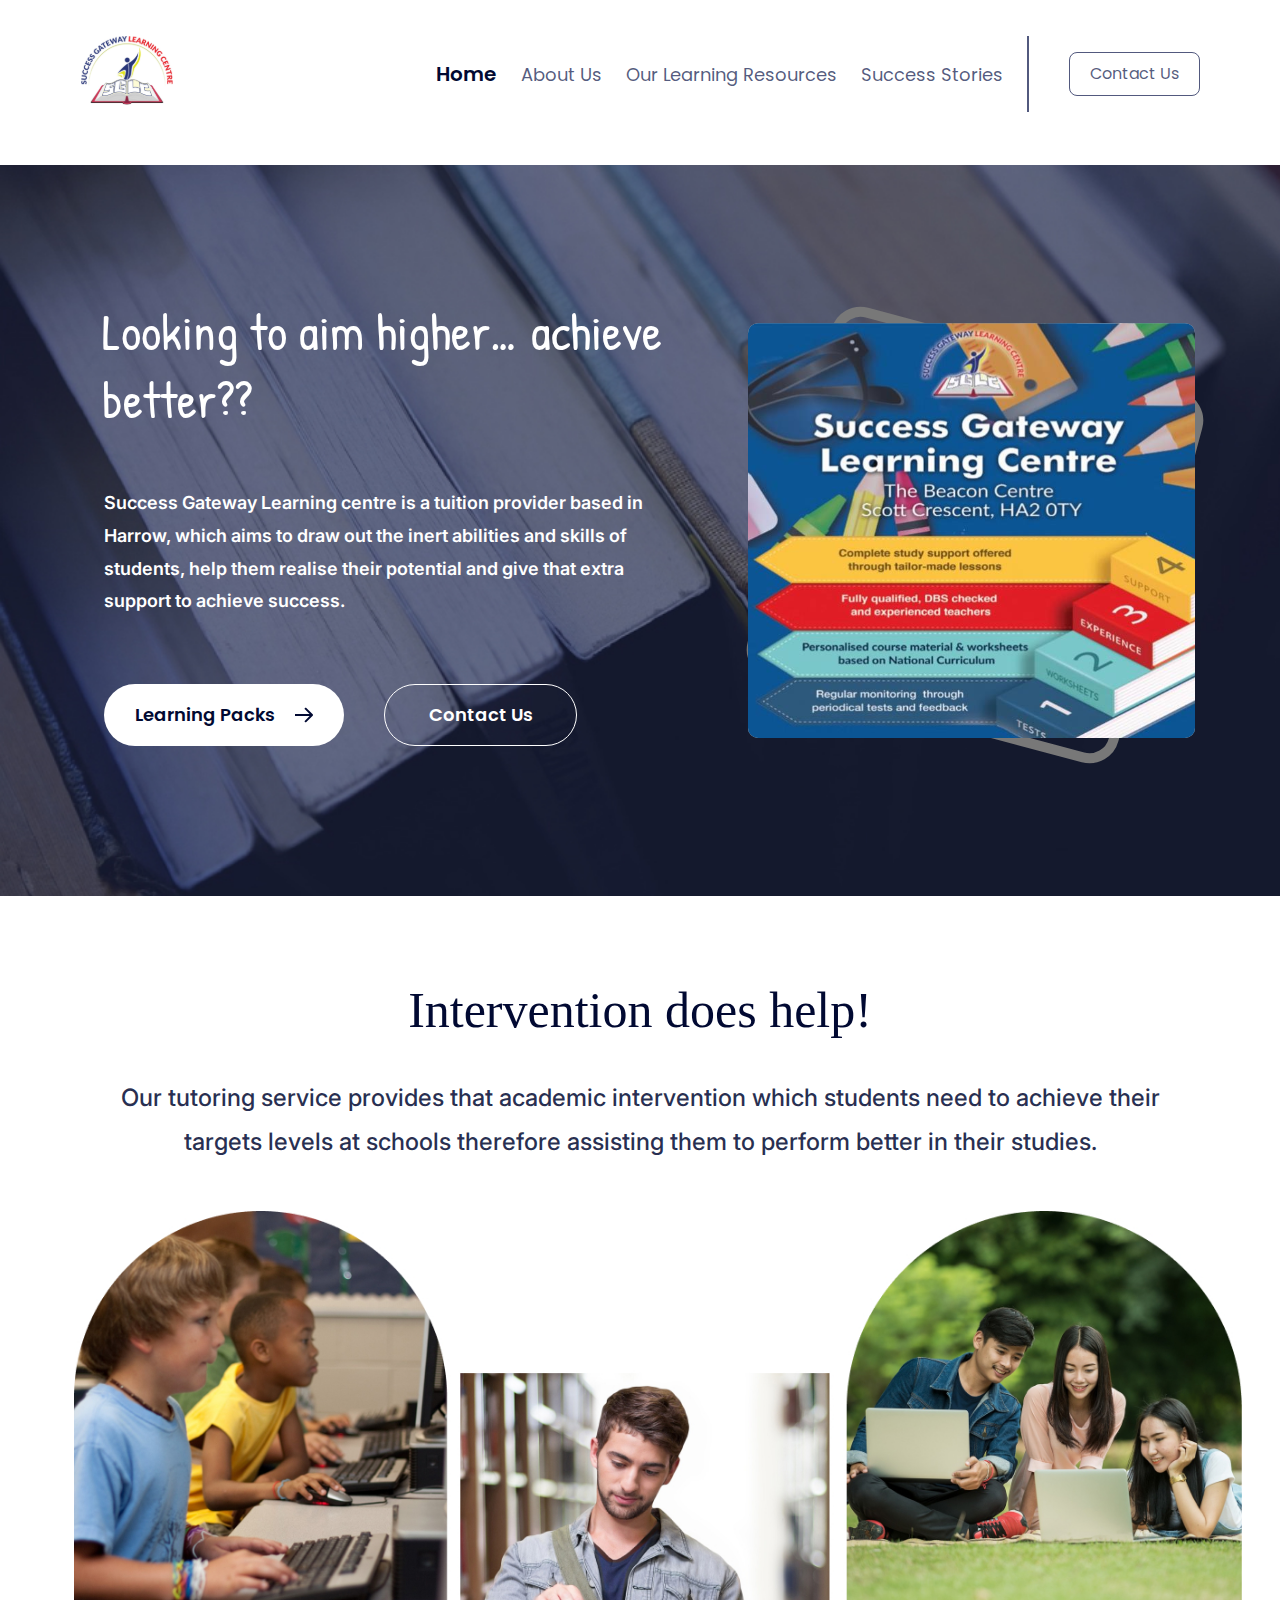
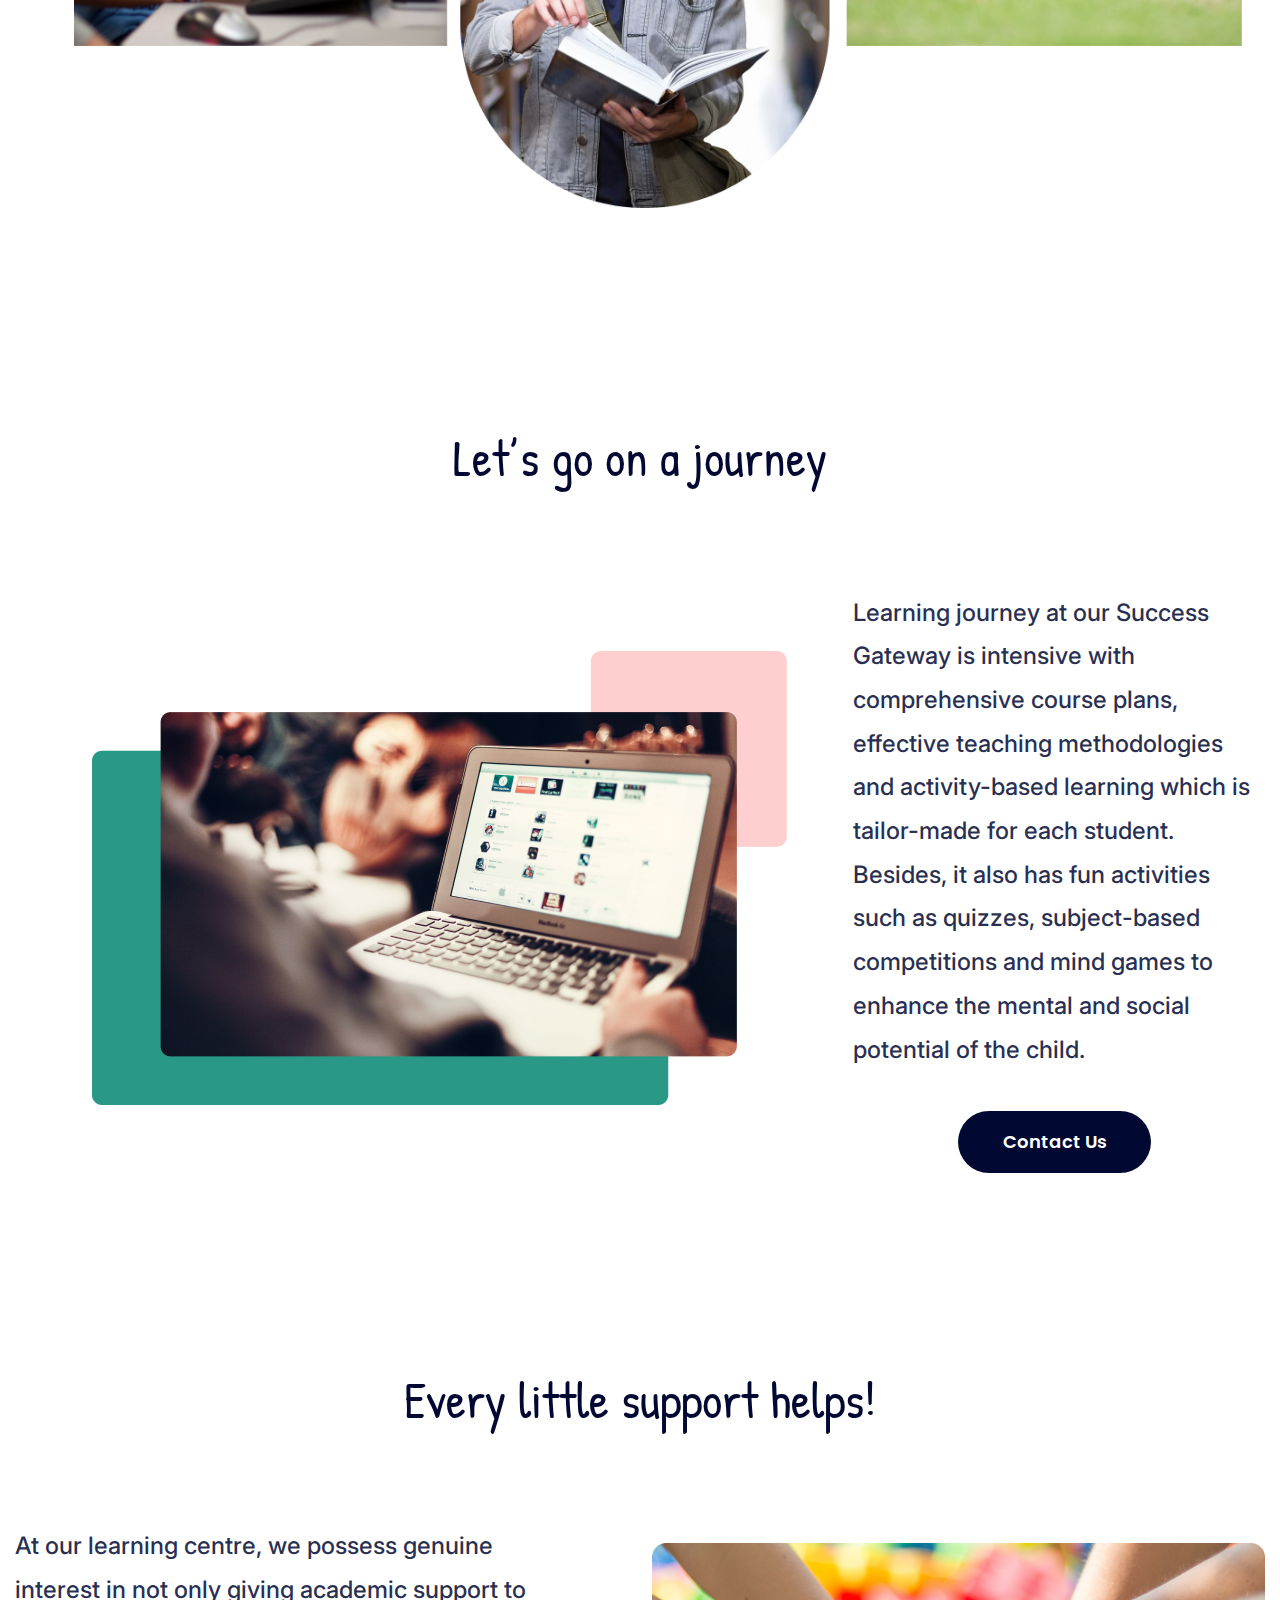
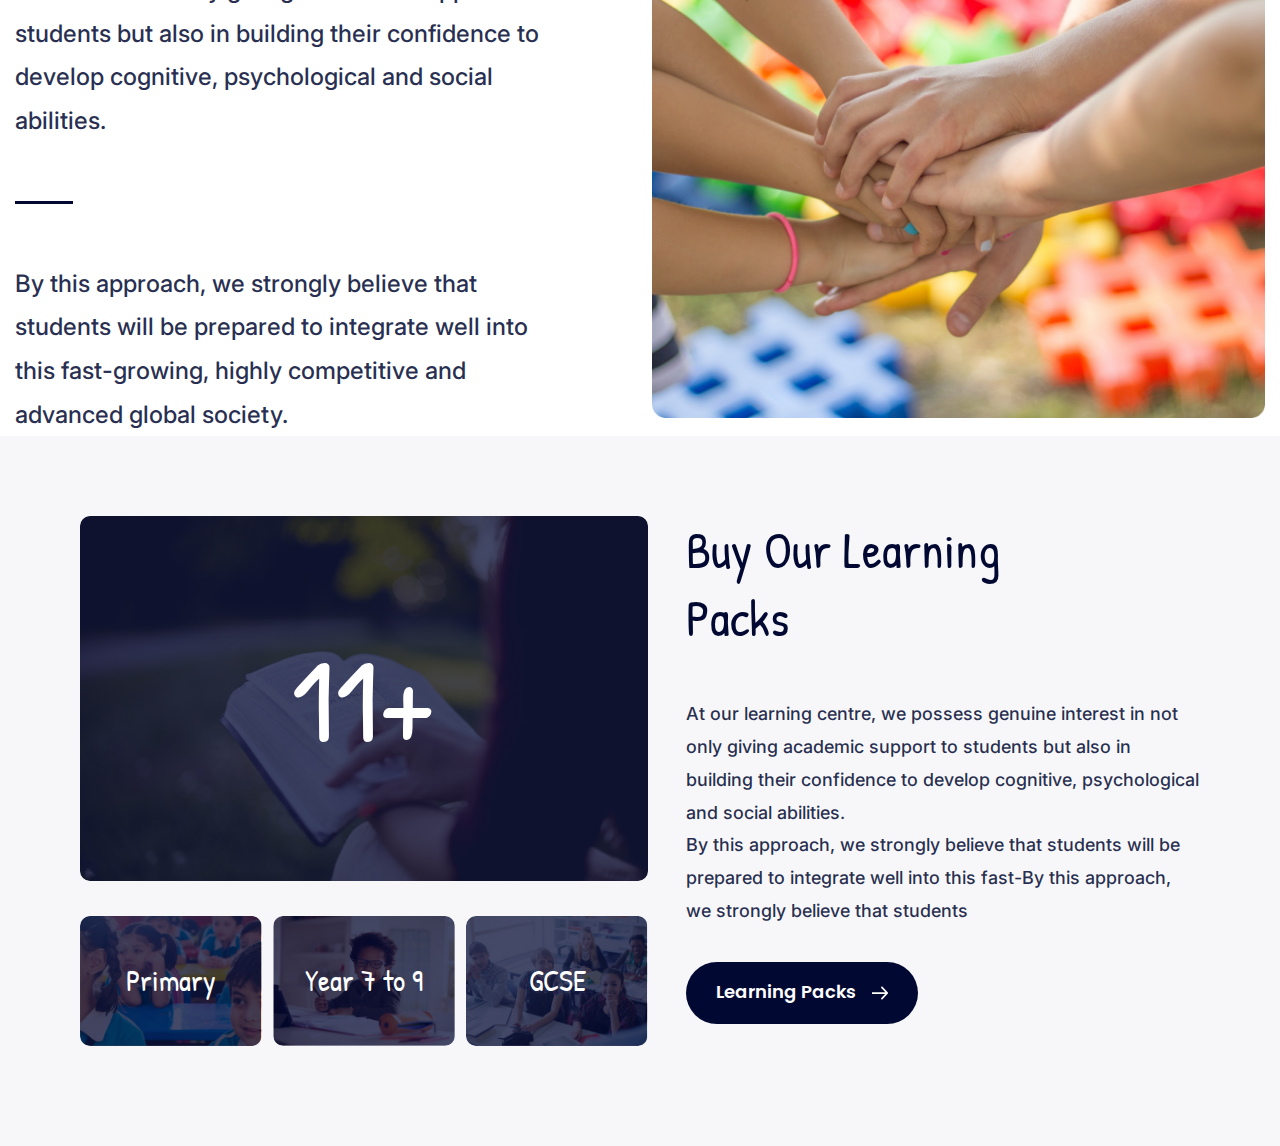
==== index.html @ 04e783d3 "done fixes" ====
<!DOCTYPE html>
<html lang="en">

<head>
  <meta charset="UTF-8">
  <meta http-equiv="X-UA-Compatible" content="IE=edge">
  <meta name="viewport" content="width=device-width, initial-scale=1.0">
  <title>Learning centre</title>
  <link rel="stylesheet" href="styles.css">
</head>

<body>

  <div class="container">

    <div class="openedmenu display-none" id="openedmenu">

      <div class="openedmenu__button" id="closemenubutton">
        <img src="./images/openedmenu-arrow.svg" alt="">
        <div class="openedmenu__buttontext">Back</div>
      </div>

      <div class="openedmenulist">

        <a href="./index.html" class="openedmenu__item openedmenu__item_selected">
          <div class="openedmenu__itemtext">HOME</div>
        </a>

        <a href="./about.html" class="openedmenu__item">
          <div class="openedmenu__itemtext">ABOUT US</div>
        </a>

        <a href="./resources.html" class="openedmenu__item">
          <div class="openedmenu__itemtext">Our Learning resources</div>
        </a>

        <a href="./stories.html" class="openedmenu__item">
          <div class="openedmenu__itemtext">Success Stories</div>
        </a>

        <a href="./contact.html" class="openedmenu__item">
          <div class="openedmenu__itemtext">contact us</div>
        </a>

      </div>
    </div>

    <div class="header">

      <div class="header__content">

        <img class="header__logo" src="./images/header-logoBig.svg" alt="">

        <div class="header__menu">
          <a href="./index.html" class="header__menuelem header__menuelem_selected">
            <div>Home</div>
          </a>
          <a href="./about.html" class="header__menuelem">
            <div>About Us</div>
          </a>
          <a href="./resources.html" class="header__menuelem">
            <div>Our Learning Resources</div>
          </a>
          <a href="./stories.html" class="header__menuelem">
            <div>Success Stories</div>
          </a>
          <div class="header__menudivider"></div>

          <a href="./contact.html" class="header__menucontact">
            <div>Contact Us</div>
          </a>
        </div>

        <img class="header__menubutton" id="menubutton" src="./images/header-menubutton.svg" alt="">

      </div>

    </div>

    <div class="home">

      <div class="screen1">
        <div class="screen1__leftside">
          <div class="screen1__title">Looking to aim higher… achieve better??</div>
          <img class="screen1__smallimg" src="./images/home-screen1smallimg.svg" alt="">
          <div class="screen1__text">
            Success Gateway Learning centre is a tuition provider based in Harrow, which aims to draw out the inert
            abilities and
            skills of students, help them realise their potential and give that extra support to achieve success.
          </div>
          <div class="screen1__buttons">
            <div class="screen1__buttonsleft">
              <div>Learning Packs</div>
              <img src="./images/home-arrow.svg" alt="">
            </div>
            <div class="screen1__buttonsright">
              <div>Contact Us</div>
            </div>
          </div>
        </div>
        <img class="screen1__bigimg" src="./images/home-screen1bigimg.svg" alt="">
      </div>

      <div class="screen2">

        <div class="screen2__title">
          Intervention does help!
        </div>

        <div class="screen2__text">
          Our tutoring service provides that academic intervention which students need to achieve their targets levels
          at schools
          therefore assisting them to perform better in their studies.
        </div>

        <img class="screen2__img" src="./images/screen2bigimg.jpg" alt="">

      </div>

      <div class="screen3">

        <div class="screen3__title">
          Let’s go on a journey
        </div>

        <div class="screen3__content">

          <img class="screen3__img" src="./images/screen3bigimg.jpg" alt="">

          <div class="screen3__rightside">

            <div class="screen3__text">
              Learning journey at our Success Gateway is intensive with comprehensive course plans, effective teaching
              methodologies
              and activity-based learning which is tailor-made for each student. Besides, it also has fun activities
              such
              as
              quizzes,
              subject-based competitions and mind games to enhance the mental and social potential of the child.
            </div>

            <div class="screen3__button">
              <div class="screen3__buttontext">
                Contact Us
              </div>
            </div>

          </div>

        </div>


      </div>

      <div class="screen4">

        <div class="screen4__title">
          Every little support helps!
        </div>

        <div class="screen4__content">

          <div class="screen4__leftside">

            <div class="screen4__textrow1">
              At our learning centre, we possess genuine interest in not only giving academic support to students but
              also
              in building
              their confidence to develop cognitive, psychological and social abilities.
            </div>

            <div class="screen4__rowsdivider"></div>

            <div class="screen4__textrow2">
              By this approach, we strongly believe that students will be prepared to integrate well into this
              fast-growing, highly
              competitive and advanced global society.
            </div>

          </div>

          <div class="screen4__rightside">
            <img src="./images/screen4img.jpg" alt="">
          </div>

        </div>

      </div>

      <div class="screen5"></div>

      <div class="screen8">

        <div class="screen8__title_small">Buy Our Learning Packs</div>

        <div class="screen8__content">

          <div class="screen8__leftside">

            <div class="screen8__photocontainer">
              <img class="screen8__photobig" src="./images/screen8img11.jpg" alt="">
              <div class="screen8__phototext screen8__phototext_big">
                <div>11+</div>
              </div>
            </div>

            <div class="screen8__photorow">

              <div class="screen8__photocontainer">
                <img class="screen8__photosmall" src="./images/screen8primary.jpg" alt="">
                <div class="screen8__phototext">
                  <div>Primary</div>
                </div>
              </div>

              <div class="screen8__photocontainer">
                <img class="screen8__photosmall" src="./images/screen8from7to9.jpg" alt="">
                <div class="screen8__phototext">
                  <div>Year 7 to 9</div>
                </div>
              </div>

              <div class="screen8__photocontainer">
                <img class="screen8__photosmall" src="./images/screen8gcse.jpg" alt="">
                <div class="screen8__phototext">
                  <div>GCSE</div>
                </div>
              </div>

            </div>

          </div>

          <div class="screen8__rightside">

            <div class="screen8__title_big">Buy Our Learning Packs</div>

            <div class="screen8__text">
              At our learning centre, we possess genuine interest in not only giving academic support to students but
              also in building
              their confidence to develop cognitive, psychological and social abilities.<br />
              By this approach, we strongly believe that students will be prepared to integrate well into this fast-By
              this approach,
              we strongly believe that students
            </div>

            <div class="screen8__button">
              <div class="screen8__buttontext">
                Learning Packs
              </div>
              <img class="screen8__buttonarrow" src="./images/screen8-arrow.svg" alt="">
            </div>

          </div>
        </div>

      </div>

    </div>

  </div>

  <script src="./index.js"></script>
  <script src="./scripts/openCloseMenu.js"></script>

</body>

</html>
---- styles.css ----
@charset "UTF-8";
/* Указываем box sizing */
@import url("https://fonts.googleapis.com/css2?family=Patrick+Hand&display=swap");
@import url("https://fonts.googleapis.com/css2?family=Inter:wght@400;500;600;700&display=swap");
@import url("https://fonts.googleapis.com/css2?family=Poppins:wght@400;500;600;700&display=swap");
@import url("https://fonts.googleapis.com/css2?family=Roboto:wght@500;700&display=swap");
*,
*::before,
*::after {
  box-sizing: border-box;
}

/* Убираем внутренние отступы */
ul[class],
ol[class] {
  padding: 0;
}

/* Убираем внешние отступы */
body,
h1,
h2,
h3,
h4,
p,
ul[class],
ol[class],
li,
figure,
figcaption,
blockquote,
dl,
dd {
  margin: 0;
}

/* Выставляем основные настройки по-умолчанию для body */
body {
  min-height: 100vh;
  scroll-behavior: smooth;
  text-rendering: optimizeSpeed;
  line-height: 1.5;
}

/* Удаляем стандартную стилизацию для всех ul и il, у которых есть атрибут class*/
ul[class],
ol[class] {
  list-style: none;
}

/* Элементы a, у которых нет класса, сбрасываем до дефолтных стилей */
a {
  text-decoration: none;
  color: black;
}

a:not([class]) {
  text-decoration-skip-ink: auto;
}

/* Упрощаем работу с изображениями */
img {
  max-width: 100%;
  display: block;
}

/* Указываем понятную периодичность в потоке данных у article*/
article > * + * {
  margin-top: 1em;
}

/* Наследуем шрифты для инпутов и кнопок */
input,
button,
textarea,
select {
  font: inherit;
}

/* Удаляем все анимации и переходы для людей, которые предпочитай их не использовать */
@media (prefers-reduced-motion: reduce) {
  * {
    animation-duration: 0.01ms !important;
    animation-iteration-count: 1 !important;
    transition-duration: 0.01ms !important;
    scroll-behavior: auto !important;
  }
}
/* font-family: 'Patrick Hand', cursive;*/
/* font-family: 'Inter',sans-serif;*/
/* font-family: 'Poppins',sans-serif;*/
/* font-family: 'Roboto',sans-serif;*/
body {
  display: flex;
  justify-content: center;
}

.container {
  width: 100%;
  max-width: 1440px;
}

.openedmenu {
  position: fixed;
  right: 0px;
  background: linear-gradient(180deg, #000000 0%, rgba(8, 18, 71, 0.7) 100%);
  width: 315px;
  height: 100vh;
}
.openedmenu__button {
  display: flex;
  justify-content: flex-end;
  column-gap: 12px;
  margin: 36px 25px 40px 0px;
}
.openedmenu__buttontext {
  font-family: 'Inter';
  font-style: normal;
  font-weight: 400;
  font-size: 16px;
  line-height: 24px;
  text-align: center;
  text-transform: capitalize;
  color: #FFFFFF;
}
.openedmenu__item {
  display: flex;
  justify-content: start;
  align-items: center;
  margin: 16px 24px;
  width: 266px;
  height: 40px;
  border: 1px solid #FFFFFF;
  border-radius: 5px;
  font-family: 'Inter';
  font-style: normal;
  font-weight: 500;
  font-size: 12px;
  line-height: 15px;
  letter-spacing: 0.2em;
  text-transform: uppercase;
  color: #FFFFFF;
}
.openedmenu__itemtext {
  padding-left: 24px;
}
.openedmenu__item_selected {
  background-color: #fff;
  color: #010932;
  font-weight: 600;
}

.display-none {
  display: none;
}

.home {
  display: flex;
  flex-direction: column;
  justify-content: center;
  align-items: center;
}

.screen1 {
  width: 100%;
  background-image: url(./images/home-bgimg.jpg);
  background-position: left;
  background-repeat: no-repeat;
  background-size: cover;
  display: flex;
  flex-direction: column;
  align-items: center;
}
@media screen and (min-width: 1041px) {
  .screen1 {
    flex-direction: row;
    justify-content: space-between;
  }
}
.screen1__leftside {
  display: flex;
  flex-direction: column;
  align-items: center;
}
@media screen and (min-width: 1041px) {
  .screen1__leftside {
    align-items: flex-start;
    margin: 117px 10px 117px 20px;
  }
}
@media screen and (min-width: 1200px) {
  .screen1__leftside {
    align-items: flex-start;
    margin: 117px 30px 117px 80px;
  }
}
.screen1__title {
  text-align: center;
  font-family: 'Patrick Hand';
  font-style: normal;
  font-weight: 400;
  font-size: 24px;
  line-height: 32px;
  color: #FFFFFF;
  padding-top: 16px;
  padding-right: 22px;
  padding-left: 22px;
  padding-bottom: 8px;
}
@media screen and (min-width: 1041px) {
  .screen1__title {
    text-align: left;
    align-items: flex-start;
    font-family: 'Patrick Hand';
    font-style: normal;
    font-weight: 400;
    font-size: 50px;
    line-height: 68px;
    color: #FFFFFF;
  }
}
@media screen and (min-width: 1041px) {
  .screen1__smallimg {
    display: none;
  }
}
.screen1__text {
  font-family: 'Inter';
  font-style: normal;
  font-weight: 600;
  font-size: 12px;
  line-height: 182.52%;
  text-align: center;
  color: #FFFFFF;
  padding-top: 3px;
  padding-right: 24px;
  padding-left: 24px;
}
@media screen and (min-width: 1041px) {
  .screen1__text {
    margin-top: 42px;
    text-align: left;
    font-family: 'Inter';
    font-style: normal;
    font-weight: 600;
    font-size: 18px;
    line-height: 182.52%;
    color: #FFFFFF;
    max-width: 800px;
  }
}
.screen1__buttons {
  display: flex;
  justify-content: space-between;
  column-gap: 20px;
  padding: 18px 24px 33px 24px;
}
@media screen and (min-width: 1041px) {
  .screen1__buttons {
    column-gap: 40px;
    margin-top: 48px;
  }
}
.screen1__buttonsleft {
  display: flex;
  justify-content: center;
  align-items: center;
  font-family: 'Poppins';
  font-style: normal;
  font-weight: 600;
  font-size: 12px;
  line-height: 182.52%;
  color: #010932;
  width: 147.1px;
  height: 38px;
  background: #FFFFFF;
  border-radius: 31px;
  column-gap: 8%;
}
@media screen and (min-width: 1041px) {
  .screen1__buttonsleft {
    width: 240px;
    height: 62px;
    font-size: 18px;
  }
}
.screen1__buttonsright {
  display: flex;
  justify-content: center;
  align-items: center;
  width: 147.1px;
  height: 38px;
  border: 1px solid #FFFFFF;
  border-radius: 31px;
  font-family: 'Poppins';
  font-style: normal;
  font-weight: 600;
  font-size: 12px;
  line-height: 182.52%;
  color: #FFFFFF;
}
@media screen and (min-width: 1041px) {
  .screen1__buttonsright {
    width: 193px;
    height: 62px;
    font-size: 18px;
    color: #FFFFFF;
  }
}
.screen1__bigimg {
  margin: 32px 70px 24px 0px;
  width: 470px;
  max-height: 470px;
}
@media screen and (max-width: 1040px) {
  .screen1__bigimg {
    display: none;
  }
}

.screen2 {
  width: 100%;
  display: flex;
  flex-direction: column;
  align-items: center;
  background-color: #fff;
}
.screen2__title {
  margin-top: 48px;
  font-size: 32px;
  line-height: 43px;
  color: #010932;
}
@media screen and (min-width: 1041px) {
  .screen2__title {
    margin-top: 80px;
    font-size: 50px;
    line-height: 68px;
  }
}
.screen2__text {
  padding: 0px 19px;
  margin-top: 16px;
  font-family: 'Inter';
  font-style: normal;
  font-weight: 500;
  font-size: 14px;
  line-height: 182.52%;
  text-align: center;
  color: rgba(1, 9, 50, 0.85);
}
@media screen and (min-width: 1041px) {
  .screen2__text {
    margin-top: 32px;
    margin-right: 66px;
    margin-left: 66px;
    font-size: 24px;
    color: rgba(1, 9, 50, 0.85);
  }
}
.screen2__img {
  margin-top: 21px;
  padding-right: 24px;
  padding-left: 24px;
  width: 100%;
  max-width: 1290px;
  min-height: 175px;
}
@media screen and (min-width: 1041px) {
  .screen2__img {
    margin-top: 48px;
    margin-right: 57px;
    margin-left: 92px;
    width: 95%;
  }
}

.screen3 {
  width: 100%;
  margin-top: 48px;
  display: flex;
  flex-direction: column;
  align-items: center;
  background-color: #fff;
}
.screen3__content {
  display: flex;
  flex-direction: column;
  align-items: center;
}
@media screen and (min-width: 1041px) {
  .screen3__content {
    display: flex;
    flex-direction: row;
    margin-top: 75px;
  }
}
.screen3__title {
  font-family: 'Patrick Hand';
  font-style: normal;
  font-weight: 400;
  font-size: 32px;
  line-height: 43px;
  color: #010932;
}
@media screen and (min-width: 1041px) {
  .screen3__title {
    margin-top: 168px;
    font-size: 50px;
    line-height: 68px;
  }
}
.screen3__img {
  margin-top: 16px;
  padding-left: 19px;
  padding-right: 24px;
}
@media screen and (min-width: 1041px) {
  .screen3__img {
    padding-left: 24px;
    padding-right: 0;
  }
}
@media screen and (min-width: 1201px) {
  .screen3__img {
    padding-left: 92px;
    padding-right: 0;
  }
}
.screen3__rightside {
  display: flex;
  flex-direction: column;
  align-items: center;
  justify-content: end;
}
@media screen and (min-width: 1041px) {
  .screen3__rightside {
    margin-left: 42px;
  }
}
.screen3__text {
  margin-top: 24px;
  margin-left: 24px;
  margin-right: 24px;
  font-family: 'Inter';
  font-style: normal;
  font-weight: 500;
  font-size: 14px;
  line-height: 182.52%;
  text-align: center;
  color: rgba(1, 9, 50, 0.85);
}
@media screen and (min-width: 1041px) {
  .screen3__text {
    justify-content: flex-start;
    font-size: 18px;
    line-height: 182.52%;
    text-align: left;
  }
}
@media screen and (min-width: 1201px) {
  .screen3__text {
    justify-content: flex-start;
    font-size: 24px;
    line-height: 182.52%;
    text-align: left;
  }
}
.screen3__button {
  margin-top: 24px;
  width: 147.1px;
  height: 38px;
  background: #010932;
  border-radius: 31px;
  display: flex;
  align-items: center;
  justify-content: center;
}
@media screen and (min-width: 1041px) {
  .screen3__button {
    margin-top: 40px;
    width: 193px;
    height: 62px;
  }
}
.screen3__buttontext {
  font-family: 'Poppins';
  font-style: normal;
  font-weight: 600;
  font-size: 12px;
  line-height: 182.52%;
  color: #FFFFFF;
}
@media screen and (min-width: 1041px) {
  .screen3__buttontext {
    font-size: 18px;
    line-height: 182.52%;
  }
}

.screen4 {
  width: 100%;
  display: flex;
  flex-direction: column;
  align-items: center;
  background-color: #fff;
  margin-top: 48px;
}
@media screen and (min-width: 1041px) {
  .screen4 {
    margin-top: 193px;
  }
}
.screen4__title {
  font-family: 'Patrick Hand';
  font-style: normal;
  font-weight: 400;
  font-size: 32px;
  line-height: 43px;
  color: #010932;
}
@media screen and (min-width: 1041px) {
  .screen4__title {
    font-size: 50px;
    line-height: 68px;
  }
}
.screen4__content {
  display: flex;
  flex-direction: column-reverse;
}
@media screen and (min-width: 1041px) {
  .screen4__content {
    flex-direction: row;
    margin-top: 90px;
    margin-right: 15px;
    margin-left: 15px;
  }
}
.screen4__leftside {
  margin-top: 24px;
  margin-right: 24px;
  margin-left: 24px;
  display: flex;
  flex-direction: column;
}
@media screen and (min-width: 1041px) {
  .screen4__leftside {
    max-width: 555px;
    margin: 0;
  }
}
.screen4__textrow1 {
  font-family: 'Inter';
  font-style: normal;
  font-weight: 500;
  font-size: 14px;
  line-height: 182.52%;
  text-align: center;
  color: rgba(1, 9, 50, 0.85);
}
@media screen and (min-width: 1041px) {
  .screen4__textrow1 {
    text-align: left;
    font-family: 'Inter';
    font-style: normal;
    font-weight: 500;
    font-size: 24px;
    line-height: 182.52%;
    color: rgba(1, 9, 50, 0.85);
  }
}
.screen4__rowsdivider {
  display: none;
}
@media screen and (min-width: 1041px) {
  .screen4__rowsdivider {
    display: block;
    width: 58px;
    height: 3px;
    background-color: #010932;
    margin: 58px 0px;
  }
}
.screen4__textrow2 {
  font-family: 'Inter';
  font-style: normal;
  font-weight: 500;
  font-size: 14px;
  line-height: 182.52%;
  text-align: center;
  color: rgba(1, 9, 50, 0.85);
}
@media screen and (min-width: 1041px) {
  .screen4__textrow2 {
    text-align: left;
    font-family: 'Inter';
    font-style: normal;
    font-weight: 500;
    font-size: 24px;
    line-height: 182.52%;
    color: rgba(1, 9, 50, 0.85);
  }
}
.screen4__rightside {
  margin: 24px 23px 0px 25px;
  display: flex;
  justify-content: center;
  align-items: center;
}
@media screen and (min-width: 1041px) {
  .screen4__rightside {
    margin: 0;
    margin-left: 82px;
  }
}

.screen5 {
  width: 100%;
}

.screen8 {
  width: 100%;
  display: flex;
  flex-direction: column;
  align-items: center;
  background: rgba(1, 9, 50, 0.03);
}
.screen8__title_small {
  padding-top: 23px;
  font-family: 'Patrick Hand';
  font-style: normal;
  font-weight: 400;
  font-size: 32px;
  line-height: 43px;
  color: #010932;
}
@media screen and (min-width: 1041px) {
  .screen8__title_small {
    display: none;
  }
}
.screen8__title_big {
  display: none;
}
@media screen and (min-width: 1041px) {
  .screen8__title_big {
    display: block;
    font-family: 'Patrick Hand';
    font-style: normal;
    font-weight: 400;
    font-size: 50px;
    line-height: 68px;
    color: #010932;
    max-width: 376px;
  }
}
.screen8__content {
  display: flex;
  flex-direction: column;
  align-items: center;
  margin-top: 24px;
  margin-right: 24px;
  margin-left: 24px;
}
@media screen and (min-width: 1041px) {
  .screen8__content {
    flex-direction: row;
    align-items: start;
    margin: 80px;
    column-gap: 38px;
  }
}
.screen8__photocontainer {
  position: relative;
}
.screen8__phototext {
  position: absolute;
  display: flex;
  justify-content: center;
  align-items: center;
  top: 0;
  left: 0;
  width: 100%;
  height: 100%;
  font-family: 'Patrick Hand';
  font-style: normal;
  font-weight: 400;
  font-size: 18px;
  text-align: center;
  color: #FFFFFF;
}
@media screen and (min-width: 1041px) {
  .screen8__phototext {
    font-size: 30px;
  }
}
.screen8__phototext_big {
  font-size: 50px;
}
@media screen and (min-width: 1041px) {
  .screen8__phototext_big {
    font-size: 120px;
  }
}
.screen8__photobig {
  border-radius: 10px;
}
.screen8__photosmall {
  border-radius: 10px;
}
.screen8__photorow {
  display: flex;
  justify-content: space-between;
  column-gap: 11px;
  margin-top: 18px;
}
@media screen and (min-width: 1041px) {
  .screen8__photorow {
    margin-top: 35px;
  }
}
.screen8__rightside {
  display: flex;
  flex-direction: column;
  align-items: center;
  margin-top: 24px;
}
@media screen and (min-width: 1041px) {
  .screen8__rightside {
    align-items: flex-start;
    justify-content: start;
    margin-top: 0;
  }
}
.screen8__text {
  font-family: 'Inter';
  font-style: normal;
  font-weight: 500;
  font-size: 14px;
  line-height: 182.52%;
  text-align: left;
  color: rgba(1, 9, 50, 0.85);
}
@media screen and (min-width: 1041px) {
  .screen8__text {
    margin-top: 46px;
    font-size: 18px;
    max-width: 590px;
  }
}
@media screen and (min-width: 1301px) {
  .screen8__text {
    margin-top: 46px;
    font-size: 24px;
    max-width: 590px;
  }
}
.screen8__button {
  display: flex;
  justify-content: center;
  align-items: center;
  width: 147px;
  height: 38px;
  background: #010932;
  border-radius: 31px;
  column-gap: 4px;
  margin-top: 34px;
  margin-bottom: 42px;
}
@media screen and (min-width: 1041px) {
  .screen8__button {
    width: 232px;
    height: 62px;
    column-gap: 16px;
  }
}
.screen8__buttontext {
  font-family: 'Poppins';
  font-style: normal;
  font-weight: 600;
  font-size: 12px;
  line-height: 182.52%;
  color: #FFFFFF;
}
@media screen and (min-width: 1041px) {
  .screen8__buttontext {
    font-size: 18px;
  }
}
.screen8__buttonarrow {
  width: 17px;
}

.header {
  height: 165px;
  background-color: #fff;
}
@media screen and (max-width: 1040px) {
  .header {
    height: 125px;
  }
}
.header__content {
  display: flex;
  justify-content: space-between;
  padding: 36px 0px 60px 81px;
}
@media screen and (max-width: 1040px) {
  .header__content {
    padding: 37px 0px 33px 25px;
  }
}
.header__logo {
  width: 92px;
  height: 69px;
}
@media screen and (max-width: 1040px) {
  .header__logo {
    width: 74px;
    height: 55px;
  }
}
.header__menu {
  display: flex;
  justify-content: end;
  align-items: center;
  column-gap: 24px;
}
@media screen and (max-width: 1040px) {
  .header__menu {
    display: none;
  }
}
.header__menuelem {
  display: flex;
  align-items: center;
  justify-content: center;
  height: 100%;
  font-family: 'Poppins';
  font-style: normal;
  font-weight: 400;
  font-size: 18px;
  line-height: 27px;
  color: rgba(8, 18, 71, 0.7);
}
.header__menuelem_selected {
  font-family: 'Poppins';
  font-style: normal;
  font-weight: 600;
  font-size: 20px;
  line-height: 30px;
  color: #010932;
}
.header__menudivider {
  margin-right: 16px;
  height: 76px;
  width: 2px;
  background-color: rgba(8, 18, 71, 0.7);
}
.header__menucontact {
  margin-right: 80px;
  display: flex;
  justify-content: center;
  align-items: center;
  width: 131px;
  height: 44px;
  border: 1px solid rgba(8, 18, 71, 0.7);
  border-radius: 8px;
  font-family: 'Poppins';
  font-style: normal;
  font-weight: 400;
  font-size: 16px;
  line-height: 24px;
  color: rgba(8, 18, 71, 0.7);
}
.header__menubutton {
  margin-right: 24px;
}
@media screen and (min-width: 1041px) {
  .header__menubutton {
    display: none;
  }
}

.footer {
  background: #F2F2F4;
}
.footer__firstrow {
  display: flex;
  justify-content: space-between;
}
.footer__icons {
  display: flex;
  gap: 15px;
  padding-top: 32px;
  padding-right: 73px;
}
.footer__menu {
  display: flex;
  gap: 40px;
  padding-top: 42.5px;
  padding-left: 78.5px;
}
.footer__menuitem {
  font-family: 'Inter';
  font-style: normal;
  font-weight: 400;
  font-size: 16px;
  line-height: 19px;
  color: #010932;
}
.footer__secondrow {
  padding-top: 20px;
  display: flex;
  justify-content: flex-end;
  padding-bottom: 30px;
}
.footer__column2 {
  margin-right: 200px;
}
.footer__column3 {
  display: flex;
  align-items: flex-end;
  gap: 48px;
  padding-right: 80px;
  margin-bottom: 16px;
}
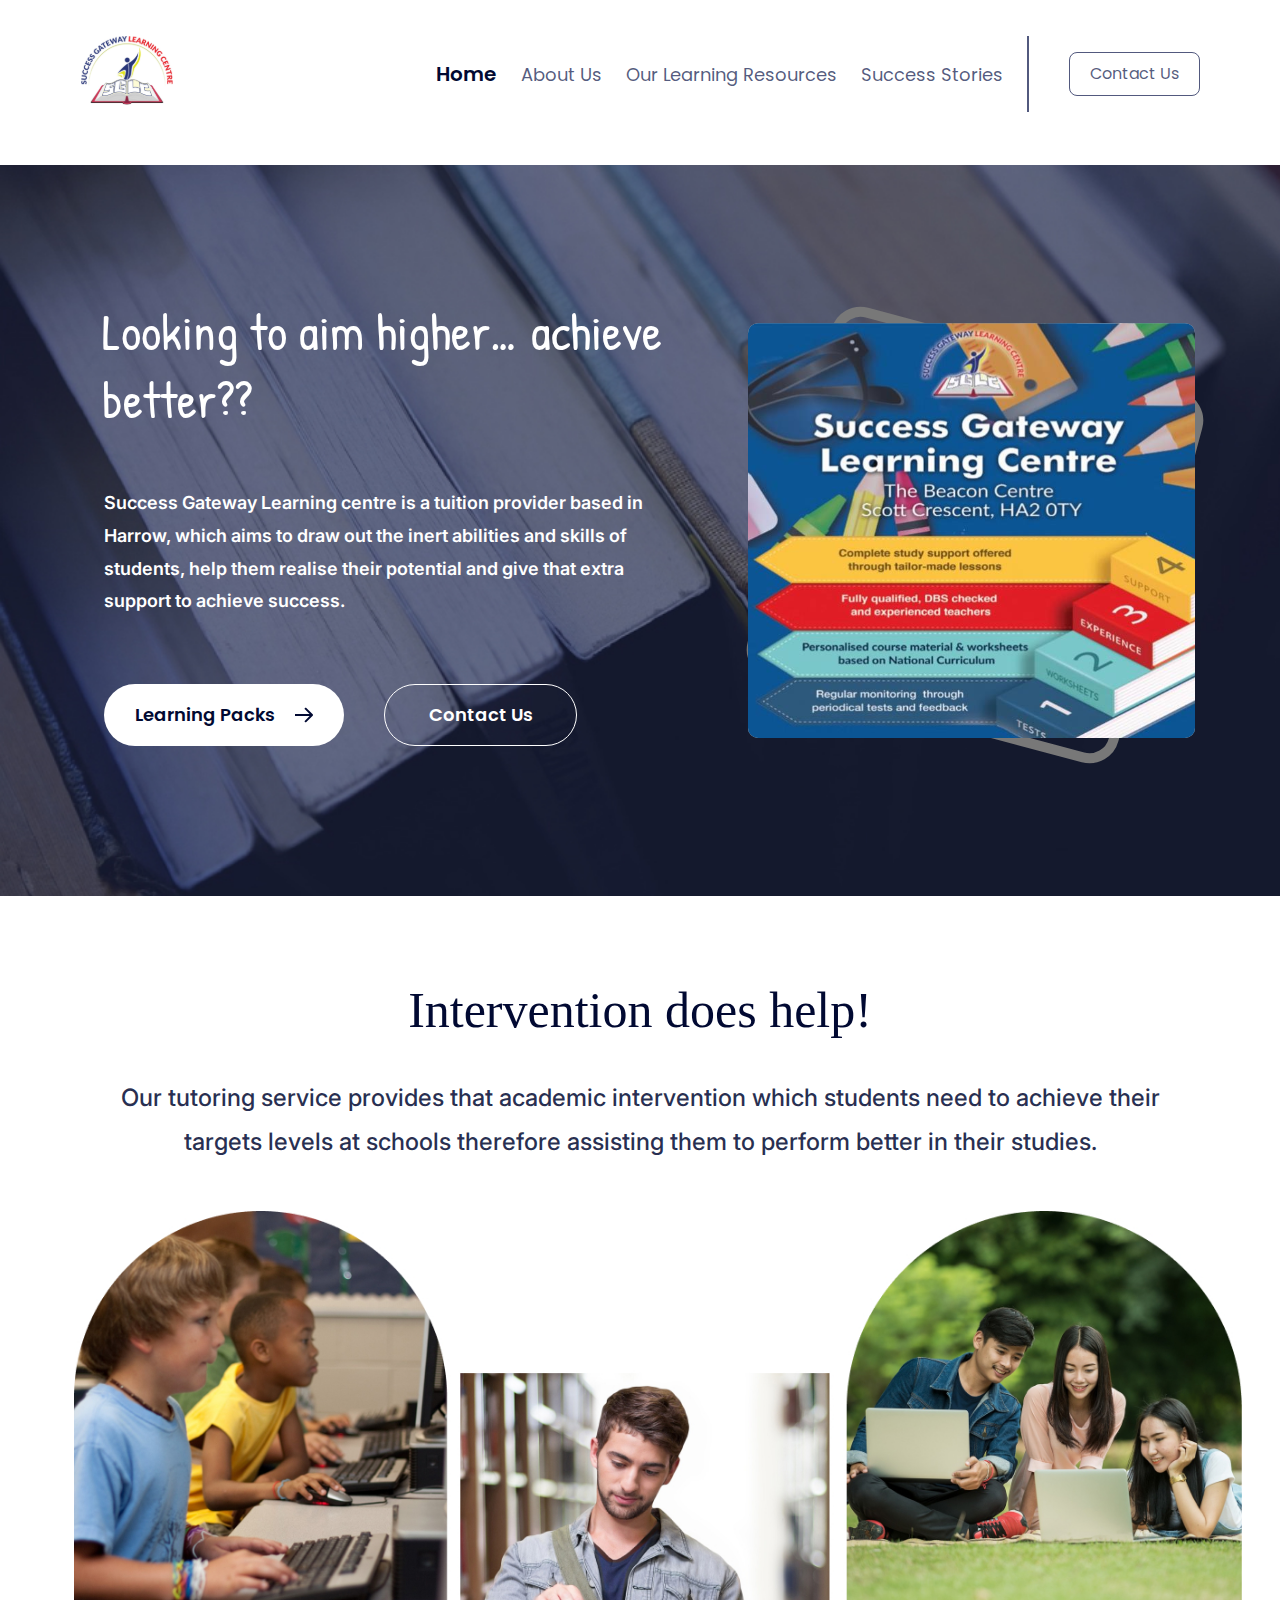
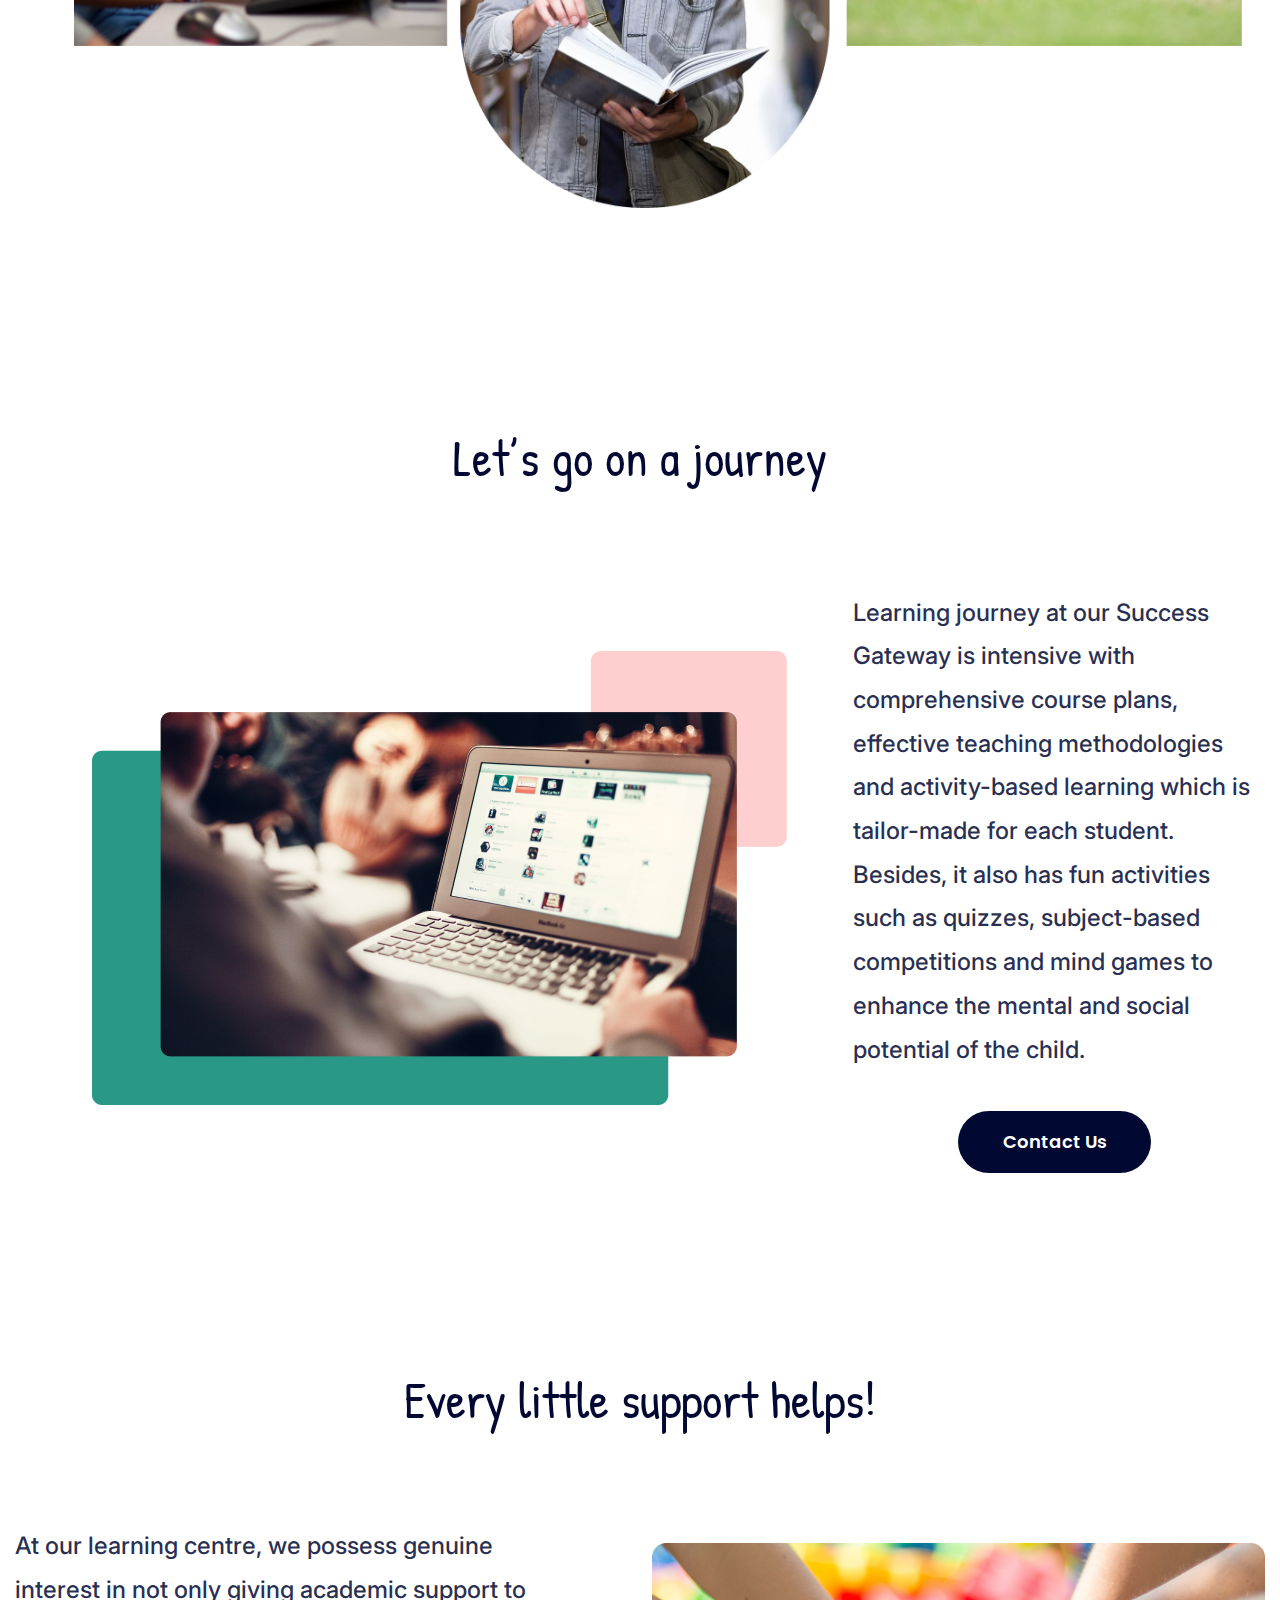
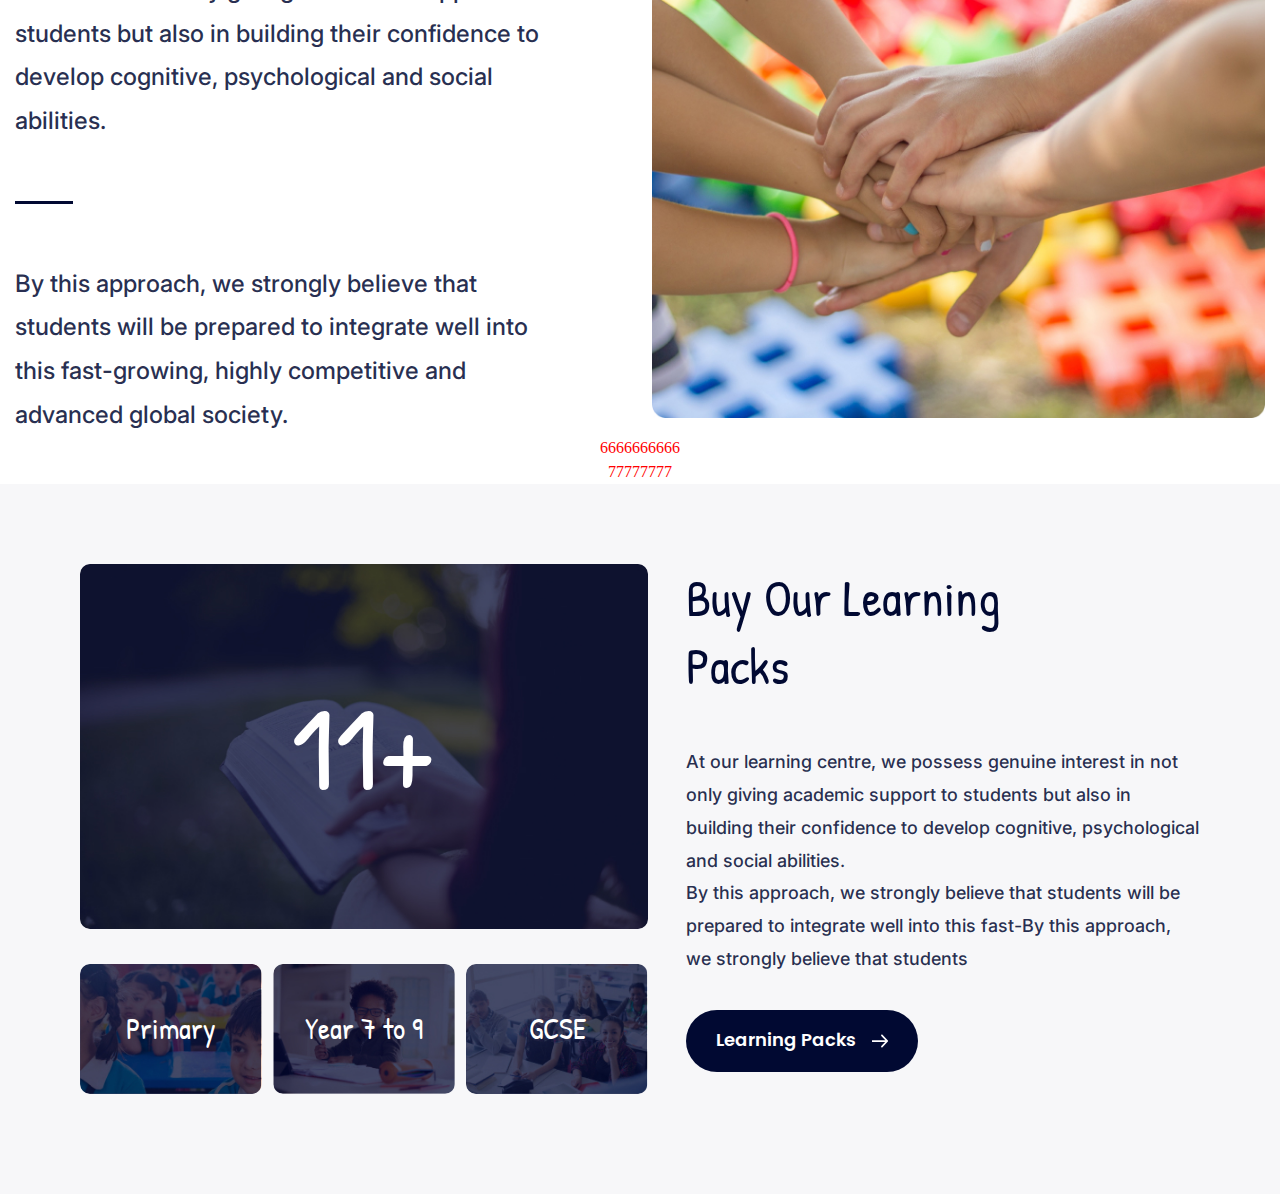
==== commit 992962a8: "created screen7 and screen8 scss files" ====
--- a/index.html
+++ b/index.html
@@ -189,6 +189,10 @@
 
       <div class="screen5"></div>
 
+      <div class="screen6">6666666666</div>
+
+      <div class="screen7">77777777</div>
+
       <div class="screen8">
 
         <div class="screen8__title_small">Buy Our Learning Packs</div>
--- a/styles.css
+++ b/styles.css
@@ -619,6 +619,14 @@
   width: 100%;
 }
 
+.screen6 {
+  color: red;
+}
+
+.screen7 {
+  color: red;
+}
+
 .screen8 {
   width: 100%;
   display: flex;
@@ -739,7 +747,7 @@
   font-weight: 500;
   font-size: 14px;
   line-height: 182.52%;
-  text-align: left;
+  text-align: center;
   color: rgba(1, 9, 50, 0.85);
 }
 @media screen and (min-width: 1041px) {
@@ -747,6 +755,7 @@
     margin-top: 46px;
     font-size: 18px;
     max-width: 590px;
+    text-align: left;
   }
 }
 @media screen and (min-width: 1301px) {
@@ -754,6 +763,7 @@
     margin-top: 46px;
     font-size: 24px;
     max-width: 590px;
+    text-align: left;
   }
 }
 .screen8__button {
@@ -792,6 +802,929 @@
   width: 17px;
 }
 
+.about__screen1 {
+  display: flex;
+  flex-direction: column;
+  align-items: center;
+  padding-left: 24px;
+  padding-right: 24px;
+}
+@media screen and (min-width: 1201px) {
+  .about__screen1 {
+    padding-left: 80px;
+    padding-right: 80px;
+  }
+}
+.about__screen1title {
+  font-family: 'Patrick Hand';
+  font-style: normal;
+  font-weight: 400;
+  font-size: 32px;
+  line-height: 43px;
+  color: #010932;
+}
+@media screen and (min-width: 1201px) {
+  .about__screen1title {
+    font-size: 50px;
+    line-height: 68px;
+  }
+}
+.about__screen1textrow1 {
+  margin-top: 23px;
+  margin-bottom: 32px;
+  font-family: 'Inter';
+  font-style: normal;
+  font-weight: 500;
+  font-size: 14px;
+  line-height: 182.52%;
+  text-align: center;
+  color: rgba(1, 9, 50, 0.85);
+}
+@media screen and (min-width: 1201px) {
+  .about__screen1textrow1 {
+    margin-top: 40px;
+    margin-bottom: 0px;
+    font-weight: 600;
+    font-size: 18px;
+    line-height: 200.52%;
+  }
+}
+.about__screen1textrow2 {
+  margin-top: 23px;
+  margin-bottom: 37px;
+  font-family: 'Inter';
+  font-style: normal;
+  font-weight: 500;
+  font-size: 14px;
+  line-height: 182.52%;
+  text-align: center;
+  color: rgba(1, 9, 50, 0.85);
+}
+@media screen and (min-width: 1201px) {
+  .about__screen1textrow2 {
+    margin-top: 0px;
+    margin-bottom: 119px;
+    font-weight: 600;
+    font-size: 18px;
+    line-height: 200.52%;
+  }
+}
+@media screen and (min-width: 1201px) {
+  .about__screen1img1 {
+    display: none;
+  }
+}
+@media screen and (min-width: 1201px) {
+  .about__screen1img2 {
+    display: none;
+  }
+}
+.about__screen1imgbig {
+  display: none;
+}
+@media screen and (min-width: 1201px) {
+  .about__screen1imgbig {
+    display: block;
+    margin-bottom: 192px;
+  }
+}
+.about__screen2 {
+  margin-top: 48px;
+  display: flex;
+  flex-direction: column;
+  align-items: center;
+  padding-left: 24px;
+  padding-right: 24px;
+}
+@media screen and (min-width: 1201px) {
+  .about__screen2 {
+    padding-left: 80px;
+    padding-right: 32px;
+  }
+}
+.about__screen2title {
+  font-family: 'Patrick Hand';
+  font-style: normal;
+  font-weight: 400;
+  font-size: 32px;
+  line-height: 43px;
+  color: #010932;
+}
+@media screen and (min-width: 1041px) {
+  .about__screen2title {
+    font-size: 50px;
+    line-height: 68px;
+  }
+}
+.about__screen2content {
+  display: flex;
+  flex-direction: column;
+  row-gap: 40px;
+}
+@media screen and (min-width: 1041px) {
+  .about__screen2content {
+    flex-direction: row;
+    margin-top: 80px;
+    row-gap: 0px;
+  }
+}
+.about__screen2row1 {
+  margin-top: 30px;
+  display: flex;
+  flex-direction: column;
+  row-gap: 30px;
+}
+@media screen and (min-width: 1041px) {
+  .about__screen2row1 {
+    justify-content: space-between;
+    margin-top: 26px;
+  }
+}
+.about__screen2row2 {
+  margin-left: 16px;
+  margin-right: 24px;
+}
+.about__screen2row3 {
+  display: flex;
+  flex-direction: column;
+  row-gap: 30px;
+}
+@media screen and (min-width: 1041px) {
+  .about__screen2row3 {
+    margin-top: 26px;
+    justify-content: space-between;
+    max-width: 415px;
+  }
+}
+.about__screen2elem {
+  display: flex;
+  align-items: start;
+  column-gap: 6px;
+}
+@media screen and (min-width: 1041px) {
+  .about__screen2elem {
+    column-gap: 24px;
+  }
+}
+.about__screen2elemicon {
+  width: 24px;
+  height: 24px;
+}
+@media screen and (min-width: 1041px) {
+  .about__screen2elemicon {
+    width: 42px;
+    height: 42px;
+  }
+}
+.about__screen2elemtext {
+  font-family: 'Roboto';
+  font-style: normal;
+  font-weight: 600;
+  font-size: 16px;
+  line-height: 169.19%;
+  color: #010932;
+}
+@media screen and (min-width: 1041px) {
+  .about__screen2elemtext {
+    font-size: 24px;
+    line-height: 152.5%;
+  }
+}
+.about__screen3 {
+  margin-top: 54px;
+  margin-bottom: 48px;
+  display: flex;
+  flex-direction: column;
+  align-items: start;
+  row-gap: 24px;
+  padding-left: 17px;
+  padding-right: 24px;
+}
+@media screen and (min-width: 1041px) {
+  .about__screen3 {
+    margin-top: 112px;
+    margin-bottom: 160px;
+    padding-left: 65px;
+    padding-right: 80px;
+    row-gap: 50px;
+  }
+}
+.about__screen3elem {
+  display: flex;
+  align-items: start;
+  column-gap: 8px;
+}
+@media screen and (min-width: 1041px) {
+  .about__screen3elem {
+    column-gap: 25px;
+    align-items: flex-start;
+  }
+}
+.about__screen3elemicon {
+  width: 24px;
+  height: 24px;
+}
+@media screen and (min-width: 1041px) {
+  .about__screen3elemicon {
+    width: 56px;
+    height: 56px;
+  }
+}
+.about__screen3elemtext {
+  text-align: left;
+  font-family: 'Inter';
+  font-style: normal;
+  font-weight: 600;
+  font-size: 16px;
+  line-height: 169%;
+  color: #010932;
+}
+@media screen and (min-width: 1041px) {
+  .about__screen3elemtext {
+    padding-top: 7px;
+    font-size: 24px;
+    line-height: 157.02%;
+  }
+}
+.about__screen3button {
+  margin-top: 40px;
+  display: flex;
+  justify-content: center;
+  align-items: center;
+  width: 147.1px;
+  height: 38px;
+  background: #010932;
+  border-radius: 31px;
+}
+@media screen and (min-width: 1041px) {
+  .about__screen3button {
+    width: 193px;
+    height: 62px;
+  }
+}
+.about__screen3buttonwrapper {
+  width: 100%;
+  display: flex;
+  justify-content: center;
+}
+.about__screen3buttontext {
+  font-family: 'Poppins';
+  font-style: normal;
+  font-weight: 600;
+  font-size: 12px;
+  line-height: 182.52%;
+  color: #FFFFFF;
+}
+@media screen and (min-width: 1041px) {
+  .about__screen3buttontext {
+    font-size: 18px;
+    line-height: 182.52%;
+  }
+}
+
+.resources {
+  width: 100%;
+  display: flex;
+  flex-direction: column;
+}
+.resources__screen1 {
+  display: flex;
+  flex-direction: column;
+  align-items: center;
+  background-color: rgba(1, 9, 50, 0.03);
+}
+@media screen and (min-width: 1041px) {
+  .resources__screen1 {
+    flex-direction: row;
+    align-items: flex-start;
+    column-gap: 50px;
+    padding: 80px 80px 80px 92px;
+  }
+}
+.resources__screen1rightside {
+  display: flex;
+  flex-direction: column;
+  align-items: center;
+}
+@media screen and (min-width: 1041px) {
+  .resources__screen1rightside {
+    align-items: flex-start;
+  }
+}
+.resources__screen1title {
+  padding-top: 17px;
+  font-family: 'Patrick Hand';
+  font-style: normal;
+  font-weight: 400;
+  font-size: 32px;
+  line-height: 43px;
+  color: #010932;
+}
+@media screen and (min-width: 1041px) {
+  .resources__screen1title {
+    padding: 0;
+    font-size: 50px;
+    line-height: 68px;
+    max-width: 375px;
+  }
+}
+.resources__screen1mainimgbig {
+  border-radius: 33px;
+  display: none;
+}
+@media screen and (min-width: 1041px) {
+  .resources__screen1mainimgbig {
+    display: block;
+    width: 400px;
+  }
+}
+@media screen and (min-width: 1201px) {
+  .resources__screen1mainimgbig {
+    width: 100%;
+  }
+}
+.resources__screen1mainimgsmall {
+  padding-top: 32px;
+  padding-right: 24px;
+  padding-left: 24px;
+  border-radius: 8px;
+}
+@media screen and (min-width: 1041px) {
+  .resources__screen1mainimgsmall {
+    display: none;
+  }
+}
+.resources__screen1text {
+  padding-top: 32px;
+  display: flex;
+  flex-direction: column;
+  align-items: center;
+  padding-right: 24px;
+  padding-left: 24px;
+  font-family: 'Inter';
+  font-style: normal;
+  font-weight: 500;
+  font-size: 14px;
+  line-height: 182.52%;
+  text-align: center;
+  color: rgba(1, 9, 50, 0.85);
+}
+@media screen and (min-width: 1041px) {
+  .resources__screen1text {
+    margin-top: 45px;
+    align-items: flex-start;
+    text-align: left;
+    padding: 0;
+    font-size: 24px;
+    line-height: 182.52%;
+  }
+}
+.resources__screen1textdivider {
+  width: 39px;
+  margin-top: 24px;
+  margin-bottom: 24px;
+  height: 3px;
+  background-color: #010932;
+}
+@media screen and (min-width: 1041px) {
+  .resources__screen1textdivider {
+    width: 58px;
+  }
+}
+.resources__screen1button {
+  display: flex;
+  justify-content: center;
+  align-items: center;
+  column-gap: 4px;
+  width: 147.1px;
+  height: 38px;
+  background: #010932;
+  border-radius: 31px;
+  margin-top: 32px;
+  margin-bottom: 32px;
+}
+@media screen and (min-width: 1041px) {
+  .resources__screen1button {
+    width: 232px;
+    height: 62px;
+    column-gap: 16px;
+    margin-top: 80px;
+    margin-bottom: 10px;
+  }
+}
+.resources__screen1buttontext {
+  font-family: 'Poppins';
+  font-style: normal;
+  font-weight: 600;
+  font-size: 12px;
+  line-height: 182.52%;
+  color: #FFFFFF;
+}
+@media screen and (min-width: 1041px) {
+  .resources__screen1buttontext {
+    font-size: 18px;
+  }
+}
+.resources__screen1buttonarrow {
+  width: 9px;
+}
+@media screen and (min-width: 1041px) {
+  .resources__screen1buttonarrow {
+    width: 17px;
+  }
+}
+.resources__screen2 {
+  display: flex;
+  flex-direction: column;
+  align-items: center;
+  margin-top: 48px;
+  margin-left: 24px;
+  margin-right: 24px;
+}
+@media screen and (min-width: 1041px) {
+  .resources__screen2 {
+    margin-top: 120px;
+    margin-right: 80px;
+    margin-left: 80px;
+  }
+}
+.resources__screen2title {
+  font-family: 'Patrick Hand';
+  font-style: normal;
+  font-weight: 400;
+  font-size: 32px;
+  line-height: 43px;
+  color: #010932;
+}
+@media screen and (min-width: 1041px) {
+  .resources__screen2title {
+    font-size: 50px;
+    line-height: 68px;
+  }
+}
+.resources__screen2menu {
+  margin-top: 32px;
+  display: flex;
+  flex-direction: row;
+  flex-wrap: wrap;
+  align-items: center;
+  justify-content: center;
+  row-gap: 24px;
+  column-gap: 26px;
+}
+@media screen and (min-width: 1041px) {
+  .resources__screen2menu {
+    margin-top: 53px;
+  }
+}
+.resources__screen2menuelem {
+  position: relative;
+  max-width: 342px;
+}
+@media screen and (min-width: 1041px) {
+  .resources__screen2menuelem {
+    max-width: 298px;
+  }
+}
+.resources__screen2menuelemtext {
+  position: absolute;
+  top: 0;
+  left: 0;
+  width: 100%;
+  height: 100%;
+  display: flex;
+  justify-content: center;
+  align-items: center;
+  font-family: 'Patrick Hand';
+  font-style: normal;
+  font-weight: 400;
+  font-size: 40px;
+  line-height: 54px;
+  text-align: center;
+  color: #FFFFFF;
+}
+.resources__screen2button {
+  display: flex;
+  justify-content: center;
+  align-items: center;
+  margin-top: 40px;
+  margin-bottom: 60px;
+  width: 193px;
+  height: 62px;
+  background: #010932;
+  border: 1px solid #010932;
+  border-radius: 31px;
+}
+@media screen and (min-width: 1041px) {
+  .resources__screen2button {
+    margin-top: 80px;
+    margin-bottom: 160px;
+  }
+}
+.resources__screen2buttontext {
+  font-family: 'Poppins';
+  font-style: normal;
+  font-weight: 600;
+  font-size: 18px;
+  line-height: 182.52%;
+  color: #FFFFFF;
+}
+
+.stories {
+  background-color: #010932;
+  display: flex;
+  flex-direction: column;
+  align-items: center;
+}
+@media screen and (min-width: 1041px) {
+  .stories {
+    position: relative;
+    flex-direction: row;
+    align-items: start;
+    column-gap: 32px;
+  }
+}
+@media screen and (min-width: 1201px) {
+  .stories {
+    margin-left: 82px;
+    margin-right: 82px;
+  }
+}
+.stories__mobile {
+  display: flex;
+  flex-direction: column;
+}
+@media screen and (min-width: 1041px) {
+  .stories__mobile {
+    justify-items: start;
+    padding-top: 40px;
+    width: 100%;
+  }
+}
+.stories__title {
+  padding-left: 55px;
+  padding-right: 55px;
+  text-align: center;
+  padding-top: 24px;
+  font-family: 'Patrick Hand';
+  font-style: normal;
+  font-weight: 400;
+  font-size: 32px;
+  line-height: 43px;
+  text-align: center;
+  color: #FFFFFF;
+}
+@media screen and (min-width: 1041px) {
+  .stories__title {
+    display: flex;
+    justify-content: start;
+    padding: 0;
+    margin: 0;
+    font-size: 50px;
+    line-height: 68px;
+    max-width: 645px;
+    text-align: left;
+  }
+}
+.stories__content {
+  display: flex;
+  column-gap: 16px;
+  padding-top: 28px;
+  padding-right: 24px;
+  padding-left: 24px;
+}
+@media screen and (min-width: 1041px) {
+  .stories__content {
+    background: url(../images/stories-bg.svg);
+    background-position: center;
+    background-repeat: no-repeat;
+    background-size: contain;
+    padding: 0;
+    margin: 0;
+    display: flex;
+    justify-content: center;
+  }
+}
+@media screen and (min-width: 1041px) {
+  .stories__text {
+    display: flex;
+    flex-direction: column;
+    row-gap: 51px;
+  }
+}
+.stories__textdescription {
+  font-family: 'Inter';
+  font-style: normal;
+  font-weight: 500;
+  font-size: 14px;
+  line-height: 182.52%;
+  color: #FFFFFF;
+}
+@media screen and (min-width: 721px) {
+  .stories__textdescription {
+    font-size: 18px;
+  }
+}
+@media screen and (min-width: 1041px) {
+  .stories__textdescription {
+    max-width: 460px;
+    padding-top: 70px;
+    font-family: 'Poppins';
+    font-style: normal;
+    font-weight: 500;
+    font-size: 20px;
+    line-height: 47px;
+    color: #FFFFFF;
+  }
+}
+.stories__textsign {
+  margin-top: 13px;
+  font-family: 'Poppins';
+  font-style: normal;
+  font-weight: 400;
+  font-size: 18px;
+  line-height: 25px;
+  color: #FFFFFF;
+}
+@media screen and (min-width: 721px) {
+  .stories__textsign {
+    font-size: 22px;
+  }
+}
+.stories__imgbig {
+  display: none;
+  margin: 40px;
+  margin-right: 0;
+  border-radius: 26px;
+}
+@media screen and (min-width: 1041px) {
+  .stories__imgbig {
+    display: block;
+  }
+}
+.stories__imgsmall {
+  border-radius: 12px;
+  width: 94px;
+  height: 140px;
+}
+@media screen and (min-width: 721px) {
+  .stories__imgsmall {
+    width: 141px;
+    height: 210px;
+  }
+}
+@media screen and (min-width: 1041px) {
+  .stories__imgsmall {
+    display: none;
+  }
+}
+.stories__navigation {
+  display: flex;
+  justify-content: center;
+}
+.stories__navigationbuttons {
+  display: flex;
+  column-gap: 24px;
+  margin-top: 40px;
+  margin-bottom: 33px;
+}
+@media screen and (min-width: 1041px) {
+  .stories__navigationbuttons {
+    display: none;
+  }
+}
+.stories__navigationbuttons_bigscreen {
+  display: none;
+  position: absolute;
+  column-gap: 12px;
+  top: 137px;
+  right: 41px;
+}
+@media screen and (min-width: 1041px) {
+  .stories__navigationbuttons_bigscreen {
+    display: flex;
+  }
+}
+
+.contact {
+  width: 100%;
+  padding-right: 22px;
+  padding-left: 18px;
+}
+@media screen and (min-width: 1041px) {
+  .contact {
+    padding-right: 82px;
+    padding-left: 82px;
+    padding-bottom: 160px;
+    display: flex;
+    column-gap: 45px;
+  }
+}
+@media screen and (min-width: 1201px) {
+  .contact {
+    column-gap: 99px;
+  }
+}
+.contact__wrapper {
+  width: 100%;
+}
+@media screen and (min-width: 1041px) {
+  .contact__wrapper {
+    width: 60%;
+  }
+}
+.contact__instories {
+  margin-top: 48px;
+}
+@media screen and (min-width: 1041px) {
+  .contact__instories {
+    margin-top: 160px;
+  }
+}
+.contact__left {
+  display: none;
+}
+@media screen and (min-width: 1041px) {
+  .contact__left {
+    display: block;
+  }
+}
+.contact__info {
+  margin-top: 42px;
+}
+@media screen and (min-width: 1041px) {
+  .contact__info {
+    display: flex;
+    margin-top: 60px;
+    column-gap: 50px;
+  }
+}
+@media screen and (min-width: 1201px) {
+  .contact__info {
+    column-gap: 96px;
+  }
+}
+.contact__center {
+  display: flex;
+  flex-direction: column;
+  align-items: center;
+  width: 100%;
+}
+.contact__title {
+  font-family: 'Patrick Hand';
+  font-style: normal;
+  font-weight: 400;
+  font-size: 32px;
+  line-height: 43px;
+  text-align: center;
+  color: #010932;
+}
+@media screen and (min-width: 1041px) {
+  .contact__title {
+    text-align: left;
+    font-size: 50px;
+    line-height: 68px;
+  }
+}
+.contact__form {
+  width: 100%;
+  display: flex;
+  flex-direction: column;
+  align-items: center;
+  row-gap: 60px;
+}
+@media screen and (min-width: 1041px) {
+  .contact__form {
+    row-gap: 89px;
+    align-items: start;
+  }
+}
+.contact__formelem {
+  width: 100%;
+}
+.contact__formtext {
+  font-family: 'Inter';
+  font-style: normal;
+  font-weight: 400;
+  font-size: 16px;
+  line-height: 120%;
+  color: #010932;
+}
+@media screen and (min-width: 1041px) {
+  .contact__formtext {
+    font-size: 24px;
+  }
+}
+.contact__forminput {
+  border: 0px;
+  border-bottom: 3px solid #010932;
+  width: 100%;
+}
+@media screen and (min-width: 1041px) {
+  .contact__forminput {
+    height: 40px;
+  }
+}
+.contact__button {
+  margin-top: 32px;
+  display: flex;
+  justify-content: center;
+  align-items: center;
+  width: 193px;
+  height: 62px;
+  background: #010932;
+  border: 1px solid #010932;
+  border-radius: 31px;
+}
+@media screen and (min-width: 1041px) {
+  .contact__button {
+    margin-top: -33px;
+  }
+}
+.contact__buttontext {
+  font-family: 'Poppins';
+  font-style: normal;
+  font-weight: 600;
+  font-size: 18px;
+  line-height: 182.52%;
+  color: #FFFFFF;
+}
+.contact__right {
+  padding-top: 60px;
+  padding-bottom: 60px;
+  display: flex;
+  flex-direction: column;
+  justify-content: space-between;
+}
+@media screen and (min-width: 1041px) {
+  .contact__right {
+    padding-top: 0;
+    padding-bottom: 0;
+  }
+}
+.contact__righttop {
+  display: flex;
+  flex-direction: column;
+  align-items: center;
+  row-gap: 16px;
+}
+@media screen and (min-width: 1041px) {
+  .contact__righttop {
+    row-gap: 72px;
+  }
+}
+.contact__rightelem {
+  display: flex;
+  flex-direction: column;
+  row-gap: 16px;
+}
+@media screen and (min-width: 1041px) {
+  .contact__rightelem {
+    text-align-last: left;
+  }
+}
+.contact__rightelemtitle {
+  font-family: 'Poppins';
+  font-style: normal;
+  font-weight: 700;
+  font-size: 24px;
+  line-height: 120%;
+  color: #010932;
+  text-align: center;
+}
+@media screen and (min-width: 1041px) {
+  .contact__rightelemtitle {
+    font-size: 32px;
+    line-height: 120%;
+    text-align: left;
+  }
+}
+.contact__rightelemtext {
+  text-align: center;
+  font-family: 'Inter';
+  font-style: normal;
+  font-weight: 400;
+  font-size: 16px;
+  line-height: 151.5%;
+  color: #010932;
+}
+@media screen and (min-width: 1041px) {
+  .contact__rightelemtext {
+    font-size: 32px;
+    line-height: 151.5%;
+    text-align: left;
+  }
+}
+.contact__icons {
+  display: none;
+}
+@media screen and (min-width: 1041px) {
+  .contact__icons {
+    display: flex;
+    justify-content: space-between;
+  }
+}
+
 .header {
   height: 165px;
   background-color: #fff;
@@ -874,6 +1807,11 @@
   line-height: 24px;
   color: rgba(8, 18, 71, 0.7);
 }
+.header__menucontact_selected {
+  background: #010932;
+  border: 1px solid #010932;
+  color: #FFFFFF;
+}
 .header__menubutton {
   margin-right: 24px;
 }
@@ -885,44 +1823,54 @@
 
 .footer {
   background: #F2F2F4;
-}
-.footer__firstrow {
+  width: 100%;
+}
+.footer__top {
   display: flex;
   justify-content: space-between;
 }
+.footer__links {
+  display: flex;
+  flex-direction: column;
+  row-gap: 32px;
+  padding-top: 40px;
+  padding-left: 24px;
+}
+.footer__linkselem {
+  font-family: 'Inter';
+  font-style: normal;
+  font-weight: 400;
+  font-size: 14px;
+  line-height: 17px;
+  color: #010932;
+}
+.footer__rightside {
+  display: flex;
+  flex-direction: column;
+  justify-content: space-between;
+  align-items: flex-end;
+  padding-top: 30px;
+  padding-right: 15px;
+}
 .footer__icons {
   display: flex;
-  gap: 15px;
-  padding-top: 32px;
-  padding-right: 73px;
-}
-.footer__menu {
-  display: flex;
-  gap: 40px;
-  padding-top: 42.5px;
-  padding-left: 78.5px;
-}
-.footer__menuitem {
-  font-family: 'Inter';
-  font-style: normal;
-  font-weight: 400;
-  font-size: 16px;
-  line-height: 19px;
-  color: #010932;
-}
-.footer__secondrow {
-  padding-top: 20px;
+  column-gap: 15px;
+}
+.footer__iconselem {
+  width: 40px;
+  height: 40px;
+}
+.footer__logosmall {
+  width: 99px;
+  height: 74px;
+  padding-bottom: 2px;
+  padding-right: 4px;
+}
+.footer__bottom {
   display: flex;
   justify-content: flex-end;
-  padding-bottom: 30px;
-}
-.footer__column2 {
-  margin-right: 200px;
-}
-.footer__column3 {
-  display: flex;
-  align-items: flex-end;
-  gap: 48px;
-  padding-right: 80px;
-  margin-bottom: 16px;
-}
+  column-gap: 46px;
+  padding-top: 61px;
+  padding-right: 23px;
+  padding-bottom: 32px;
+}
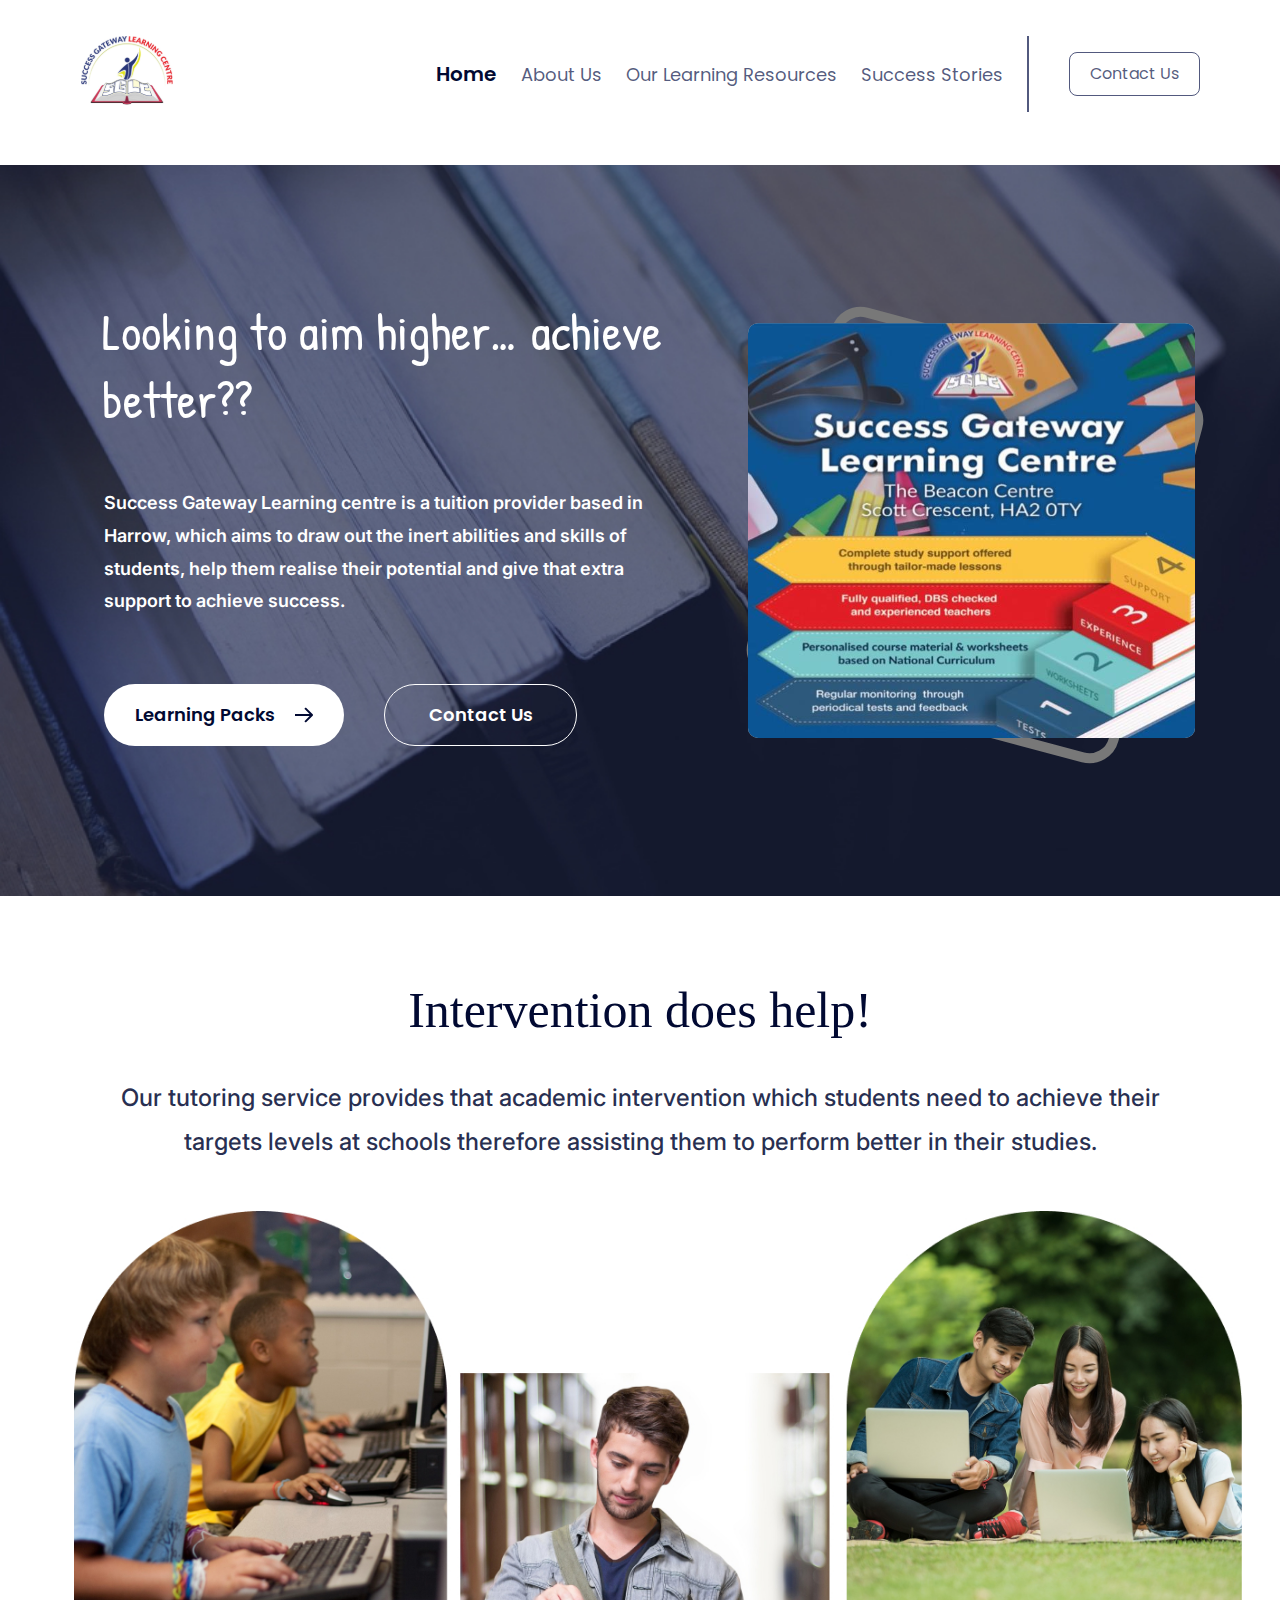
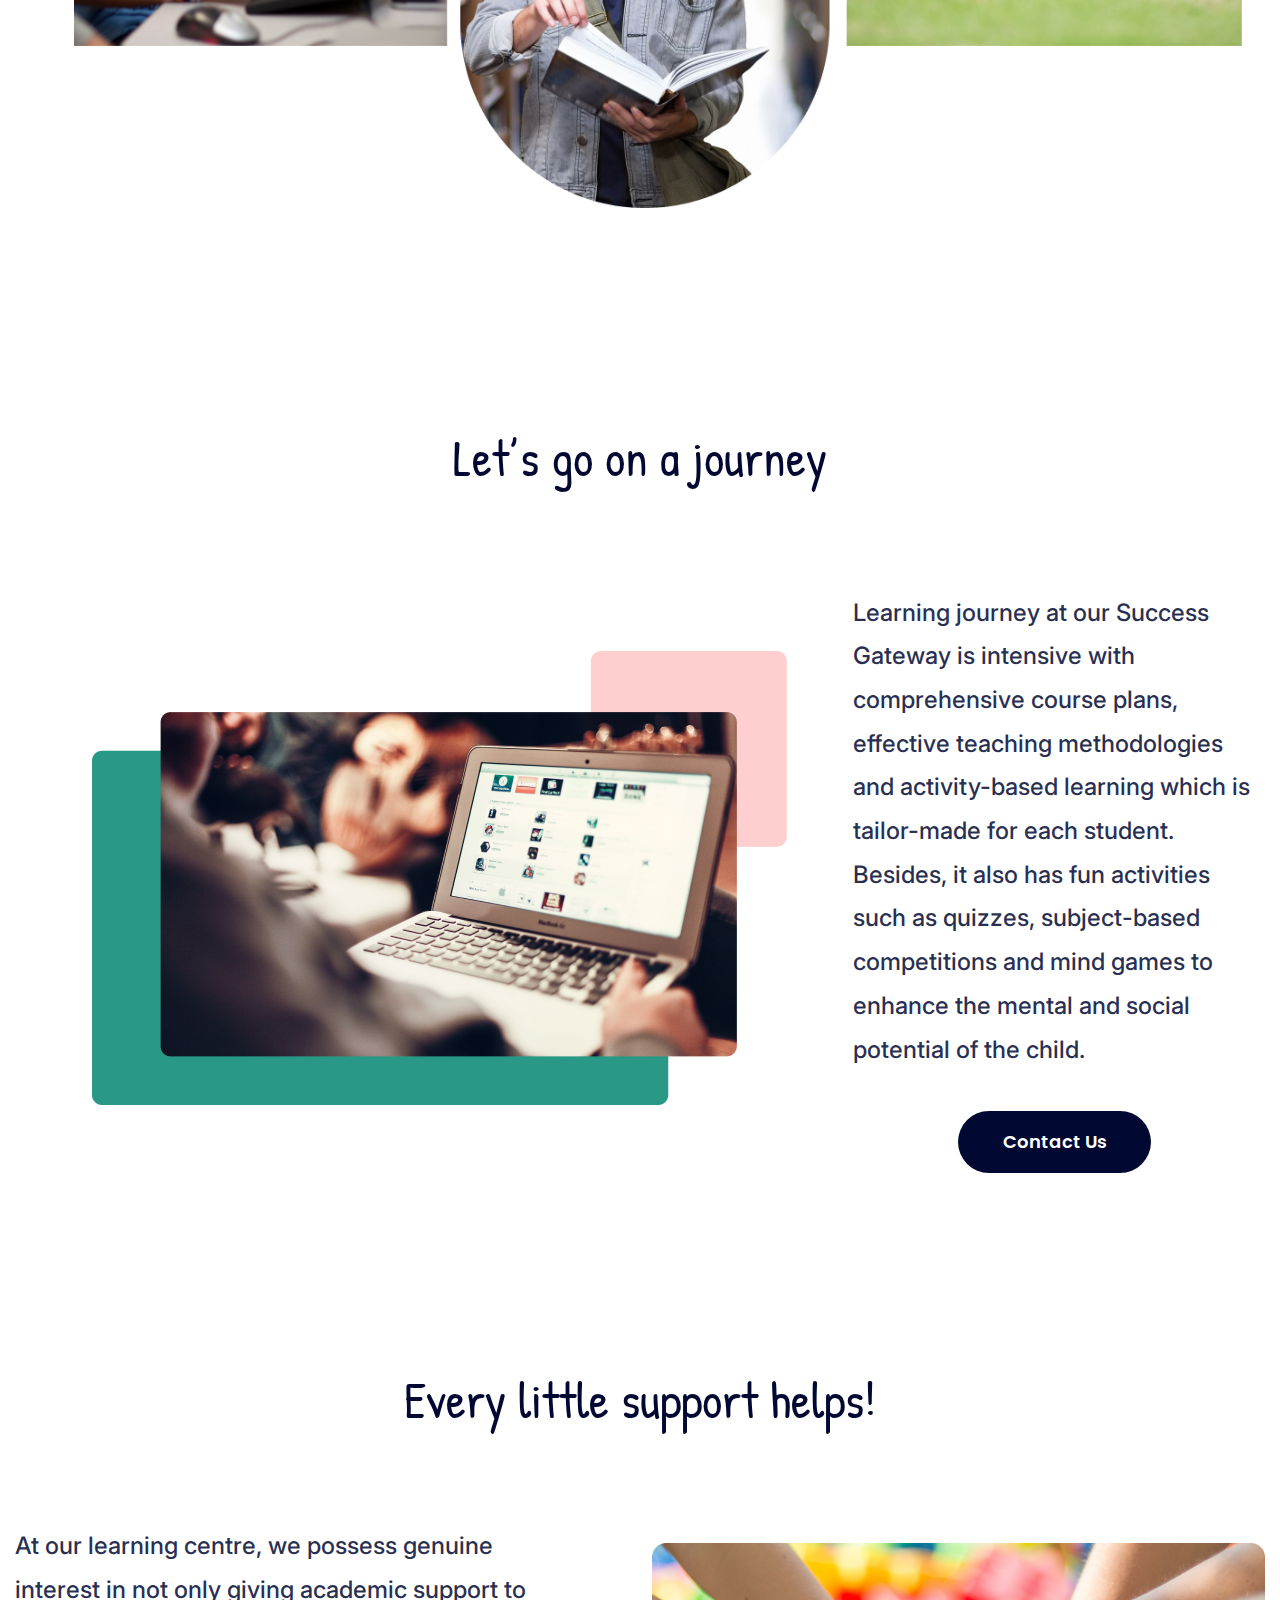
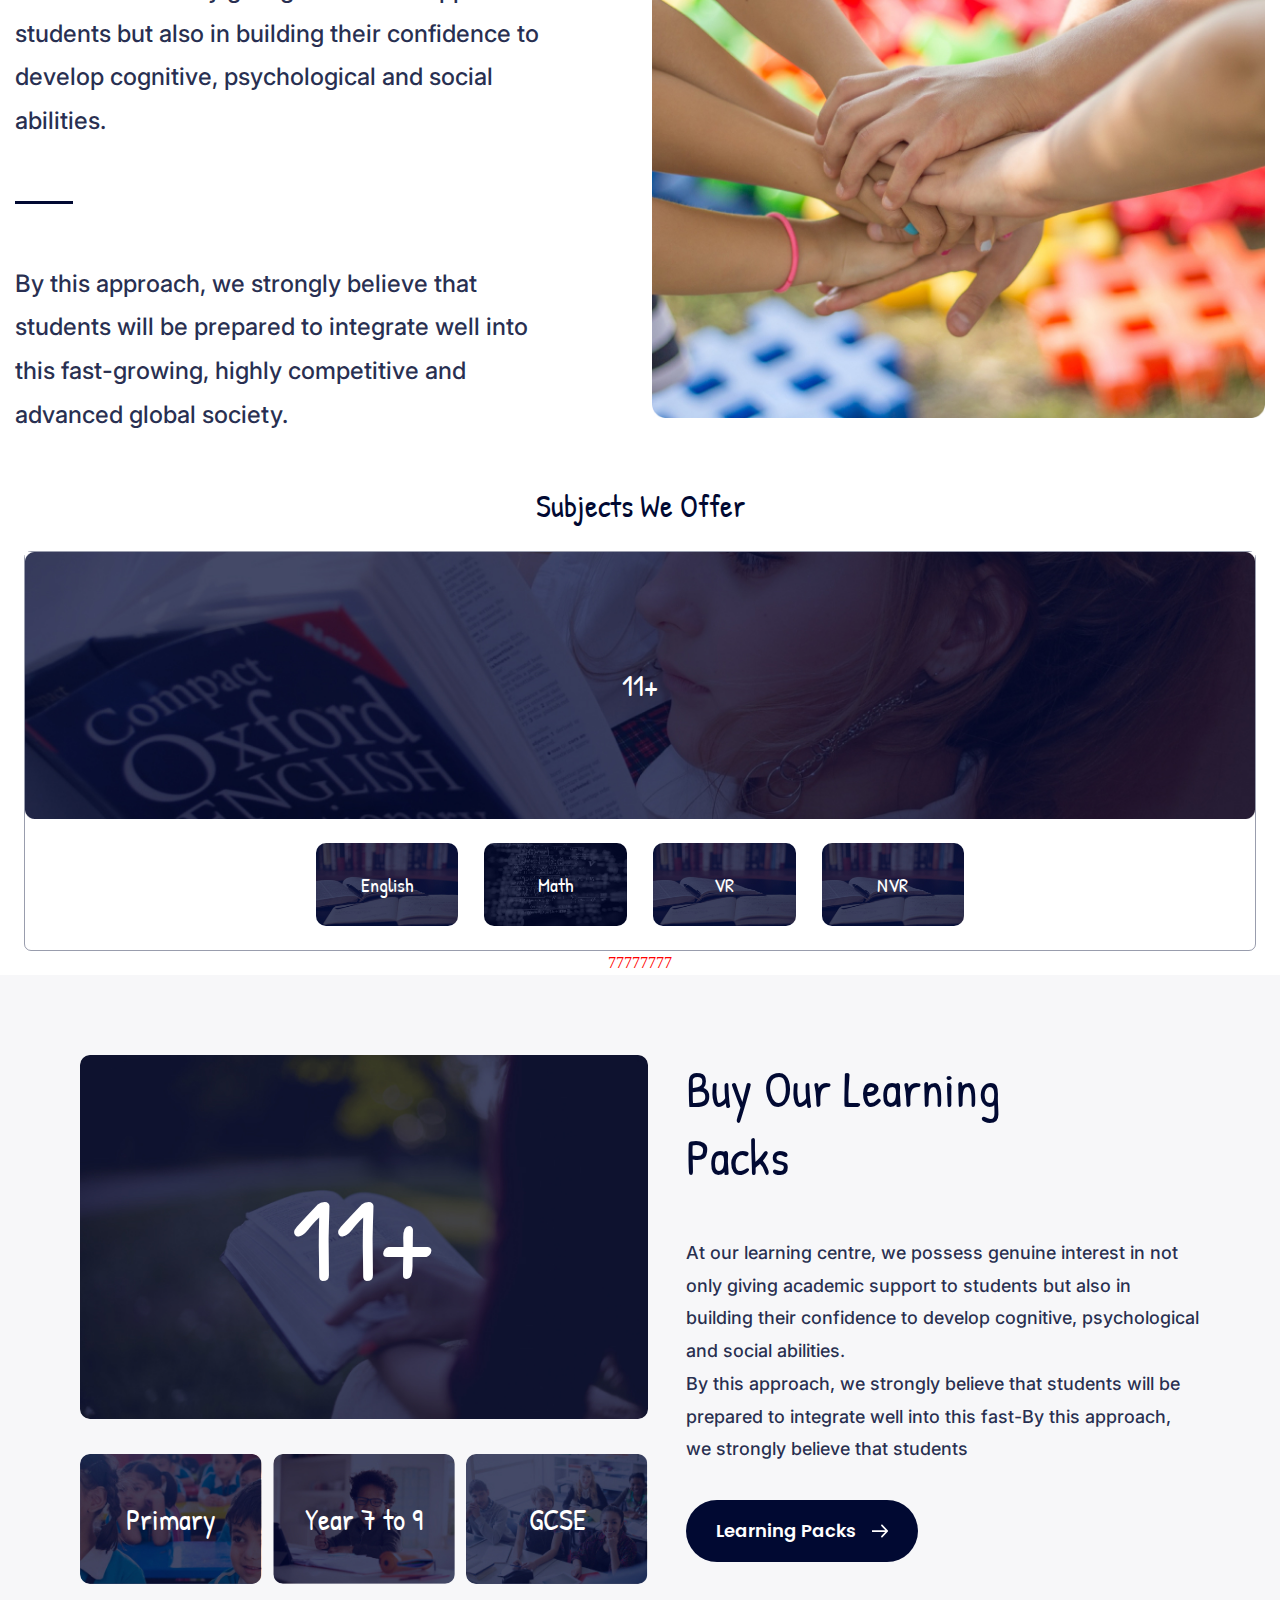
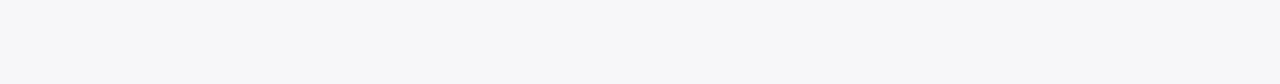
==== commit 33e893ff: "screen6 390px DONE without adaptive" ====
--- a/index.html
+++ b/index.html
@@ -189,7 +189,44 @@
 
       <div class="screen5"></div>
 
-      <div class="screen6">6666666666</div>
+      <div class="screen6">
+
+        <div class="screen6__title">
+          Subjects We Offer
+        </div>
+
+        <div class="screen6__content">
+
+          <div class="screen6__photomain">
+            <img class="screen6__photomainimg" src="./images/screen6-imgmain.jpg" alt="">
+            <div class="screen6__photomaintext">11+</div>
+          </div>
+
+          <div class="screen6__photorow">
+
+            <div class="screen6__photorowelem">
+              <img class="screen6__photorowelemimg" src="./images/screen6-imgsmalleng.jpg" alt="">
+              <div class="screen6__photorowelemtext">English</div>
+            </div>
+            <div class="screen6__photorowelem">
+              <img class="screen6__photorowelemimg" src="./images/screen6-imgsmallmath.jpg" alt="">
+              <div class="screen6__photorowelemtext">Math</div>
+            </div>
+            <div class="screen6__photorowelem">
+              <img class="screen6__photorowelemimg" src="./images/screen6-imgsmalleng.jpg" alt="">
+              <div class="screen6__photorowelemtext">VR</div>
+            </div>
+            <div class="screen6__photorowelem">
+              <img class="screen6__photorowelemimg" src="./images/screen6-imgsmalleng.jpg" alt="">
+              <div class="screen6__photorowelemtext">NVR</div>
+            </div>
+
+          </div>
+
+        </div>
+
+
+      </div>
 
       <div class="screen7">77777777</div>
 
--- a/styles.css
+++ b/styles.css
@@ -620,7 +620,83 @@
 }
 
 .screen6 {
-  color: red;
+  display: flex;
+  flex-direction: column;
+  align-items: center;
+}
+.screen6__title {
+  padding-top: 48px;
+  font-family: 'Patrick Hand';
+  font-style: normal;
+  font-weight: 400;
+  font-size: 32px;
+  line-height: 43px;
+  color: #010932;
+}
+.screen6__content {
+  margin-top: 24px;
+  margin-left: 24px;
+  margin-right: 24px;
+  border: 1px solid rgba(1, 9, 50, 0.4);
+  border-radius: 7px;
+}
+.screen6__photomain {
+  position: relative;
+}
+.screen6__photomainimg {
+  min-height: 97px;
+}
+.screen6__photomaintext {
+  position: absolute;
+  width: 100%;
+  height: 100%;
+  display: flex;
+  justify-content: center;
+  align-items: center;
+  top: 0;
+  left: 0;
+  font-family: 'Patrick Hand';
+  font-style: normal;
+  font-weight: 400;
+  font-size: 30px;
+  line-height: 41px;
+  color: #FFFFFF;
+}
+.screen6__photorow {
+  display: flex;
+  justify-content: center;
+  flex-wrap: wrap;
+  margin-top: 24px;
+  margin-left: 16px;
+  margin-right: 16px;
+  margin-bottom: 24px;
+  column-gap: 26px;
+  row-gap: 16px;
+}
+.screen6__photorowelem {
+  position: relative;
+}
+.screen6__photorowelemimg {
+  width: 142.57px;
+  height: 82.46px;
+  border-radius: 10px;
+}
+.screen6__photorowelemtext {
+  position: absolute;
+  top: 0;
+  left: 0;
+  width: 100%;
+  height: 100%;
+  display: flex;
+  justify-content: center;
+  align-items: center;
+  font-family: 'Patrick Hand';
+  font-style: normal;
+  font-weight: 400;
+  font-size: 20px;
+  line-height: 27px;
+  text-align: center;
+  color: #FFFFFF;
 }
 
 .screen7 {
@@ -844,7 +920,7 @@
   .about__screen1textrow1 {
     margin-top: 40px;
     margin-bottom: 0px;
-    font-weight: 600;
+    font-weight: 700;
     font-size: 18px;
     line-height: 200.52%;
   }
@@ -864,7 +940,7 @@
   .about__screen1textrow2 {
     margin-top: 0px;
     margin-bottom: 119px;
-    font-weight: 600;
+    font-weight: 700;
     font-size: 18px;
     line-height: 200.52%;
   }
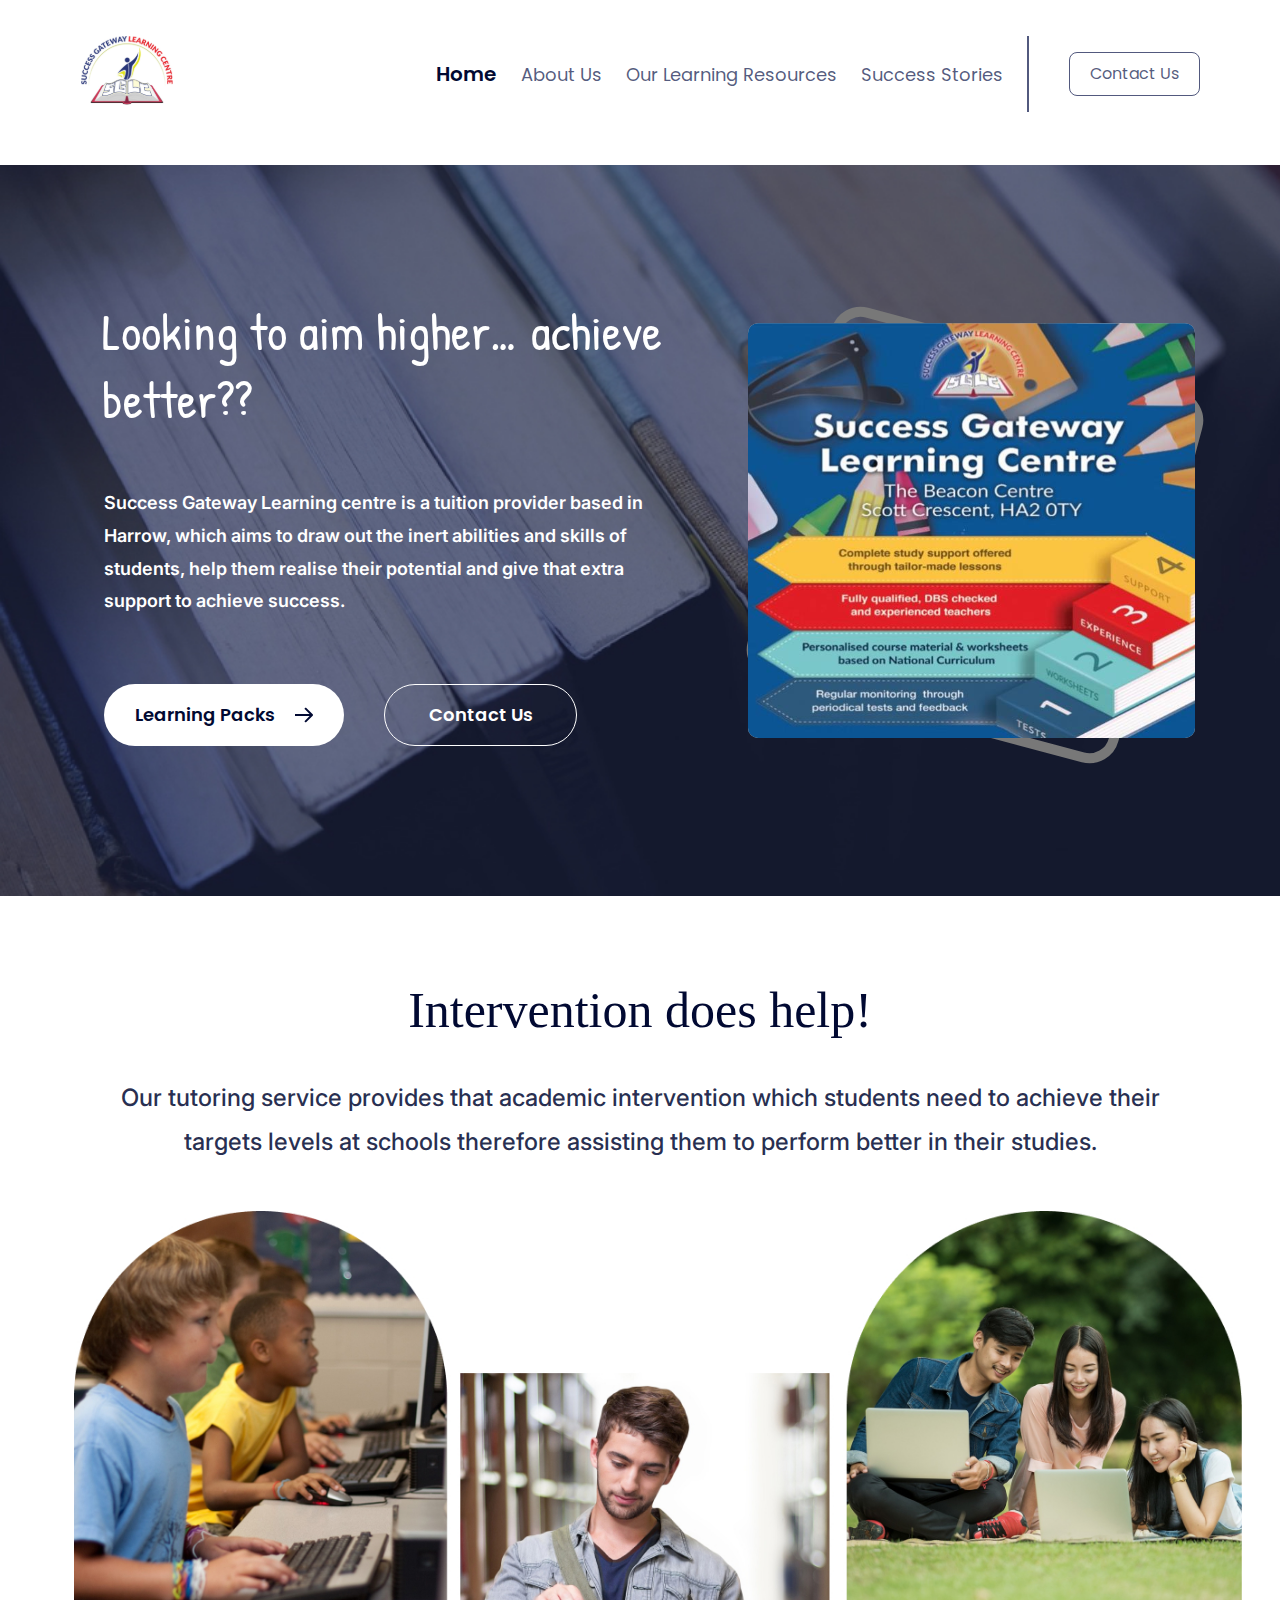
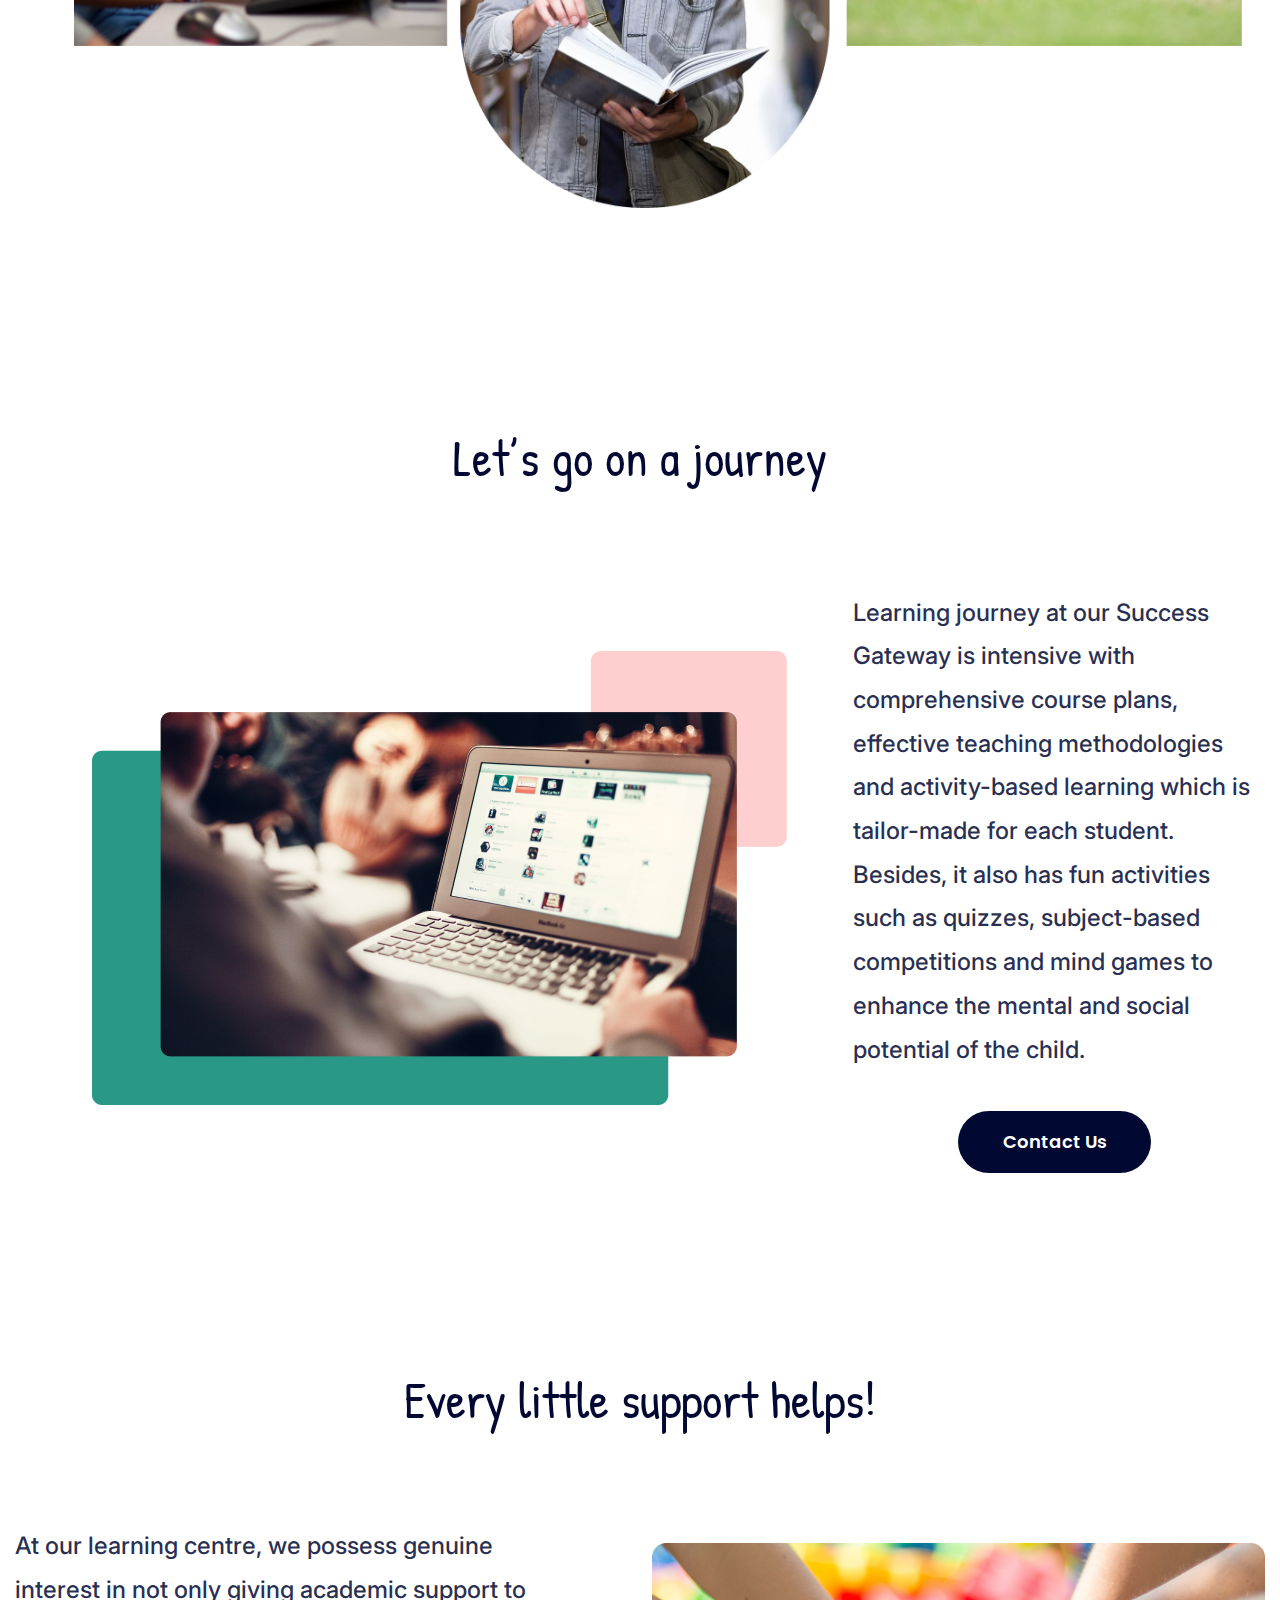
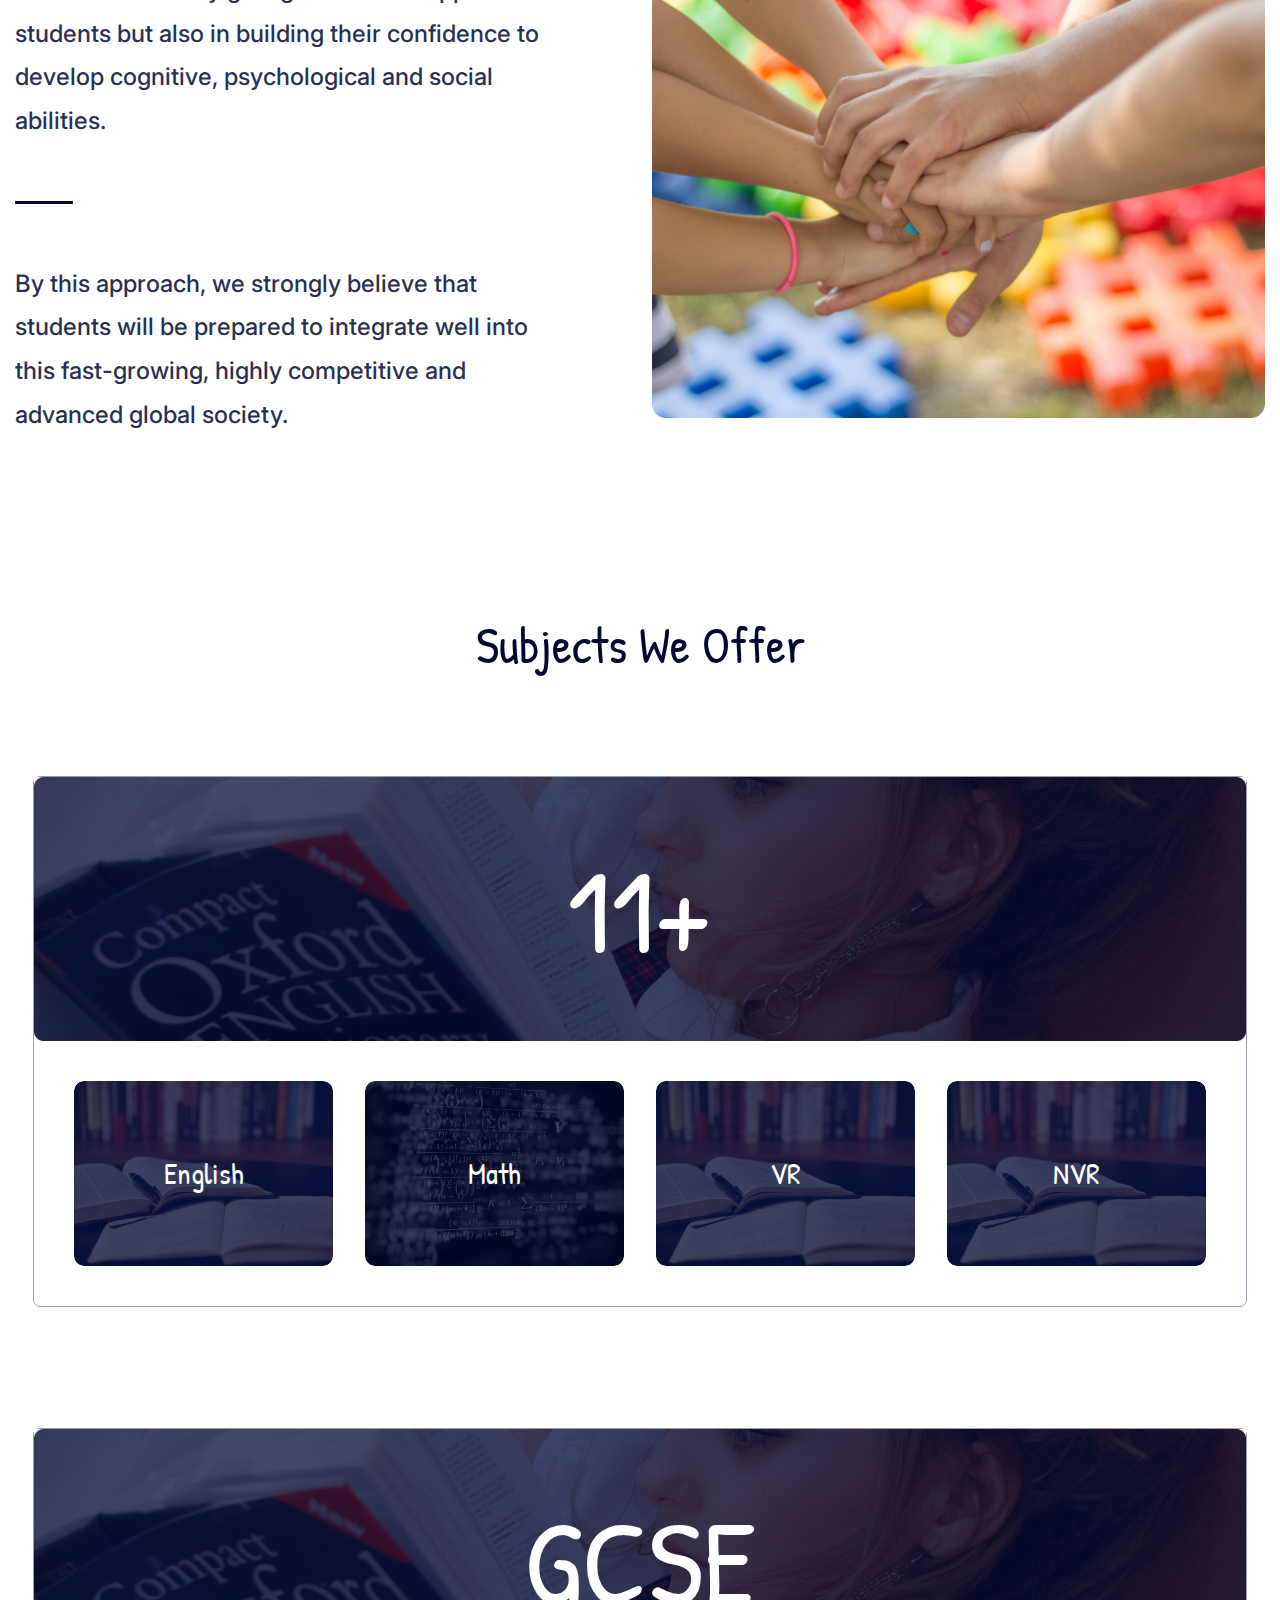
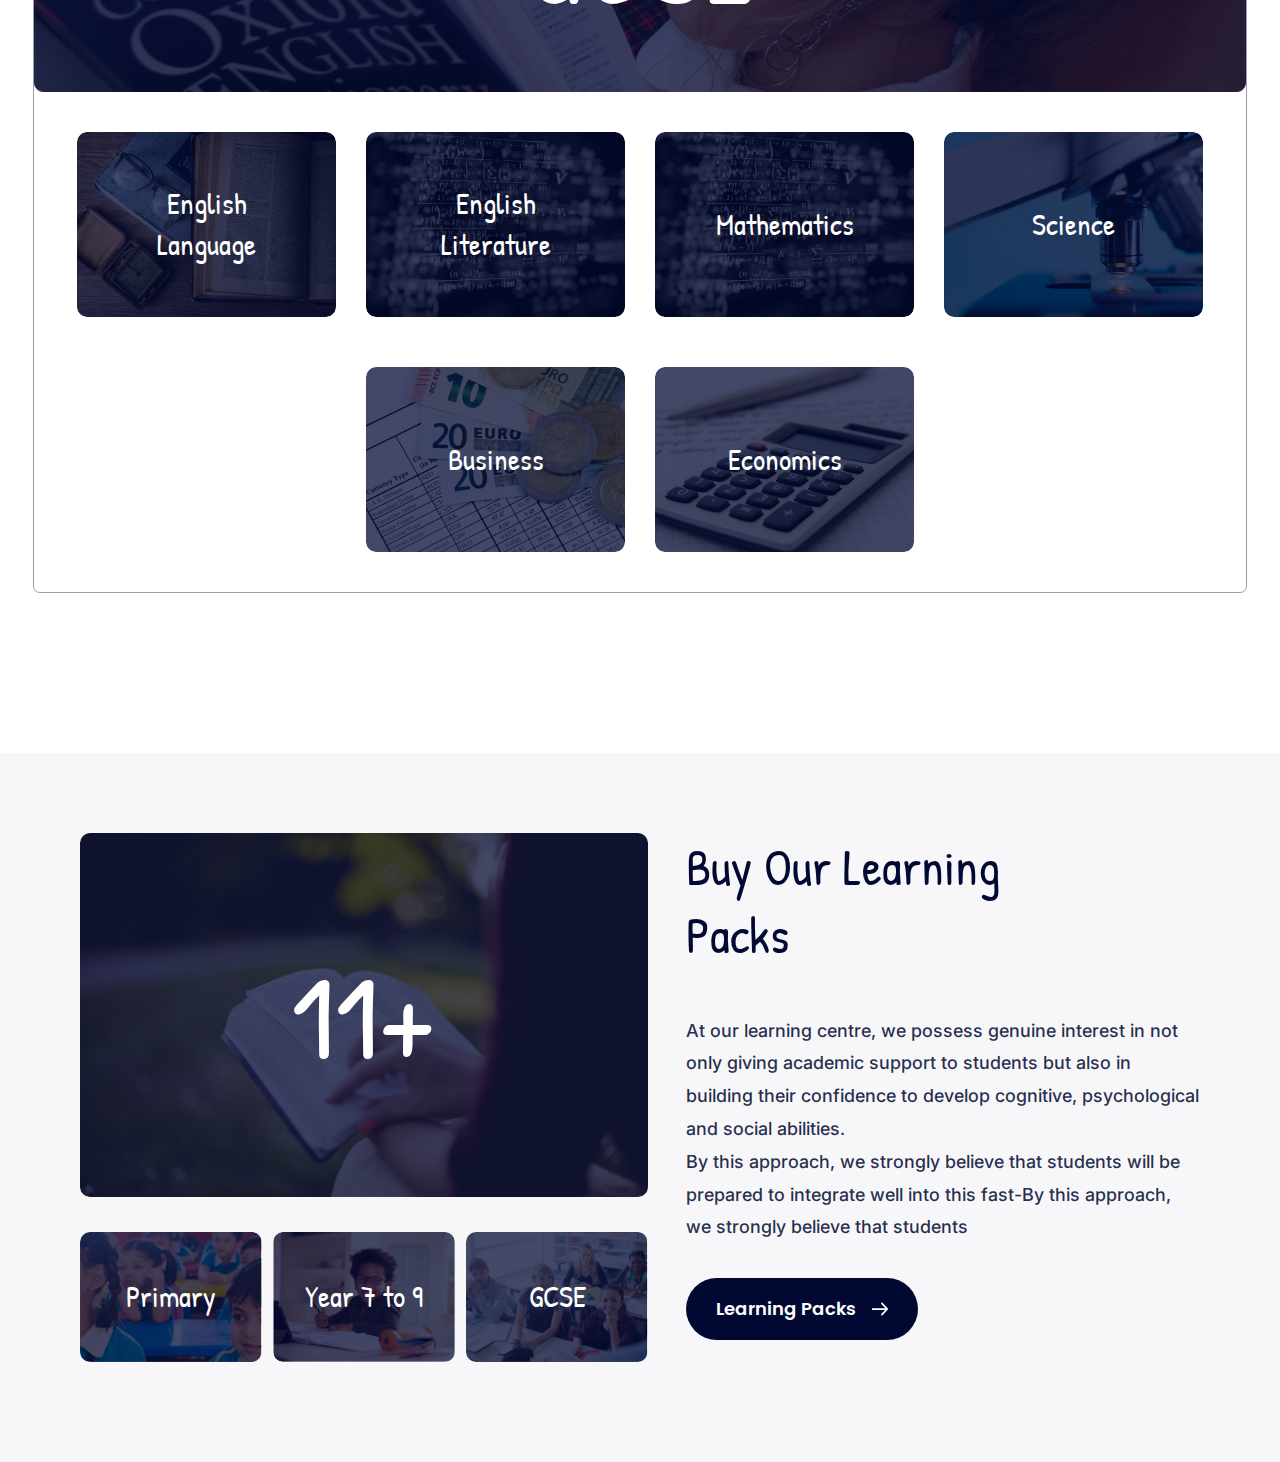
==== commit a87bacad: "screen6 + screen7 + adaptive DONE" ====
--- a/index.html
+++ b/index.html
@@ -208,14 +208,17 @@
               <img class="screen6__photorowelemimg" src="./images/screen6-imgsmalleng.jpg" alt="">
               <div class="screen6__photorowelemtext">English</div>
             </div>
+
             <div class="screen6__photorowelem">
               <img class="screen6__photorowelemimg" src="./images/screen6-imgsmallmath.jpg" alt="">
               <div class="screen6__photorowelemtext">Math</div>
             </div>
+
             <div class="screen6__photorowelem">
               <img class="screen6__photorowelemimg" src="./images/screen6-imgsmalleng.jpg" alt="">
               <div class="screen6__photorowelemtext">VR</div>
             </div>
+
             <div class="screen6__photorowelem">
               <img class="screen6__photorowelemimg" src="./images/screen6-imgsmalleng.jpg" alt="">
               <div class="screen6__photorowelemtext">NVR</div>
@@ -225,10 +228,54 @@
 
         </div>
 
-
-      </div>
-
-      <div class="screen7">77777777</div>
+      </div>
+
+      <div class="screen7">
+
+        <div class="screen7__content">
+
+          <div class="screen7__photomain">
+            <img class="screen7__photomainimg" src="./images/screen6-imgmain.jpg" alt="">
+            <div class="screen7__photomaintext">GCSE</div>
+          </div>
+
+          <div class="screen7__photorow">
+
+            <div class="screen7__photorowelem">
+              <img class="screen7__photorowelemimg" src="./images/screen7-imgsmallenglang.jpg" alt="">
+              <div class="screen7__photorowelemtext">English<br /> Language</div>
+            </div>
+
+            <div class="screen7__photorowelem">
+              <img class="screen7__photorowelemimg" src="./images/screen6-imgsmallmath.jpg" alt="">
+              <div class="screen7__photorowelemtext">English<br /> Literature</div>
+            </div>
+
+            <div class="screen7__photorowelem">
+              <img class="screen7__photorowelemimg" src="./images/screen6-imgsmallmath.jpg" alt="">
+              <div class="screen7__photorowelemtext">Mathematics</div>
+            </div>
+
+            <div class="screen7__photorowelem">
+              <img class="screen7__photorowelemimg" src="./images/screen7-imgsmallscience.jpg" alt="">
+              <div class="screen7__photorowelemtext">Science</div>
+            </div>
+
+            <div class="screen7__photorowelem">
+              <img class="screen7__photorowelemimg" src="./images/screen7-imgsmallbusinessstudies.jpg" alt="">
+              <div class="screen7__photorowelemtext">Business</div>
+            </div>
+
+            <div class="screen7__photorowelem">
+              <img class="screen7__photorowelemimg" src="./images/screen7-imgsmalleconomics.jpg" alt="">
+              <div class="screen7__photorowelemtext">Economics</div>
+            </div>
+
+          </div>
+
+        </div>
+
+      </div>
 
       <div class="screen8">
 
--- a/styles.css
+++ b/styles.css
@@ -623,6 +623,7 @@
   display: flex;
   flex-direction: column;
   align-items: center;
+  max-width: 1262px;
 }
 .screen6__title {
   padding-top: 48px;
@@ -632,6 +633,13 @@
   font-size: 32px;
   line-height: 43px;
   color: #010932;
+}
+@media screen and (min-width: 1041px) {
+  .screen6__title {
+    padding-top: 175px;
+    font-size: 50px;
+    line-height: 68px;
+  }
 }
 .screen6__content {
   margin-top: 24px;
@@ -640,6 +648,11 @@
   border: 1px solid rgba(1, 9, 50, 0.4);
   border-radius: 7px;
 }
+@media screen and (min-width: 1041px) {
+  .screen6__content {
+    margin-top: 97px;
+  }
+}
 .screen6__photomain {
   position: relative;
 }
@@ -662,16 +675,34 @@
   line-height: 41px;
   color: #FFFFFF;
 }
+@media screen and (min-width: 1041px) {
+  .screen6__photomaintext {
+    font-size: 120px;
+    line-height: 162px;
+  }
+}
 .screen6__photorow {
   display: flex;
   justify-content: center;
   flex-wrap: wrap;
   margin-top: 24px;
-  margin-left: 16px;
-  margin-right: 16px;
+  margin-left: 15px;
+  margin-right: 15px;
   margin-bottom: 24px;
-  column-gap: 26px;
+  column-gap: 6px;
   row-gap: 16px;
+}
+@media screen and (min-width: 721px) {
+  .screen6__photorow {
+    column-gap: 24px;
+  }
+}
+@media screen and (min-width: 1041px) {
+  .screen6__photorow {
+    margin: 40px;
+    justify-content: space-between;
+    flex-wrap: nowrap;
+  }
 }
 .screen6__photorowelem {
   position: relative;
@@ -681,6 +712,13 @@
   height: 82.46px;
   border-radius: 10px;
 }
+@media screen and (min-width: 1041px) {
+  .screen6__photorowelemimg {
+    width: 259px;
+    height: 185px;
+    border-radius: 10px;
+  }
+}
 .screen6__photorowelemtext {
   position: absolute;
   top: 0;
@@ -698,9 +736,126 @@
   text-align: center;
   color: #FFFFFF;
 }
+@media screen and (min-width: 1041px) {
+  .screen6__photorowelemtext {
+    font-size: 30px;
+    line-height: 41px;
+  }
+}
 
 .screen7 {
-  color: red;
+  display: flex;
+  flex-direction: column;
+  align-items: center;
+  margin-top: 24px;
+  max-width: 1262px;
+}
+.screen7__content {
+  display: flex;
+  flex-direction: column;
+  align-items: center;
+  margin-top: 24px;
+  margin-left: 24px;
+  margin-right: 24px;
+  border: 1px solid rgba(1, 9, 50, 0.4);
+  border-radius: 7px;
+}
+@media screen and (min-width: 1041px) {
+  .screen7__content {
+    margin-top: 97px;
+  }
+}
+.screen7__photomain {
+  position: relative;
+}
+.screen7__photomainimg {
+  min-height: 97px;
+  max-height: 274px;
+}
+.screen7__photomaintext {
+  text-align: center;
+  position: absolute;
+  width: 100%;
+  height: 100%;
+  display: flex;
+  justify-content: center;
+  align-items: center;
+  top: 0;
+  left: 0;
+  font-family: 'Patrick Hand';
+  font-style: normal;
+  font-weight: 400;
+  font-size: 30px;
+  line-height: 41px;
+  color: #FFFFFF;
+}
+@media screen and (min-width: 1041px) {
+  .screen7__photomaintext {
+    font-size: 120px;
+    line-height: 162px;
+  }
+}
+.screen7__photorow {
+  display: flex;
+  justify-content: center;
+  flex-wrap: wrap;
+  margin-top: 24px;
+  margin-left: 15px;
+  margin-right: 15px;
+  margin-bottom: 24px;
+  column-gap: 6px;
+  row-gap: 16px;
+}
+@media screen and (min-width: 721px) {
+  .screen7__photorow {
+    column-gap: 24px;
+  }
+}
+@media screen and (min-width: 1041px) {
+  .screen7__photorow {
+    margin: 40px;
+    column-gap: 30px;
+    row-gap: 50px;
+    justify-content: center;
+  }
+}
+.screen7__photorowelem {
+  position: relative;
+}
+.screen7__photorowelemimg {
+  width: 142.57px;
+  height: 82.46px;
+  border-radius: 10px;
+}
+@media screen and (min-width: 1041px) {
+  .screen7__photorowelemimg {
+    width: 259px;
+    height: 185px;
+    border-radius: 10px;
+  }
+}
+.screen7__photorowelemtext {
+  position: absolute;
+  top: 0;
+  left: 0;
+  width: 100%;
+  height: 100%;
+  display: flex;
+  justify-content: center;
+  align-items: center;
+  font-family: 'Patrick Hand';
+  font-style: normal;
+  font-weight: 400;
+  font-size: 20px;
+  line-height: 27px;
+  text-align: center;
+  color: #FFFFFF;
+}
+@media screen and (min-width: 1041px) {
+  .screen7__photorowelemtext {
+    font-size: 30px;
+    line-height: 41px;
+  }
 }
 
 .screen8 {
@@ -709,6 +864,12 @@
   flex-direction: column;
   align-items: center;
   background: rgba(1, 9, 50, 0.03);
+  margin-top: 48px;
+}
+@media screen and (min-width: 1041px) {
+  .screen8 {
+    margin-top: 160px;
+  }
 }
 .screen8__title_small {
   padding-top: 23px;
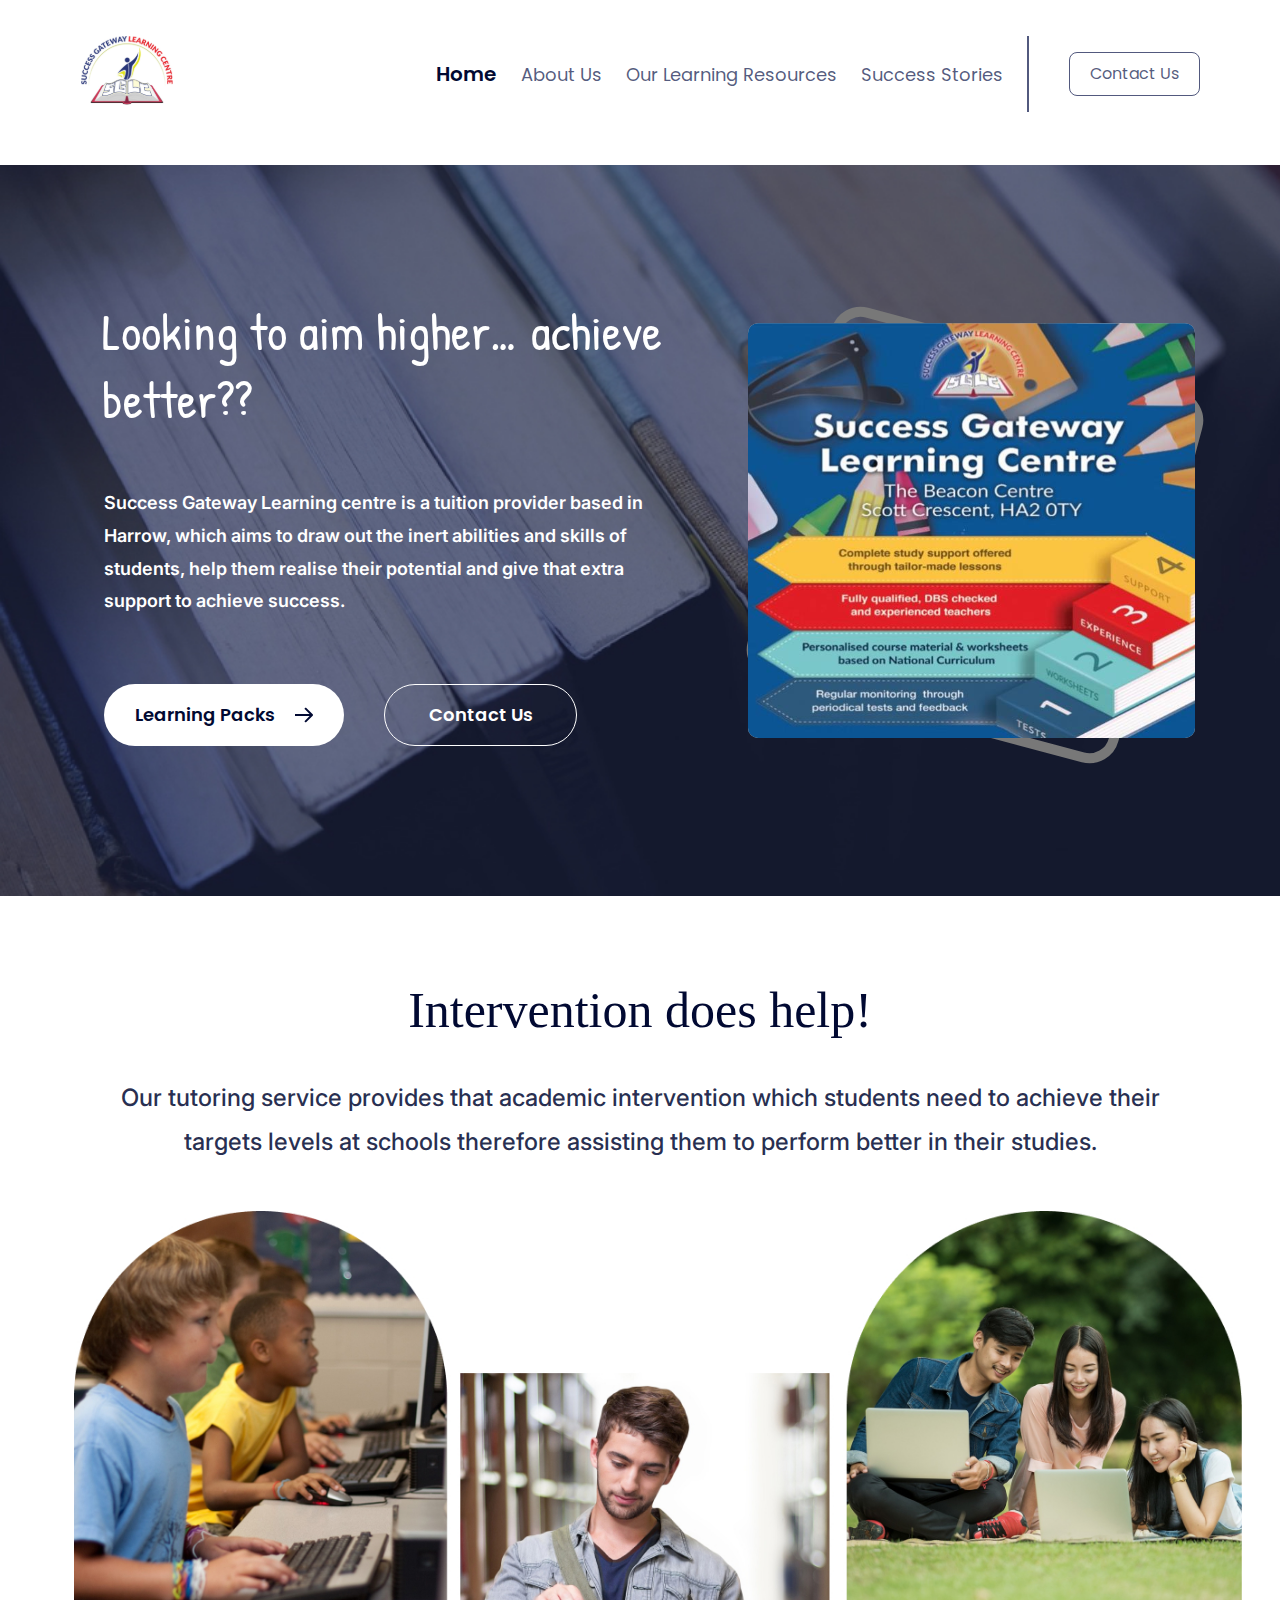
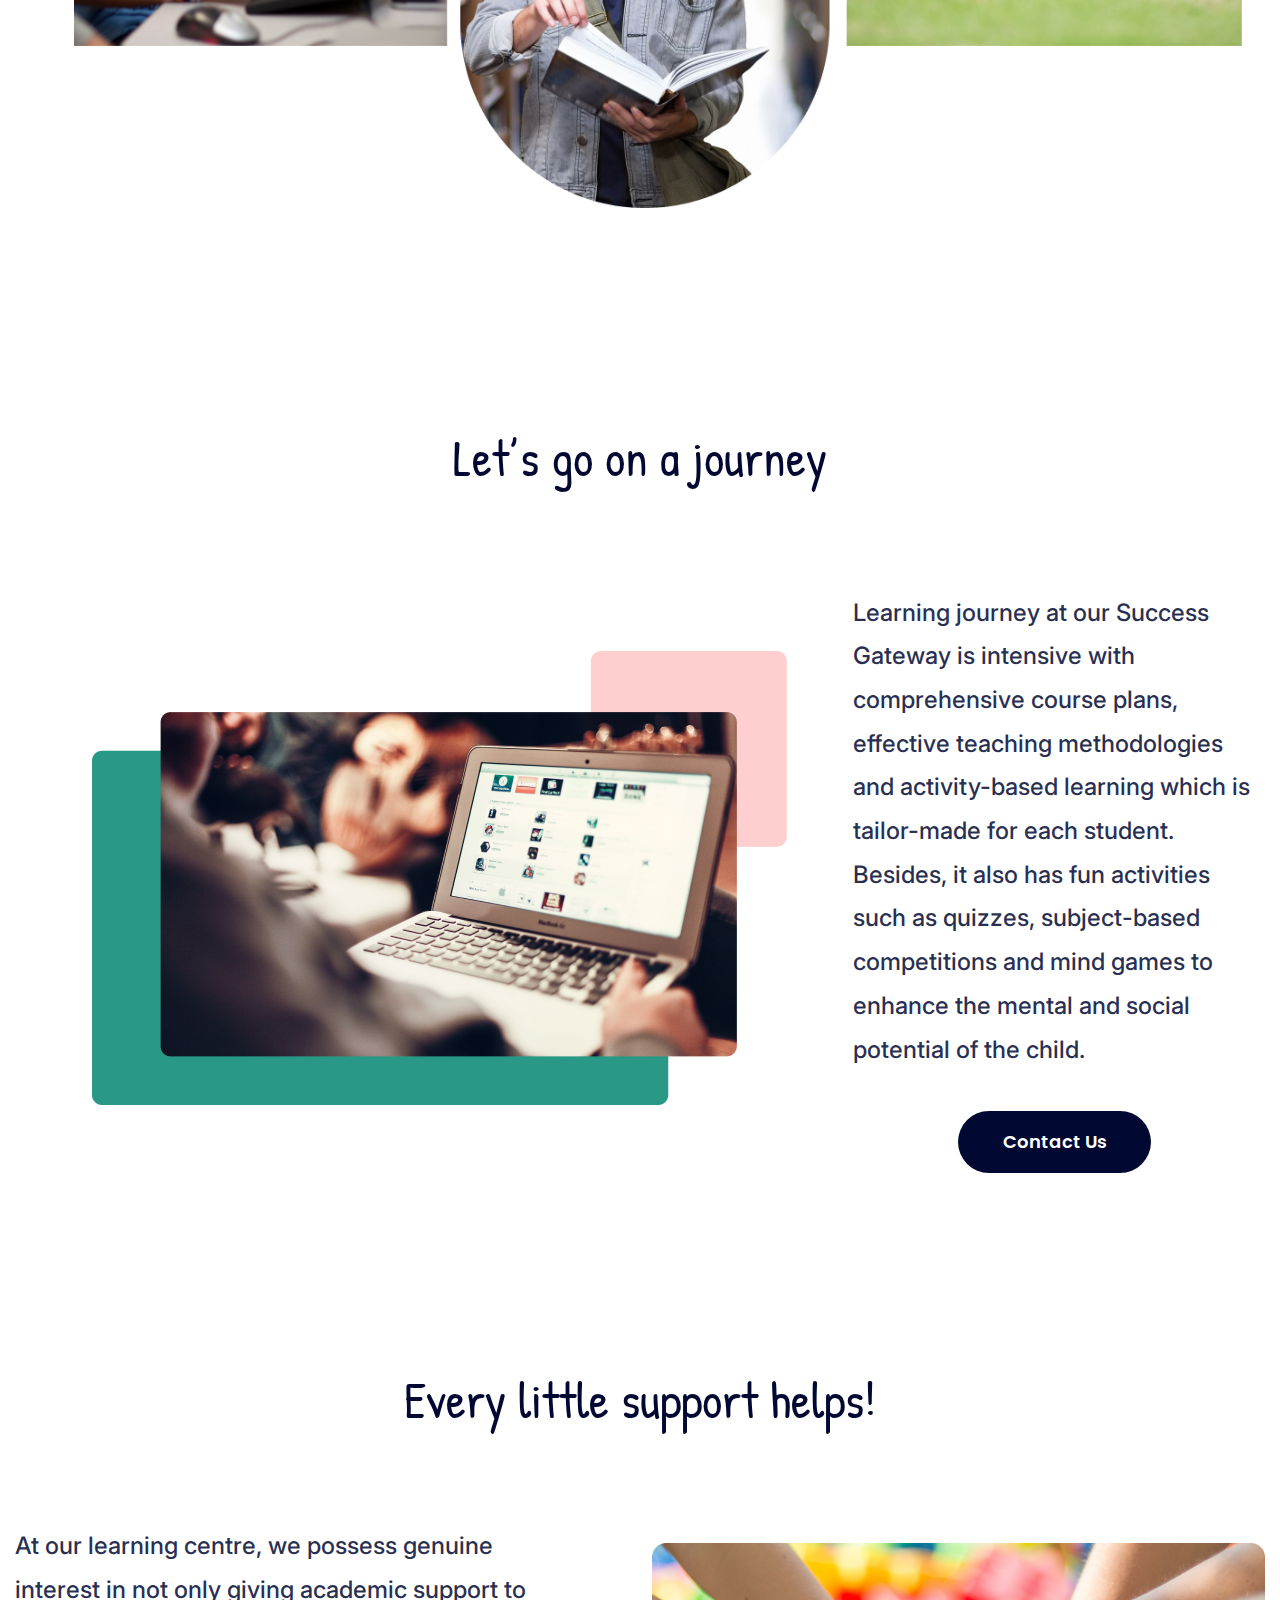
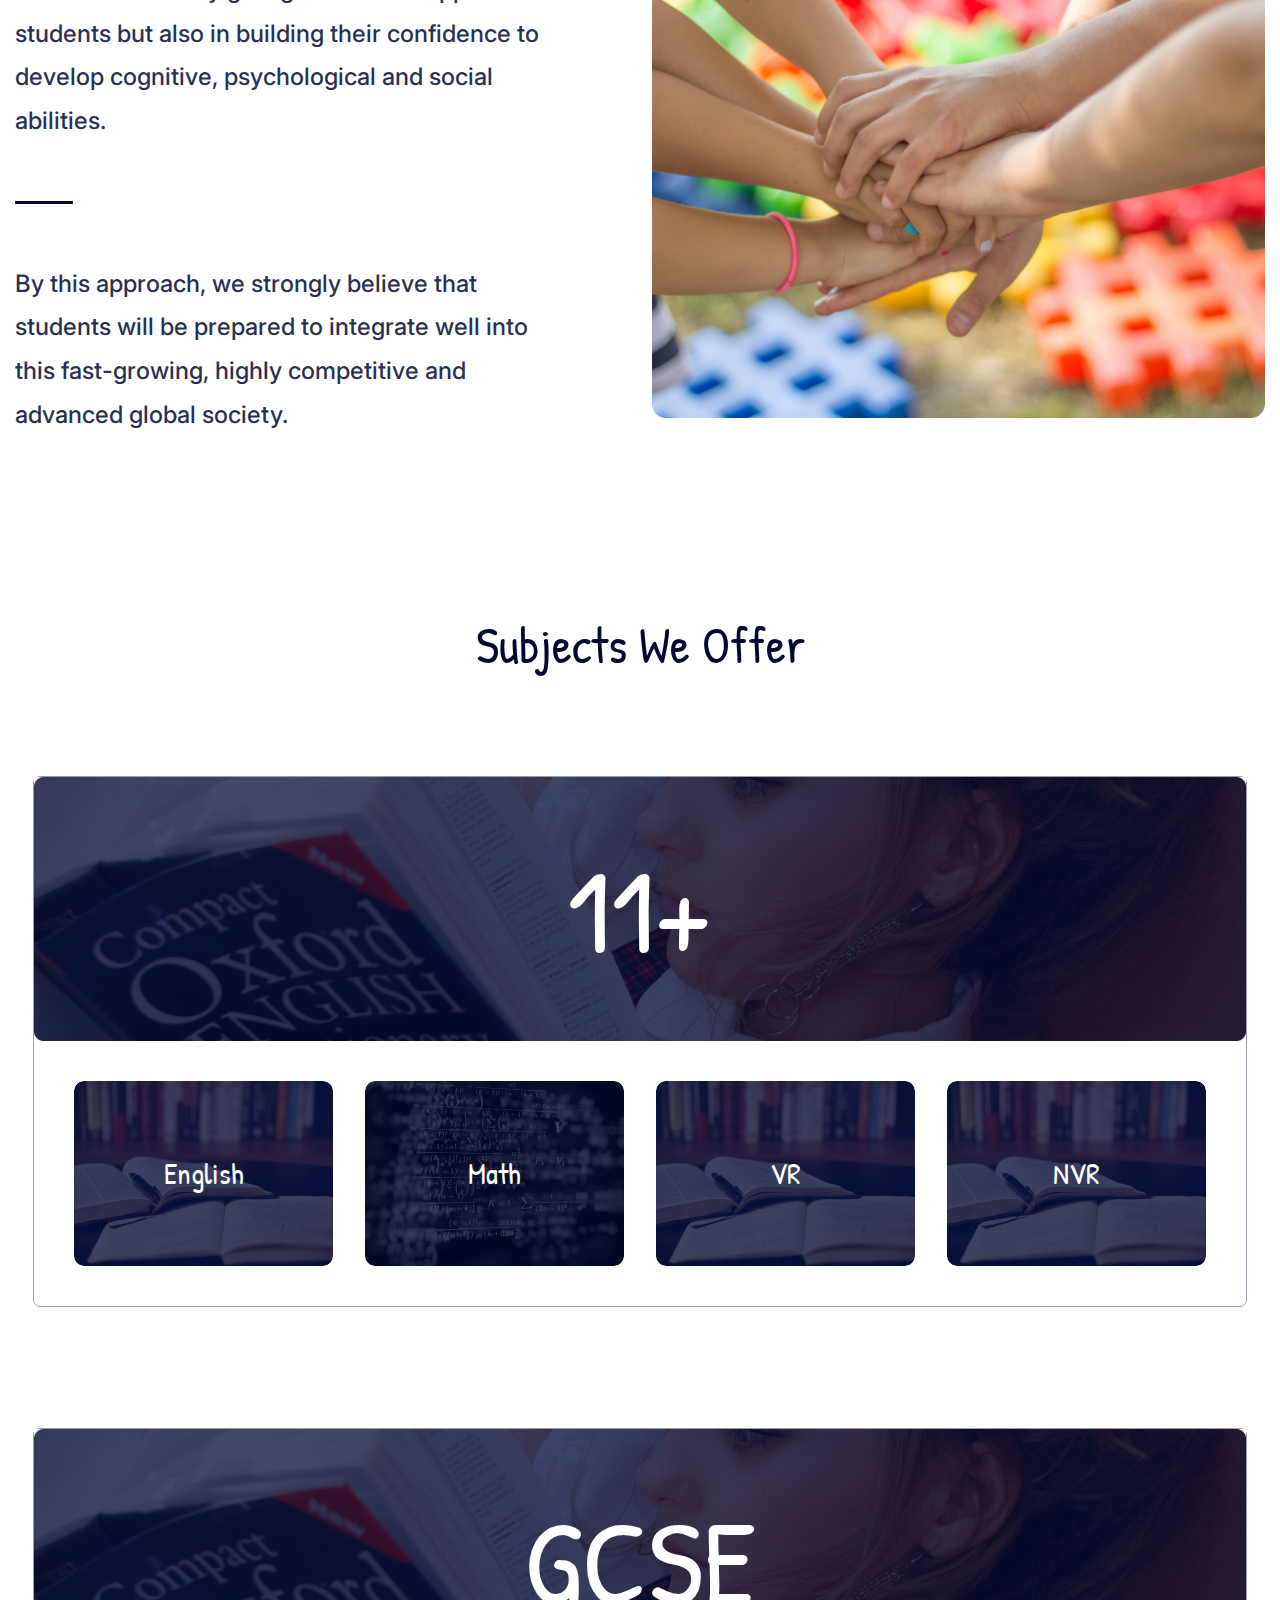
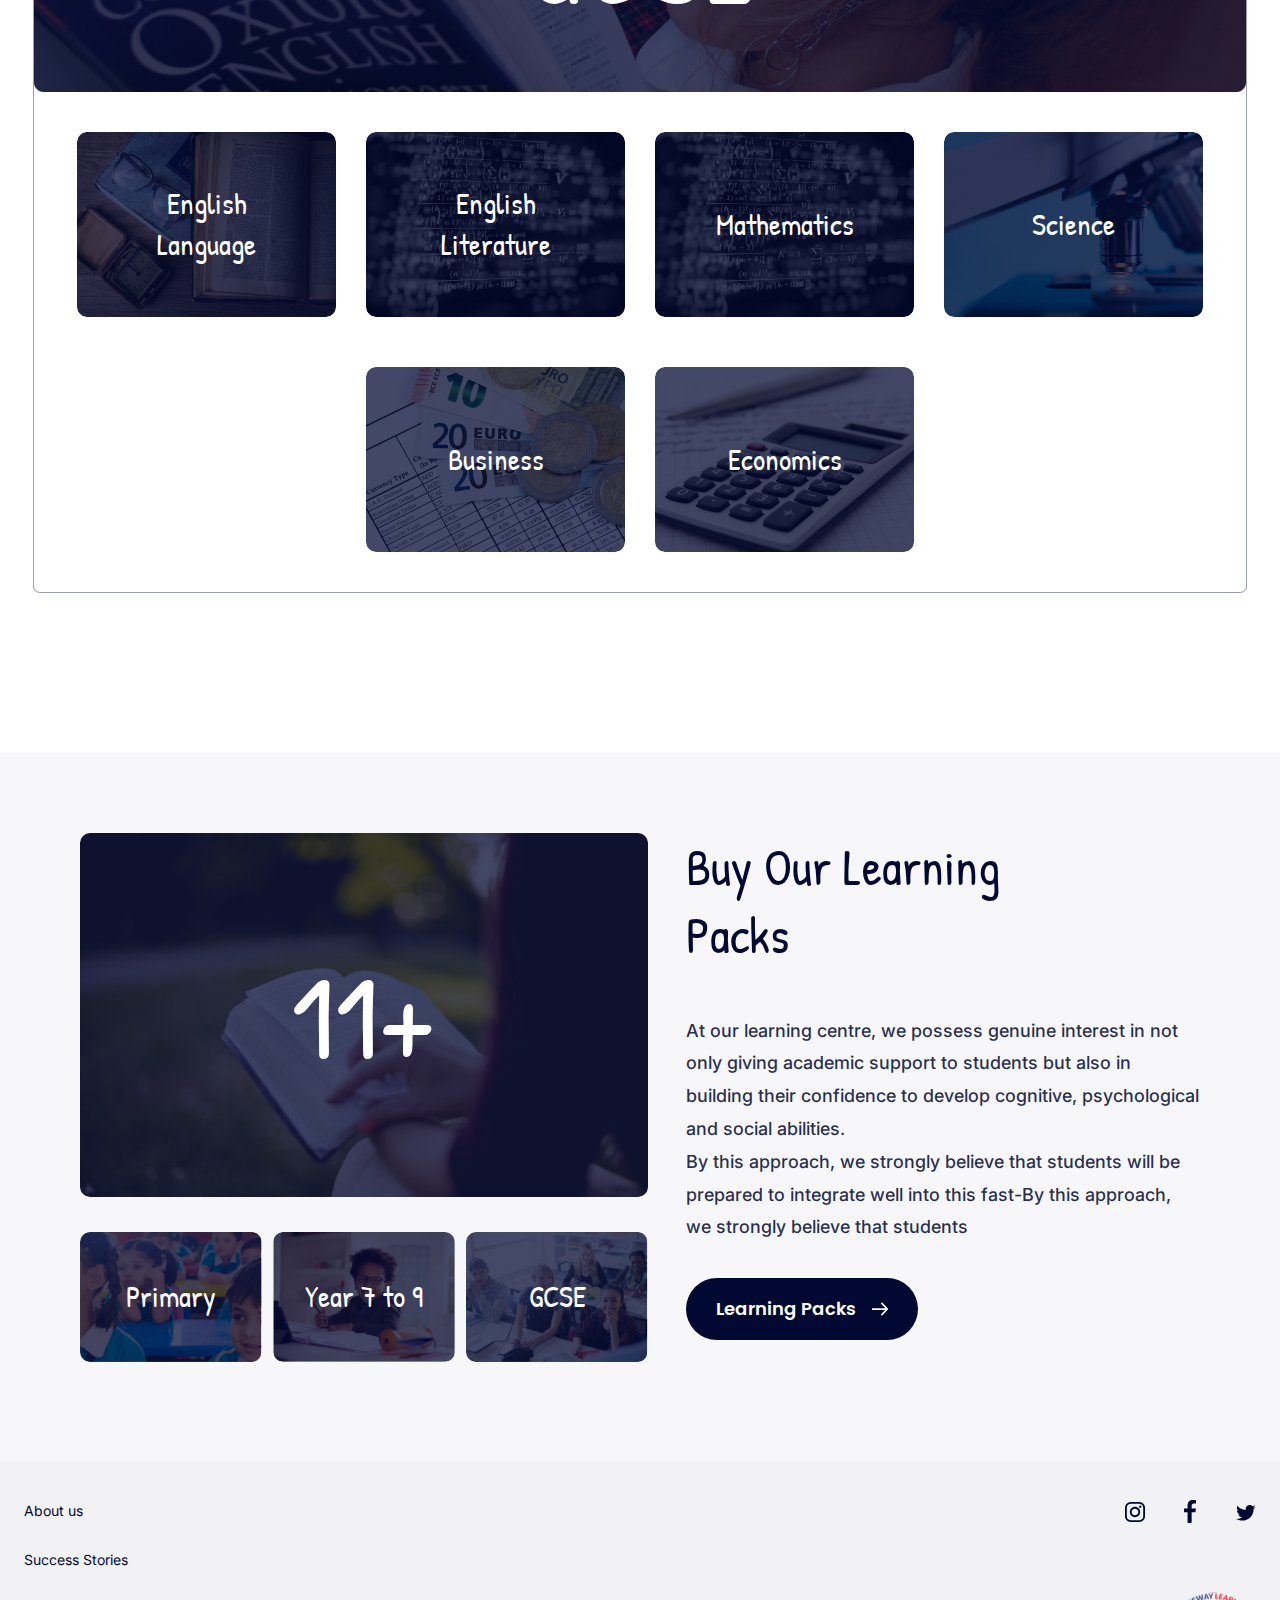
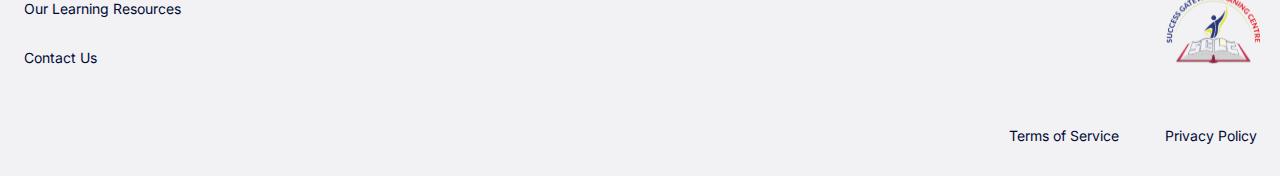
==== commit e7b23d97: "added footer for any components" ====
--- a/index.html
+++ b/index.html
@@ -346,6 +346,35 @@
 
     </div>
 
+    <div class="footer">
+
+      <div class="footer__top">
+
+        <div class="footer__links">
+          <div class="footer__linkselem">About us</div>
+          <div class="footer__linkselem">Success Stories</div>
+          <div class="footer__linkselem">Our Learning Resources</div>
+          <div class="footer__linkselem">Contact Us</div>
+        </div>
+
+        <div class="footer__rightside">
+          <div class="footer__icons">
+            <img class="footer__iconselem" src="./images/footer-instagramIcon.svg" alt="">
+            <img class="footer__iconselem" src="./images/footer-facebookIcon.svg" alt="">
+            <img class="footer__iconselem" src="./images/footer-twitterIcon.svg" alt="">
+          </div>
+          <img class="footer__logosmall" src="./images/footer-logoImgSmall.svg" alt="">
+        </div>
+
+      </div>
+
+      <div class="footer__bottom">
+        <div class="footer__linkselem">Terms of Service</div>
+        <div class="footer__linkselem">Privacy Policy</div>
+      </div>
+
+    </div>
+
   </div>
 
   <script src="./index.js"></script>
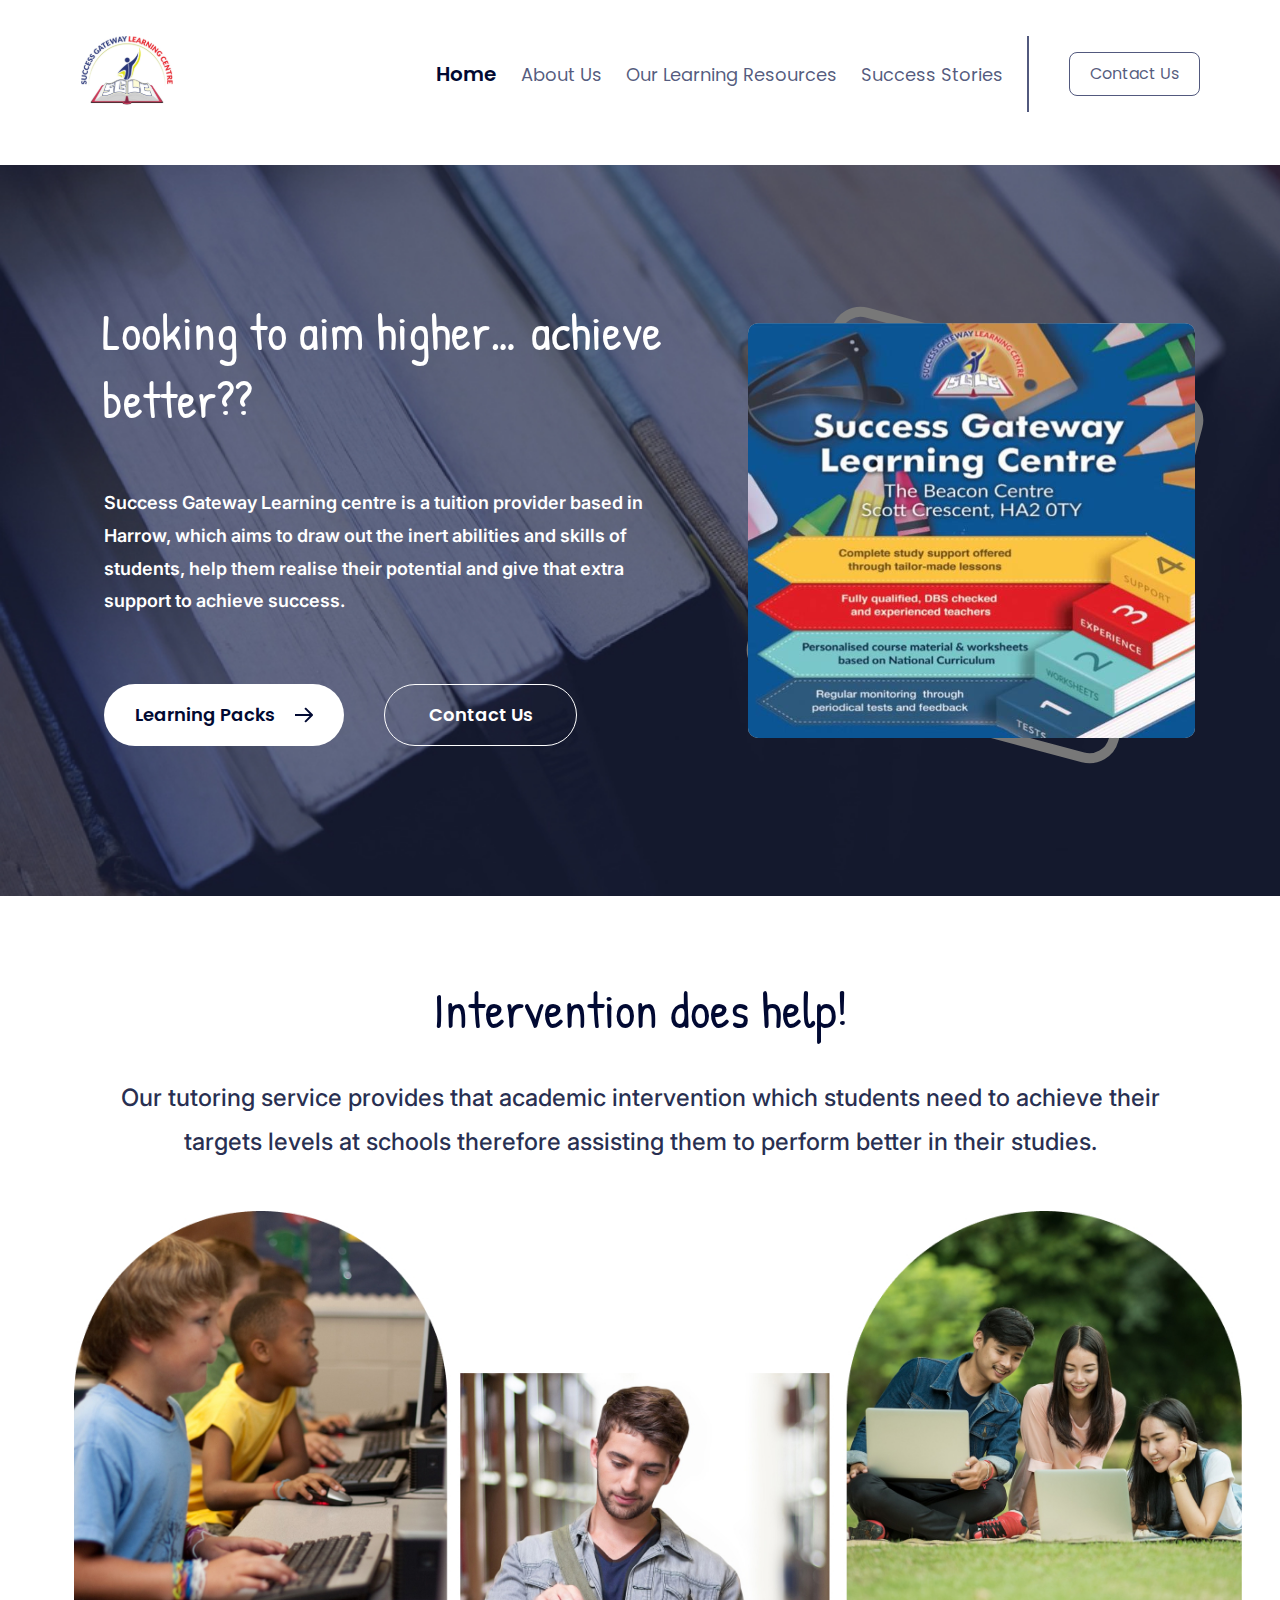
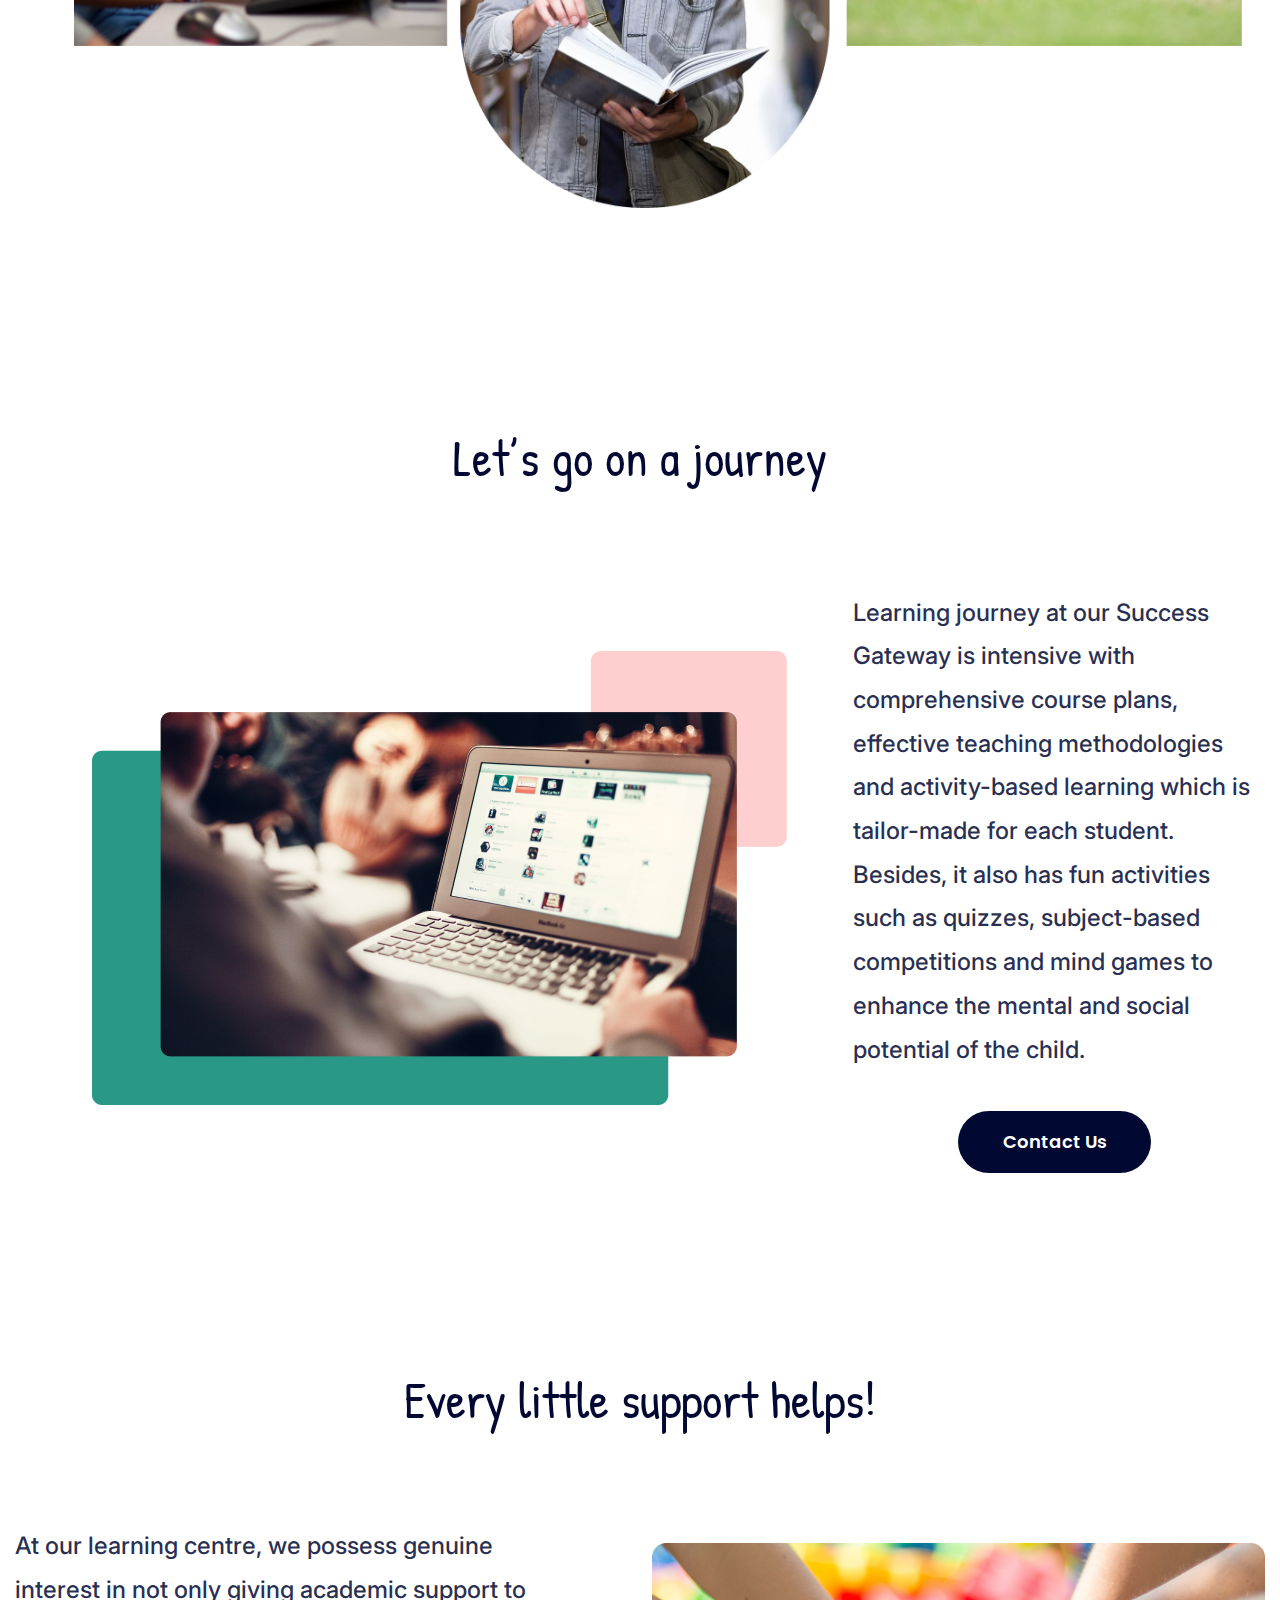
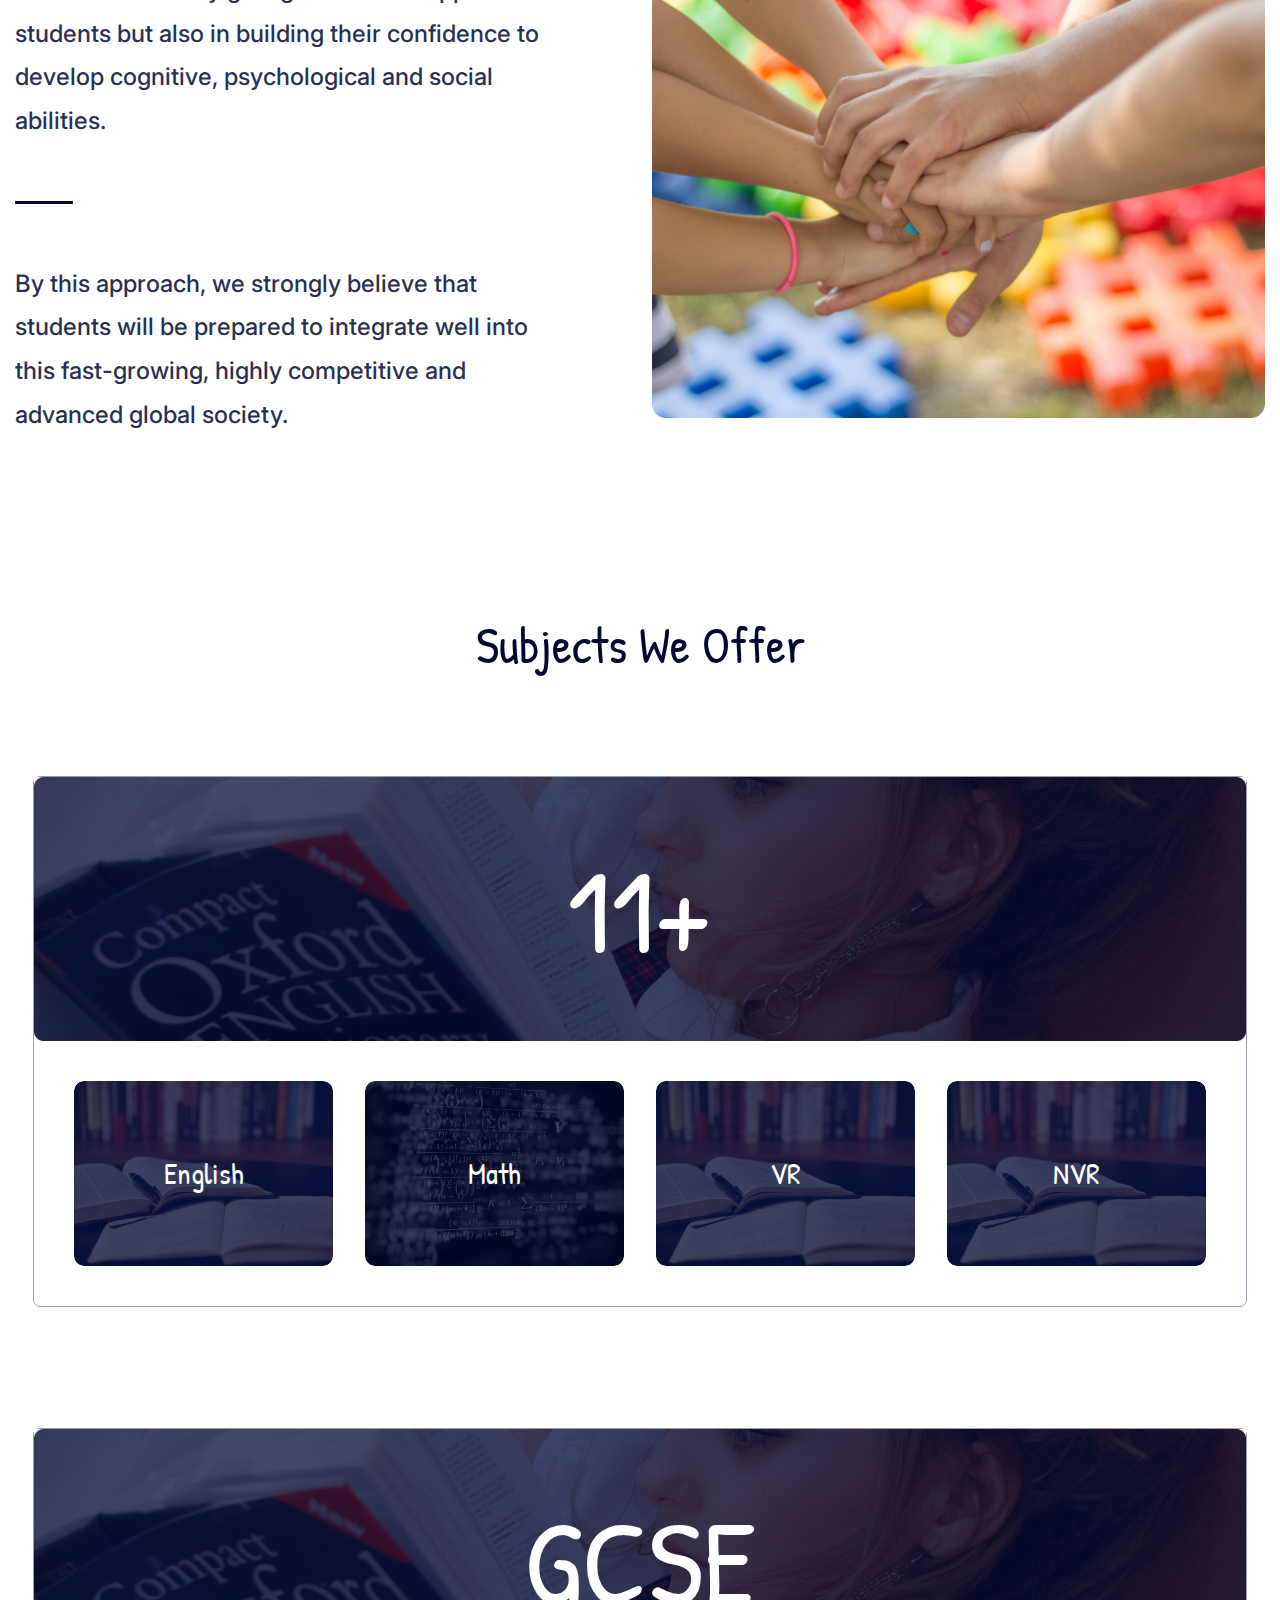
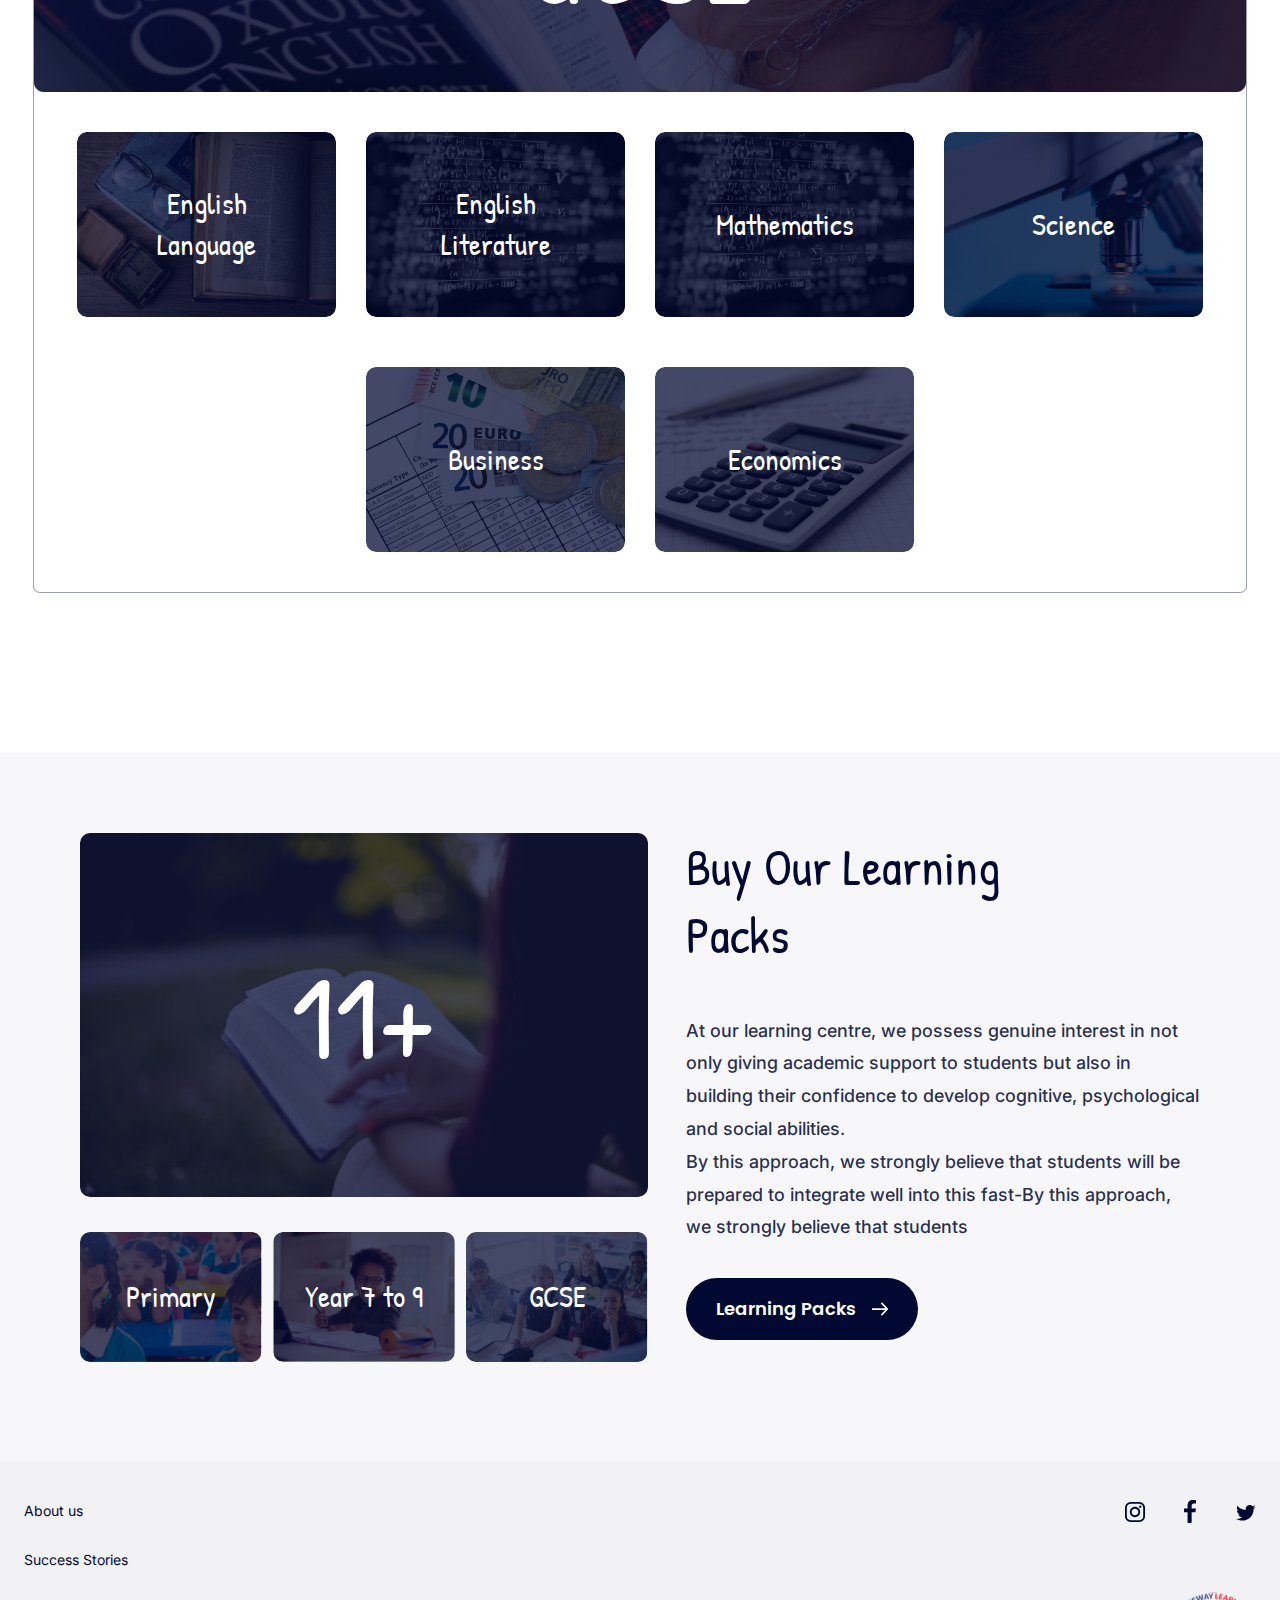
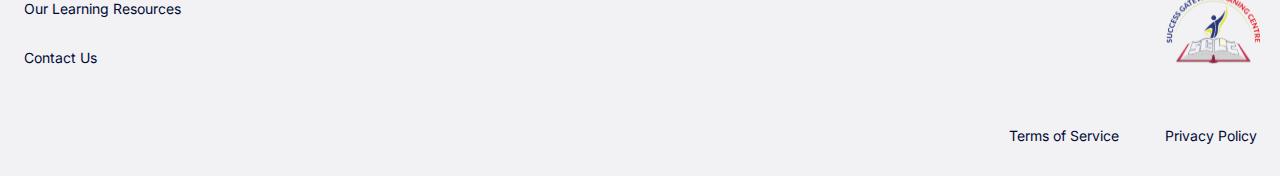
==== commit 3a5d6297: "appended footer links" ====
--- a/index.html
+++ b/index.html
@@ -351,10 +351,18 @@
       <div class="footer__top">
 
         <div class="footer__links">
-          <div class="footer__linkselem">About us</div>
-          <div class="footer__linkselem">Success Stories</div>
-          <div class="footer__linkselem">Our Learning Resources</div>
-          <div class="footer__linkselem">Contact Us</div>
+          <a href="./about.html">
+            <div class="footer__linkselem">About us</div>
+          </a>
+          <a href="./stories.html">
+            <div class="footer__linkselem">Success Stories</div>
+          </a>
+          <a href="./resources.html">
+            <div class="footer__linkselem">Our Learning Resources</div>
+          </a>
+          <a href="./contact.html">
+            <div class="footer__linkselem">Contact Us</div>
+          </a>
         </div>
 
         <div class="footer__rightside">
--- a/styles.css
+++ b/styles.css
@@ -327,6 +327,9 @@
 }
 .screen2__title {
   margin-top: 48px;
+  font-family: 'Patrick Hand';
+  font-style: normal;
+  font-weight: 400;
   font-size: 32px;
   line-height: 43px;
   color: #010932;
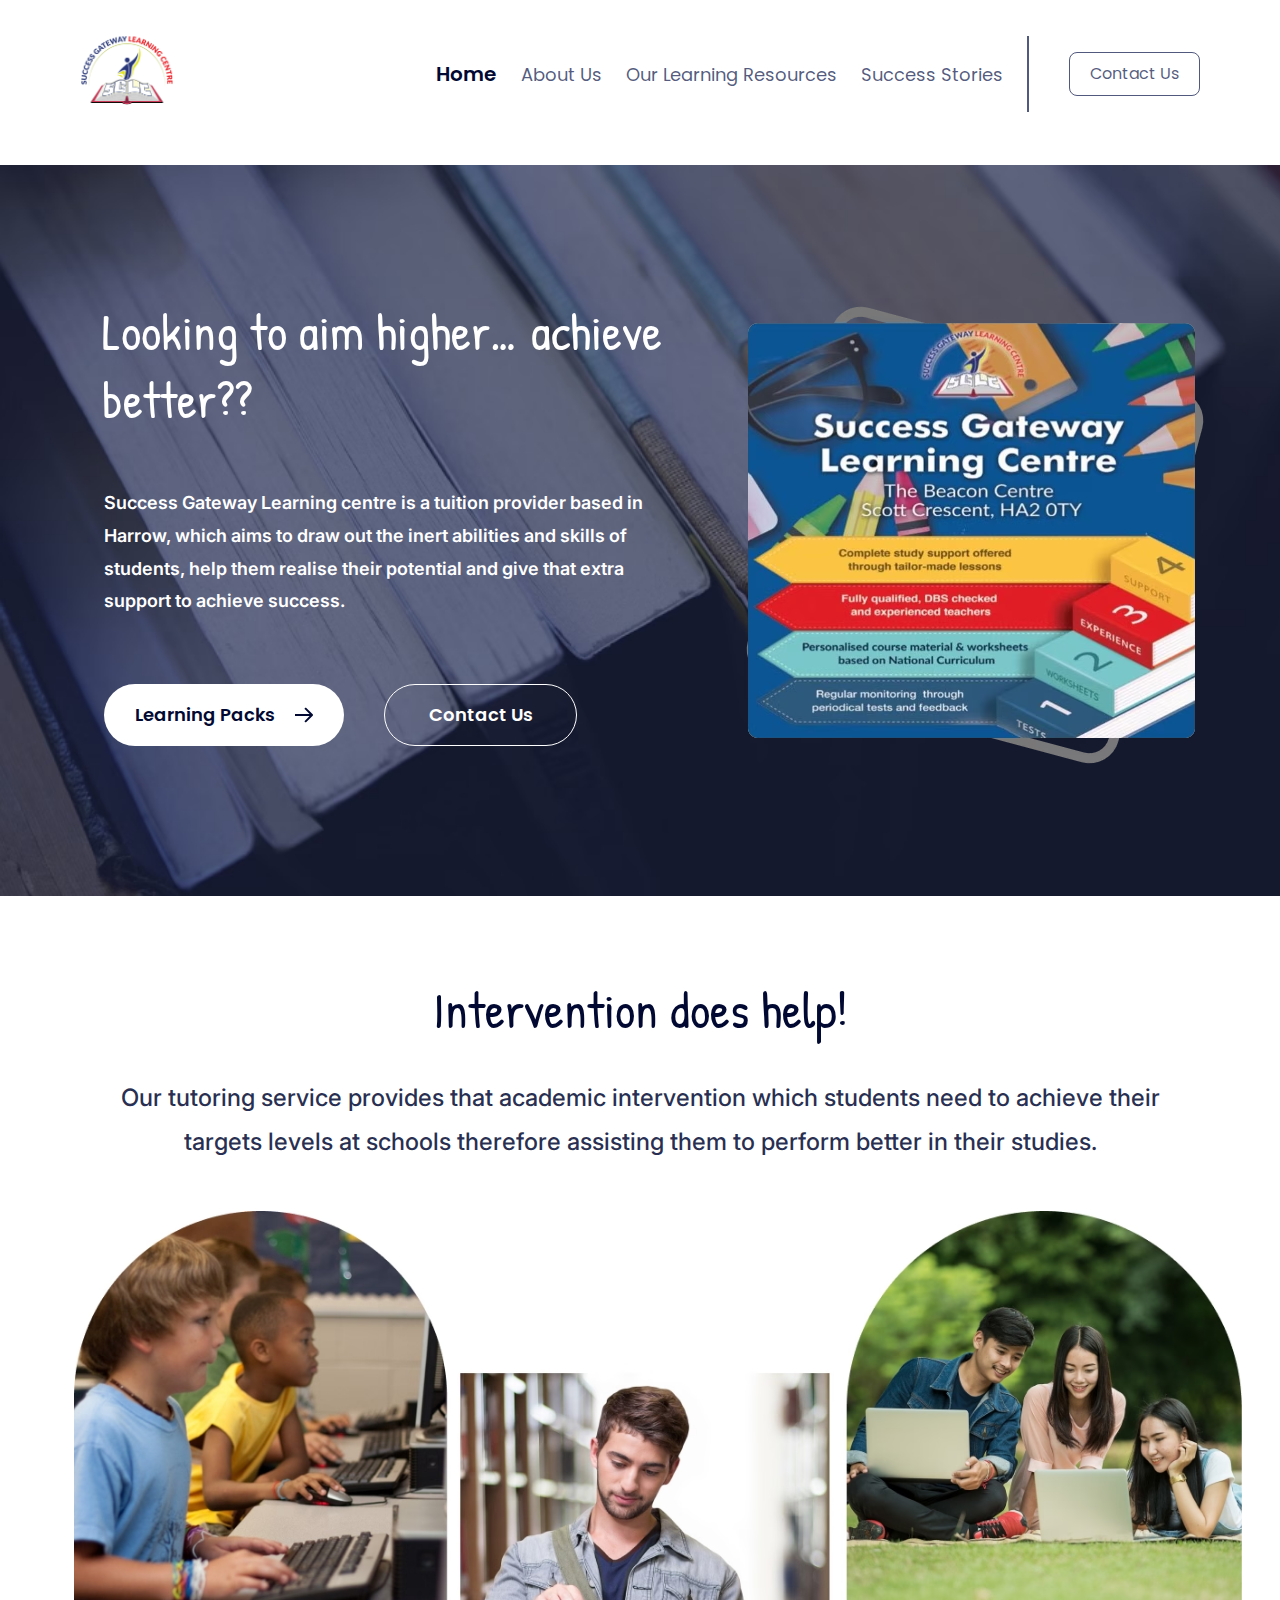
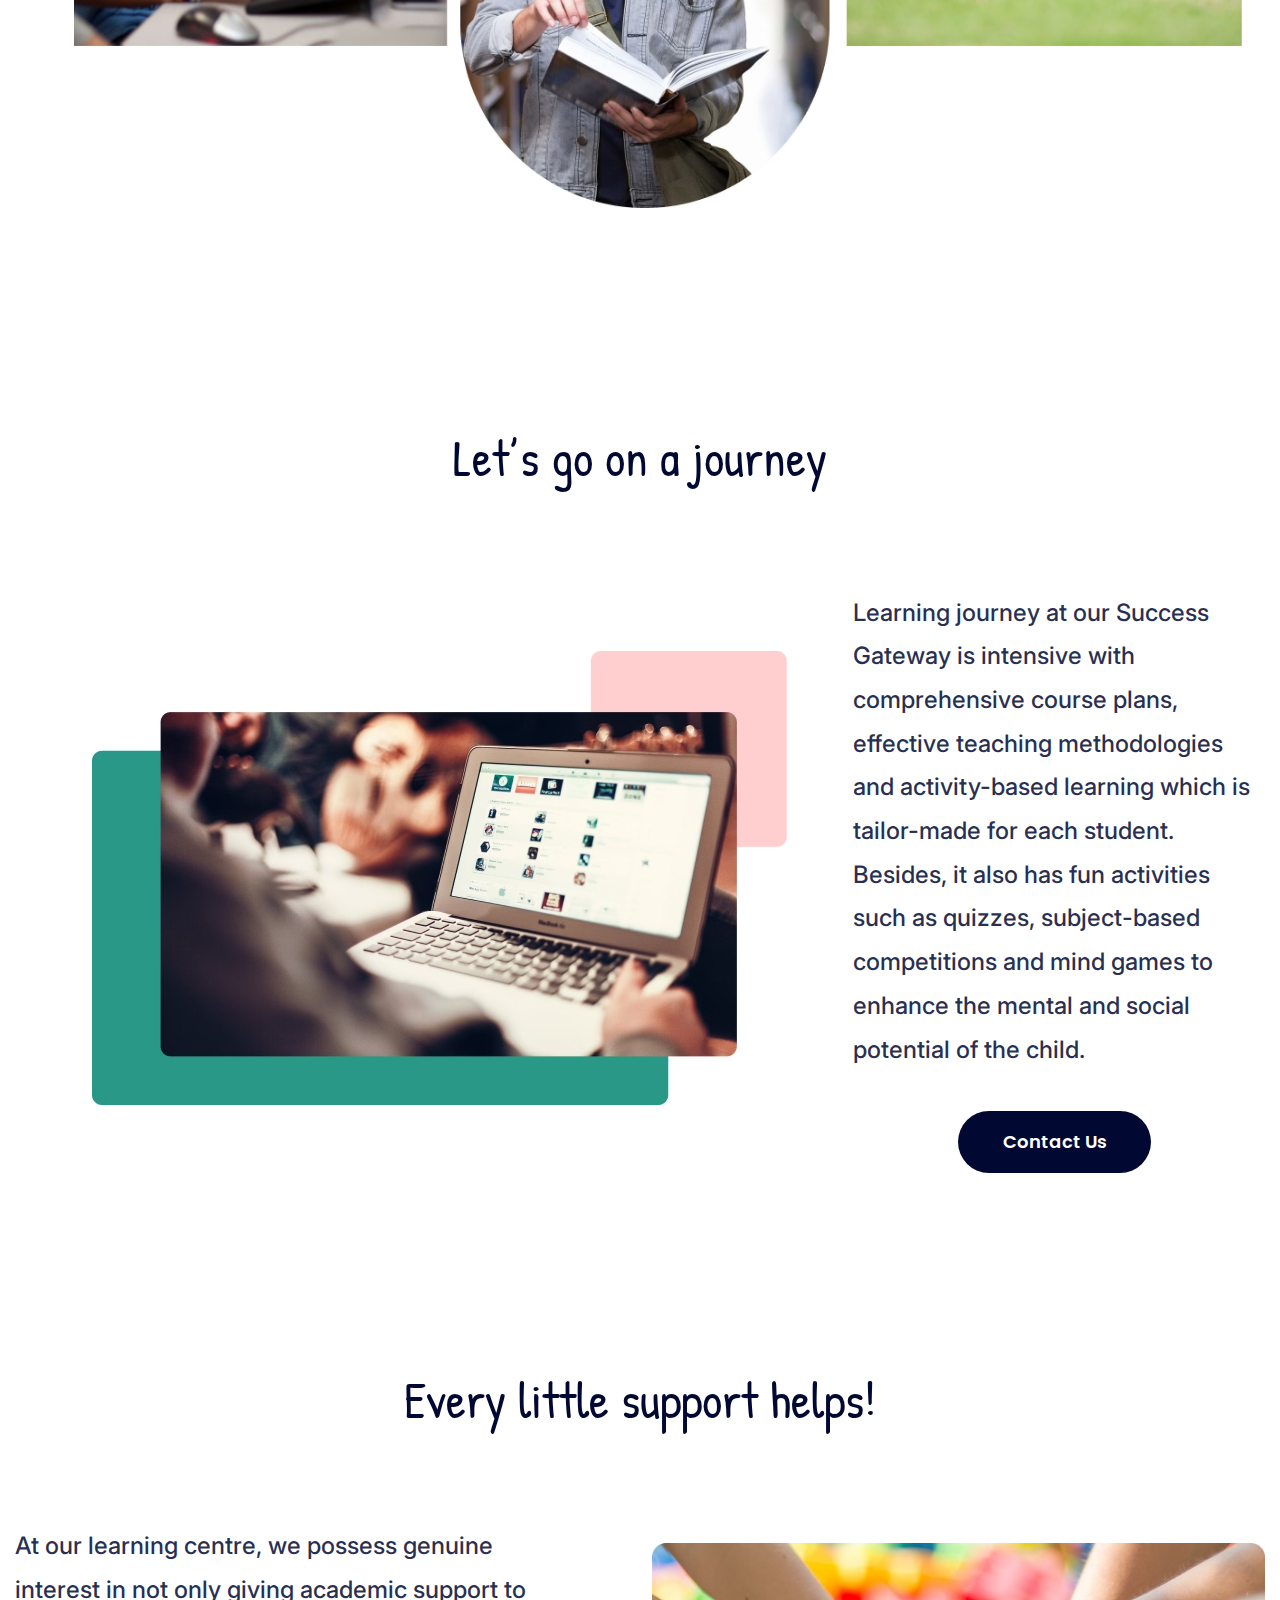
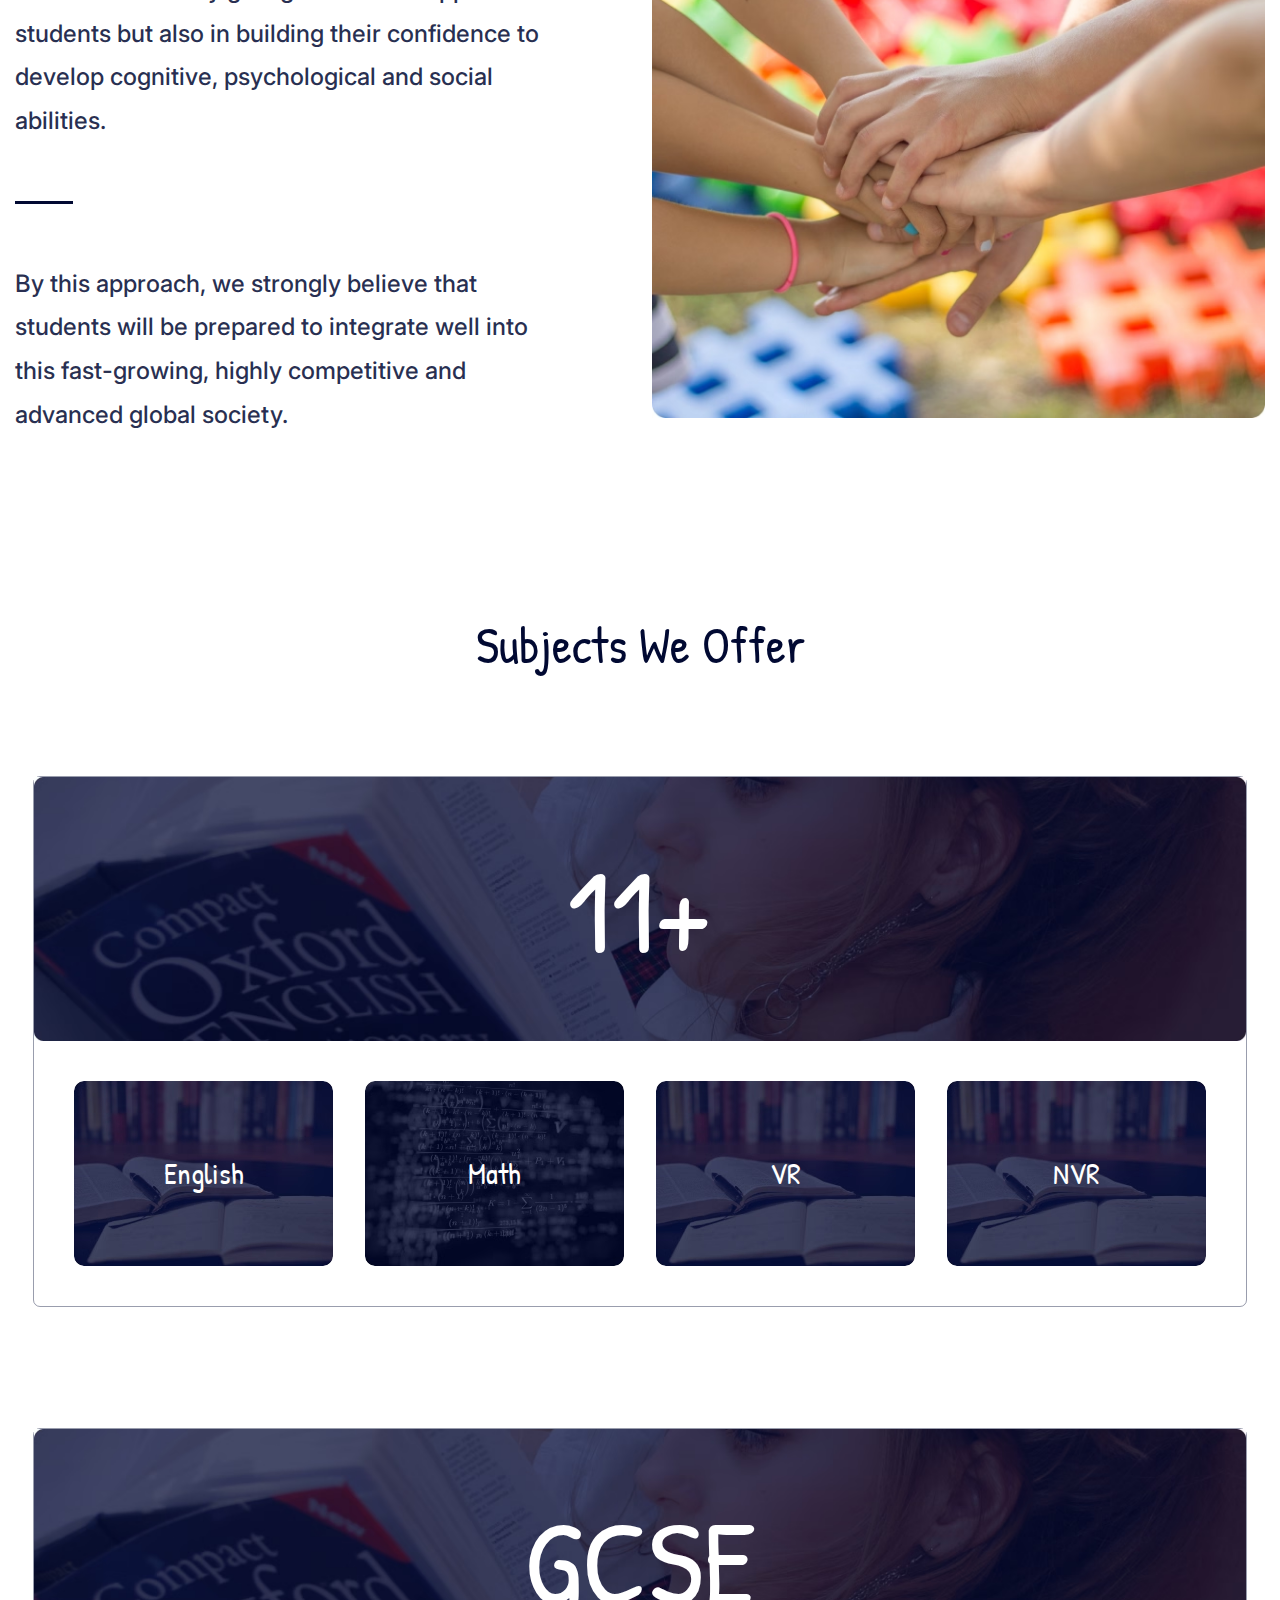
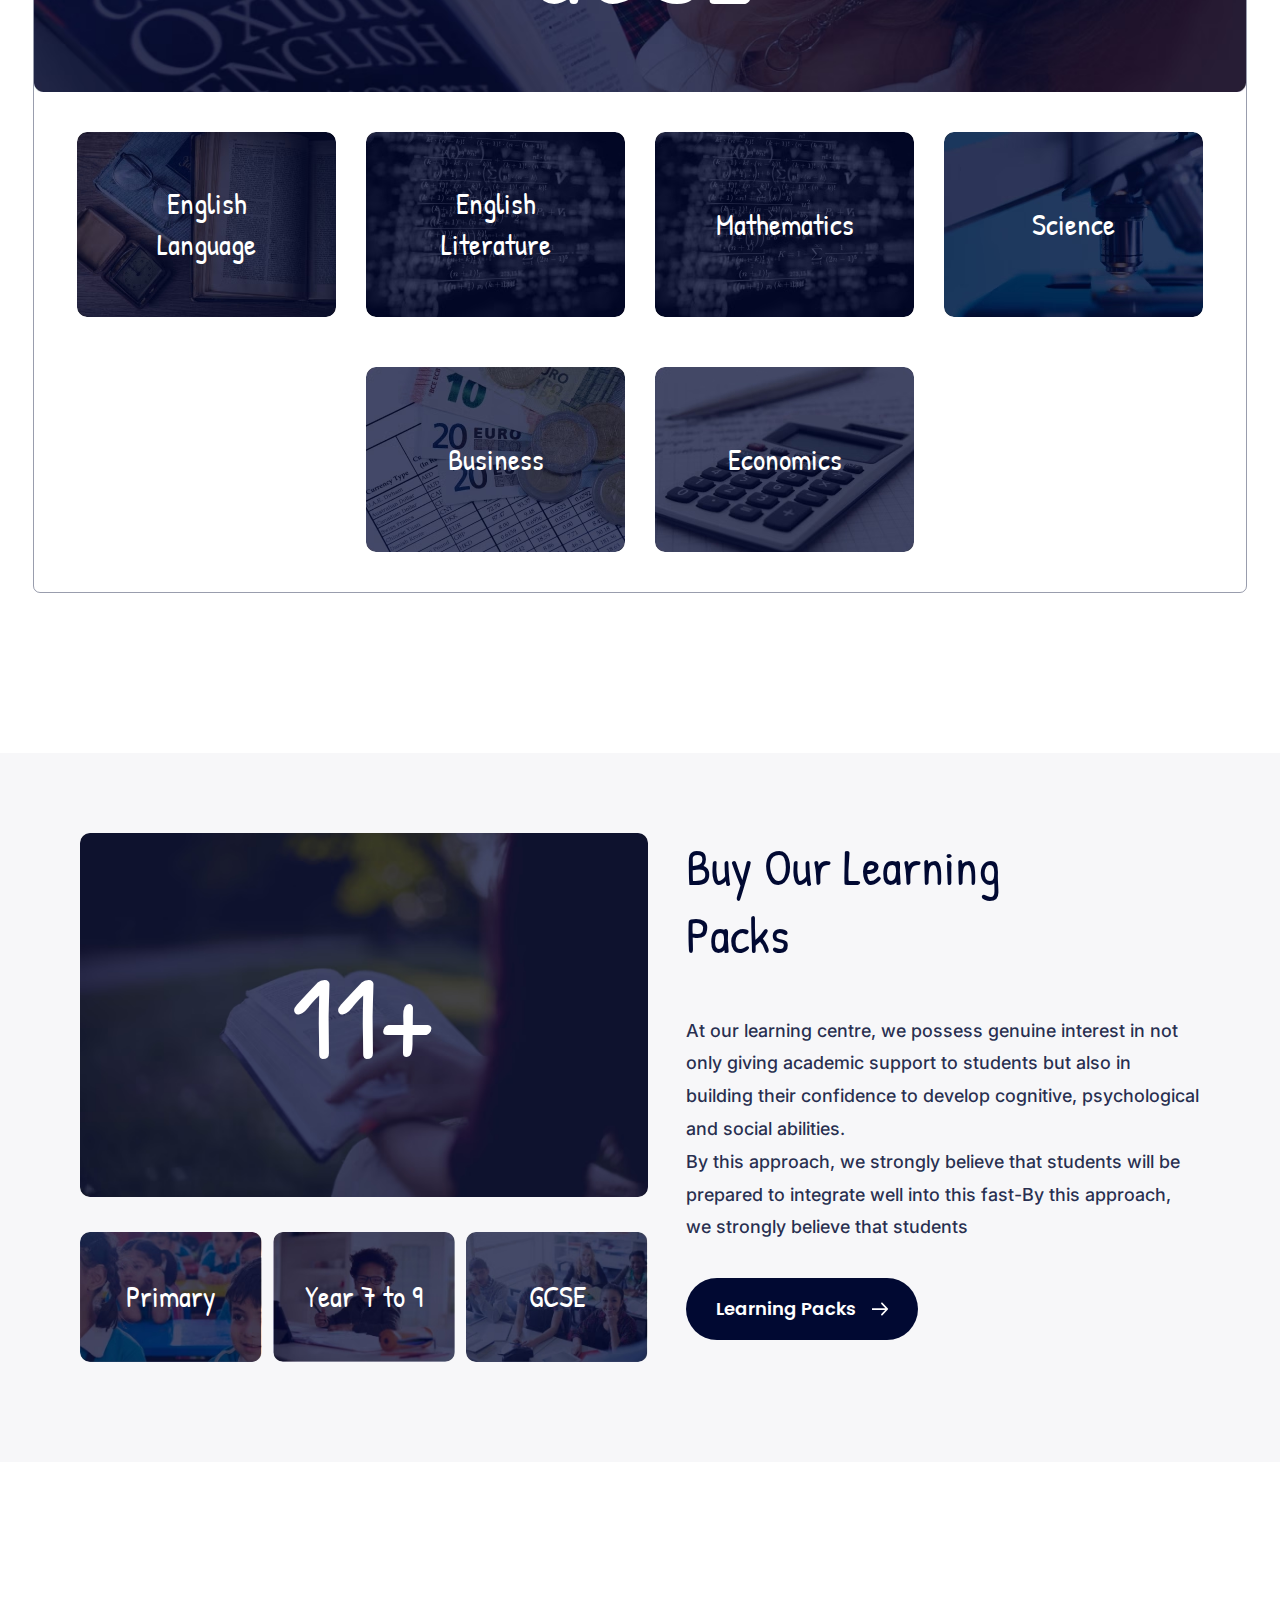
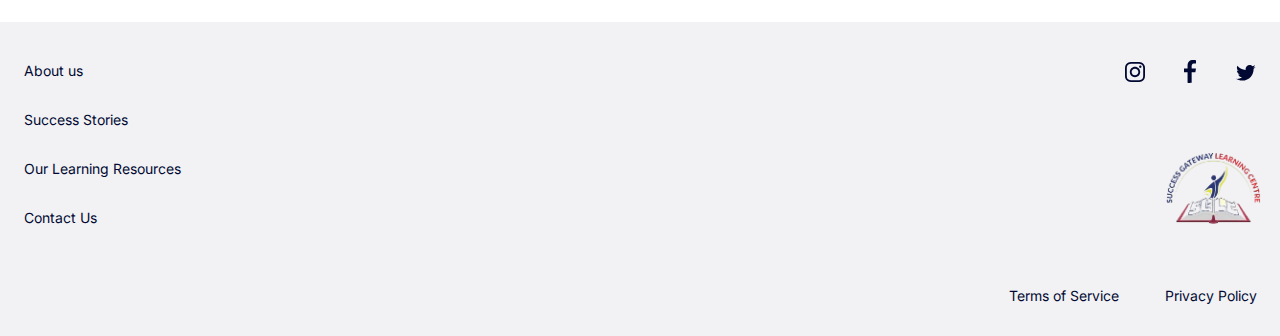
==== commit 44fea2c6: "optimized files size by changing most of them to .avif format" ====
--- a/index.html
+++ b/index.html
@@ -49,7 +49,7 @@
 
       <div class="header__content">
 
-        <img class="header__logo" src="./images/header-logoBig.svg" alt="">
+        <img class="header__logo" src="./images/header-logoBig.avif" alt="">
 
         <div class="header__menu">
           <a href="./index.html" class="header__menuelem header__menuelem_selected">
@@ -82,7 +82,7 @@
       <div class="screen1">
         <div class="screen1__leftside">
           <div class="screen1__title">Looking to aim higher… achieve better??</div>
-          <img class="screen1__smallimg" src="./images/home-screen1smallimg.svg" alt="">
+          <img class="screen1__smallimg" src="./images/home-screen1smallimg.avif" alt="">
           <div class="screen1__text">
             Success Gateway Learning centre is a tuition provider based in Harrow, which aims to draw out the inert
             abilities and
@@ -98,7 +98,7 @@
             </div>
           </div>
         </div>
-        <img class="screen1__bigimg" src="./images/home-screen1bigimg.svg" alt="">
+        <img class="screen1__bigimg" src="./images/home-screen1bigimg.avif" alt="">
       </div>
 
       <div class="screen2">
@@ -113,7 +113,7 @@
           therefore assisting them to perform better in their studies.
         </div>
 
-        <img class="screen2__img" src="./images/screen2bigimg.jpg" alt="">
+        <img class="screen2__img" src="./images/screen2bigimg.avif" alt="">
 
       </div>
 
@@ -125,7 +125,7 @@
 
         <div class="screen3__content">
 
-          <img class="screen3__img" src="./images/screen3bigimg.jpg" alt="">
+          <img class="screen3__img" src="./images/screen3bigimg.avif" alt="">
 
           <div class="screen3__rightside">
 
@@ -180,7 +180,7 @@
           </div>
 
           <div class="screen4__rightside">
-            <img src="./images/screen4img.jpg" alt="">
+            <img src="./images/screen4img.avif" alt="">
           </div>
 
         </div>
@@ -198,29 +198,29 @@
         <div class="screen6__content">
 
           <div class="screen6__photomain">
-            <img class="screen6__photomainimg" src="./images/screen6-imgmain.jpg" alt="">
+            <img class="screen6__photomainimg" src="./images/screen6-imgmain.avif" alt="">
             <div class="screen6__photomaintext">11+</div>
           </div>
 
           <div class="screen6__photorow">
 
             <div class="screen6__photorowelem">
-              <img class="screen6__photorowelemimg" src="./images/screen6-imgsmalleng.jpg" alt="">
+              <img class="screen6__photorowelemimg" src="./images/screen6-imgsmalleng.avif" alt="">
               <div class="screen6__photorowelemtext">English</div>
             </div>
 
             <div class="screen6__photorowelem">
-              <img class="screen6__photorowelemimg" src="./images/screen6-imgsmallmath.jpg" alt="">
+              <img class="screen6__photorowelemimg" src="./images/screen6-imgsmallmath.avif" alt="">
               <div class="screen6__photorowelemtext">Math</div>
             </div>
 
             <div class="screen6__photorowelem">
-              <img class="screen6__photorowelemimg" src="./images/screen6-imgsmalleng.jpg" alt="">
+              <img class="screen6__photorowelemimg" src="./images/screen6-imgsmalleng.avif" alt="">
               <div class="screen6__photorowelemtext">VR</div>
             </div>
 
             <div class="screen6__photorowelem">
-              <img class="screen6__photorowelemimg" src="./images/screen6-imgsmalleng.jpg" alt="">
+              <img class="screen6__photorowelemimg" src="./images/screen6-imgsmalleng.avif" alt="">
               <div class="screen6__photorowelemtext">NVR</div>
             </div>
 
@@ -235,39 +235,39 @@
         <div class="screen7__content">
 
           <div class="screen7__photomain">
-            <img class="screen7__photomainimg" src="./images/screen6-imgmain.jpg" alt="">
+            <img class="screen7__photomainimg" src="./images/screen6-imgmain.avif" alt="">
             <div class="screen7__photomaintext">GCSE</div>
           </div>
 
           <div class="screen7__photorow">
 
             <div class="screen7__photorowelem">
-              <img class="screen7__photorowelemimg" src="./images/screen7-imgsmallenglang.jpg" alt="">
+              <img class="screen7__photorowelemimg" src="./images/screen7-imgsmallenglang.avif" alt="">
               <div class="screen7__photorowelemtext">English<br /> Language</div>
             </div>
 
             <div class="screen7__photorowelem">
-              <img class="screen7__photorowelemimg" src="./images/screen6-imgsmallmath.jpg" alt="">
+              <img class="screen7__photorowelemimg" src="./images/screen6-imgsmallmath.avif" alt="">
               <div class="screen7__photorowelemtext">English<br /> Literature</div>
             </div>
 
             <div class="screen7__photorowelem">
-              <img class="screen7__photorowelemimg" src="./images/screen6-imgsmallmath.jpg" alt="">
+              <img class="screen7__photorowelemimg" src="./images/screen6-imgsmallmath.avif" alt="">
               <div class="screen7__photorowelemtext">Mathematics</div>
             </div>
 
             <div class="screen7__photorowelem">
-              <img class="screen7__photorowelemimg" src="./images/screen7-imgsmallscience.jpg" alt="">
+              <img class="screen7__photorowelemimg" src="./images/screen7-imgsmallscience.avif" alt="">
               <div class="screen7__photorowelemtext">Science</div>
             </div>
 
             <div class="screen7__photorowelem">
-              <img class="screen7__photorowelemimg" src="./images/screen7-imgsmallbusinessstudies.jpg" alt="">
+              <img class="screen7__photorowelemimg" src="./images/screen7-imgsmallbusinessstudies.avif" alt="">
               <div class="screen7__photorowelemtext">Business</div>
             </div>
 
             <div class="screen7__photorowelem">
-              <img class="screen7__photorowelemimg" src="./images/screen7-imgsmalleconomics.jpg" alt="">
+              <img class="screen7__photorowelemimg" src="./images/screen7-imgsmalleconomics.avif" alt="">
               <div class="screen7__photorowelemtext">Economics</div>
             </div>
 
@@ -286,7 +286,7 @@
           <div class="screen8__leftside">
 
             <div class="screen8__photocontainer">
-              <img class="screen8__photobig" src="./images/screen8img11.jpg" alt="">
+              <img class="screen8__photobig" src="./images/screen8img11.avif" alt="">
               <div class="screen8__phototext screen8__phototext_big">
                 <div>11+</div>
               </div>
@@ -295,21 +295,21 @@
             <div class="screen8__photorow">
 
               <div class="screen8__photocontainer">
-                <img class="screen8__photosmall" src="./images/screen8primary.jpg" alt="">
+                <img class="screen8__photosmall" src="./images/screen8primary.avif" alt="">
                 <div class="screen8__phototext">
                   <div>Primary</div>
                 </div>
               </div>
 
               <div class="screen8__photocontainer">
-                <img class="screen8__photosmall" src="./images/screen8from7to9.jpg" alt="">
+                <img class="screen8__photosmall" src="./images/screen8from7to9.avif" alt="">
                 <div class="screen8__phototext">
                   <div>Year 7 to 9</div>
                 </div>
               </div>
 
               <div class="screen8__photocontainer">
-                <img class="screen8__photosmall" src="./images/screen8gcse.jpg" alt="">
+                <img class="screen8__photosmall" src="./images/screen8gcse.avif" alt="">
                 <div class="screen8__phototext">
                   <div>GCSE</div>
                 </div>
@@ -371,7 +371,7 @@
             <img class="footer__iconselem" src="./images/footer-facebookIcon.svg" alt="">
             <img class="footer__iconselem" src="./images/footer-twitterIcon.svg" alt="">
           </div>
-          <img class="footer__logosmall" src="./images/footer-logoImgSmall.svg" alt="">
+          <img class="footer__logosmall" src="./images/footer-logoImgSmall.avif" alt="">
         </div>
 
       </div>
--- a/styles.css
+++ b/styles.css
@@ -163,7 +163,7 @@
 
 .screen1 {
   width: 100%;
-  background-image: url(./images/home-bgimg.jpg);
+  background-image: url(./images/home-bgimg.avif);
   background-position: left;
   background-repeat: no-repeat;
   background-size: cover;
@@ -868,10 +868,12 @@
   align-items: center;
   background: rgba(1, 9, 50, 0.03);
   margin-top: 48px;
+  margin-bottom: 60px;
 }
 @media screen and (min-width: 1041px) {
   .screen8 {
     margin-top: 160px;
+    margin-bottom: 160px;
   }
 }
 .screen8__title_small {
